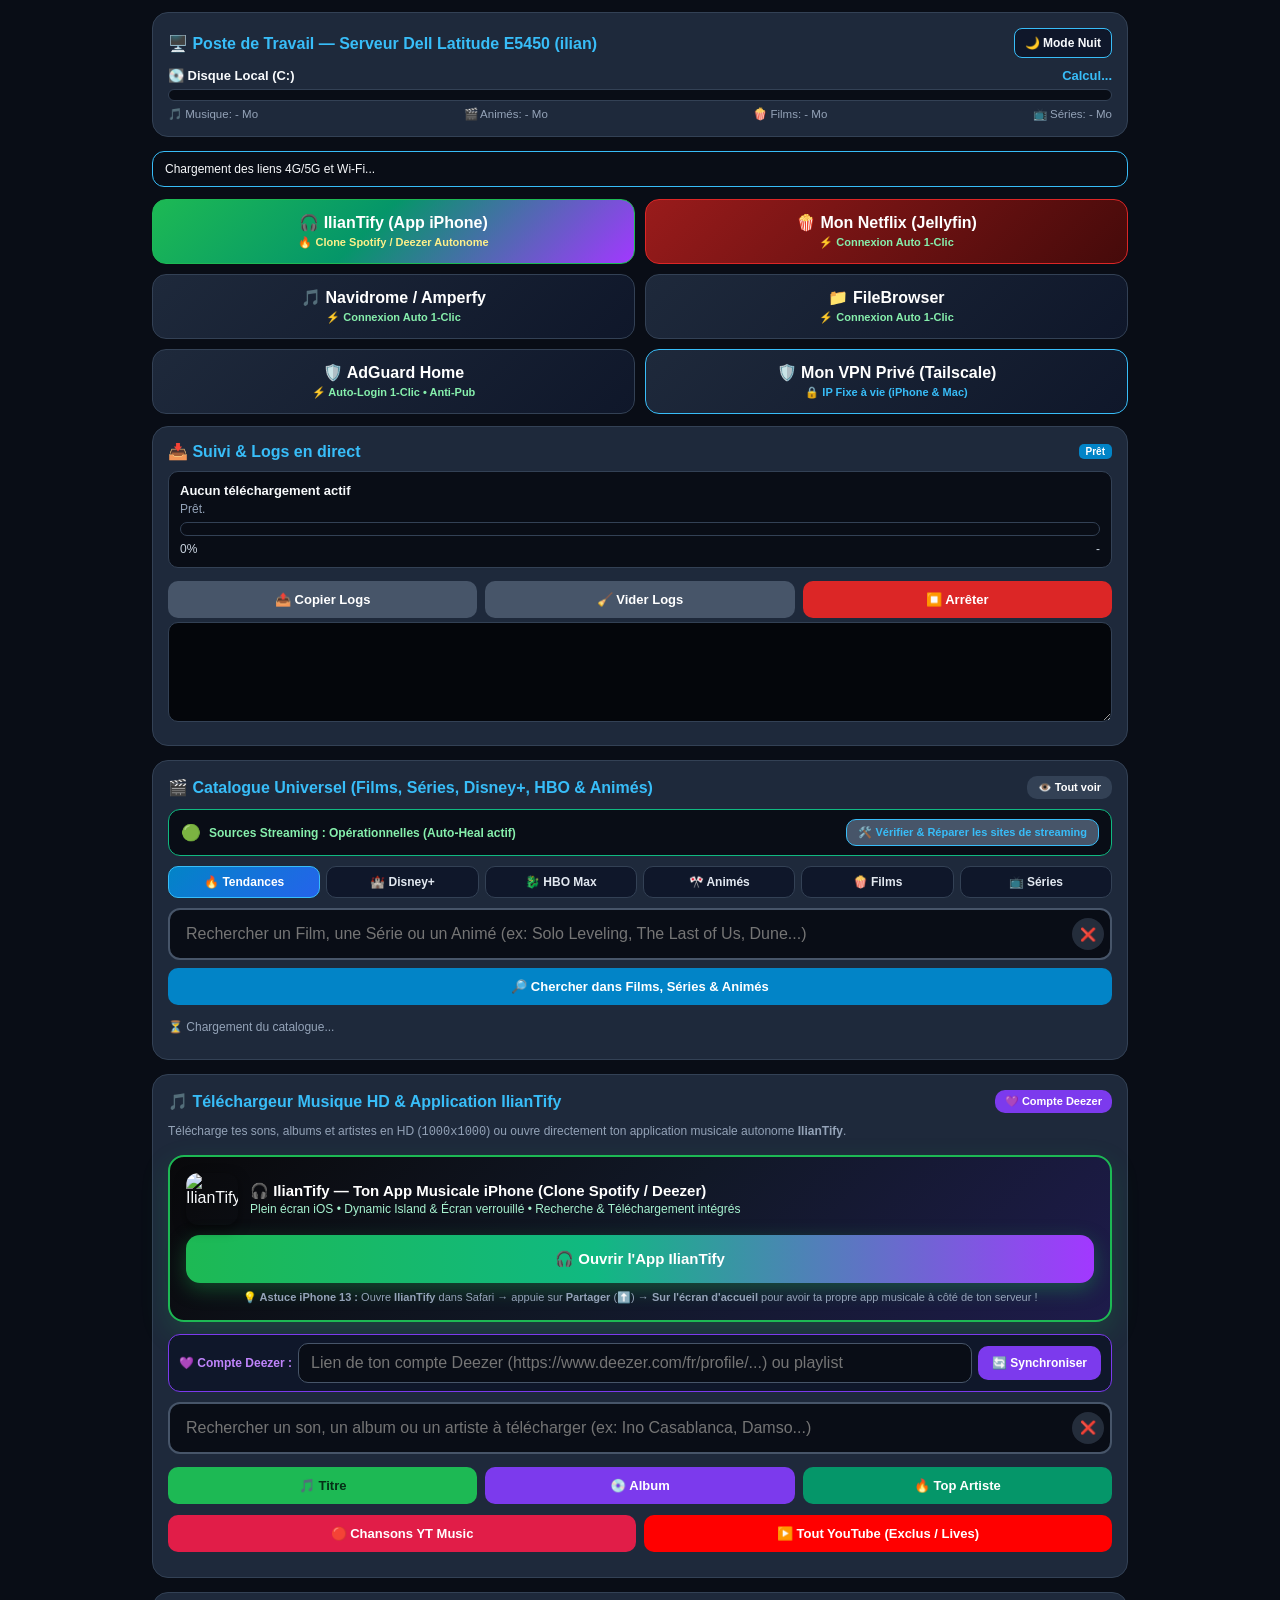
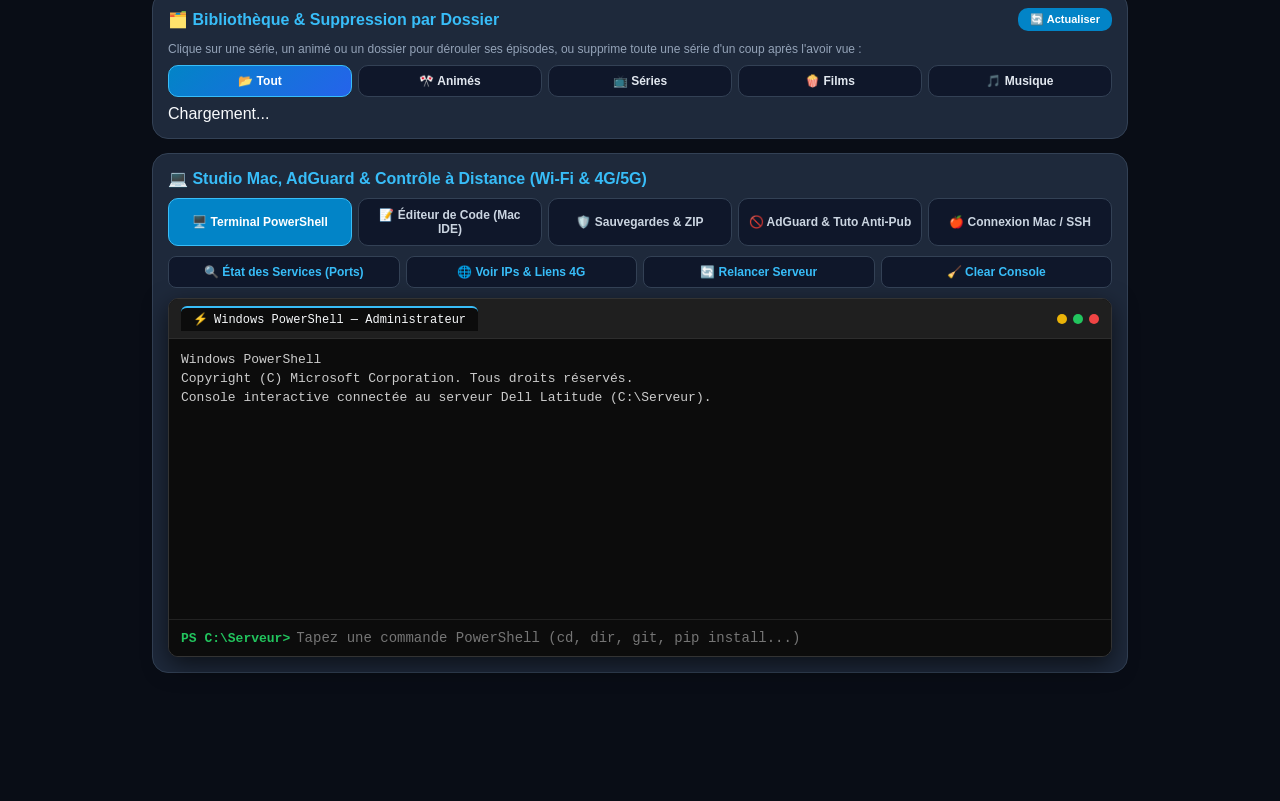
==== index.html @ 402a741f "Initial commit: Serveur Ilian (hub Flask, IlianTify PWA, watchdog)" ====
﻿<!DOCTYPE html>
<html lang="fr">
<head>
<meta charset="UTF-8">
<meta name="viewport" content="width=device-width,initial-scale=1,maximum-scale=1,user-scalable=no">
<title>Serveur PC - Ilian</title>
<style>
/* ==================== INTERFACE PAR DÉFAUT : MODE NUIT (SOMBRE) ==================== */
*{box-sizing:border-box}
body{
    font-family:-apple-system,BlinkMacSystemFont,"Segoe UI",Roboto,sans-serif;
    background:#090d16;
    color:#f8fafc;
    margin:0;
    padding:12px;
    padding-bottom:115px;
    max-width:1000px;
    margin-left:auto;
    margin-right:auto;
}
h2{font-size:16px;color:#38bdf8;margin:0 0 10px 0;display:flex;align-items:center;justify-content:space-between;flex-wrap:wrap;gap:6px}
.grid{display:grid;grid-template-columns:1fr 1fr;gap:10px;margin-bottom:12px}
.grid3{display:grid;grid-template-columns:1fr 1fr 1fr;gap:8px;margin-top:8px}
.grid2{display:grid;grid-template-columns:1fr 1fr;gap:8px;margin-top:6px}
.filter-bar{display:flex;flex-wrap:wrap;gap:6px;margin-bottom:10px}
.filter-btn{flex:1;min-width:95px;padding:8px 8px;border-radius:10px;border:1px solid #334155;background:#0f172a;color:#e2e8f0;font-weight:700;font-size:12px;cursor:pointer;transition:all 0.2s;margin:0}
.filter-btn.active,.filter-btn:hover{background:linear-gradient(135deg,#0284c7,#2563eb);border-color:#38bdf8;color:#fff}
.filter-disney.active{background:linear-gradient(135deg,#1d4ed8,#1e3a8a);border-color:#60a5fa}
.filter-hbo.active{background:linear-gradient(135deg,#6d28d9,#4c1d95);border-color:#a78bfa}
.filter-anime.active{background:linear-gradient(135deg,#db2777,#9d174d);border-color:#f472b6}
.ep-grid{display:grid;grid-template-columns:repeat(auto-fill,minmax(78px,1fr));gap:6px;margin-top:10px;max-height:210px;overflow-y:auto;padding:4px}
.app-btn{background:linear-gradient(135deg,#1e293b,#0f172a);border:1px solid #334155;padding:13px 8px;border-radius:14px;text-align:center;color:#fff;text-decoration:none;font-weight:700;display:block;cursor:pointer;transition:transform 0.15s}
.app-btn:hover{transform:translateY(-1px);border-color:#38bdf8}
.app-btn-nf{background:linear-gradient(135deg,#991b1b,#450a0a);border:1px solid #dc2626}
.card{background:#1e293b;padding:15px;border-radius:16px;margin-bottom:14px;border:1px solid #334155}
input,select,textarea{width:100%;padding:10px 12px;margin:4px 0;border-radius:10px;border:1px solid #475569;background:#090d16;color:#fff;box-sizing:border-box;font-size:16px}
button{width:100%;padding:11px 10px;border-radius:10px;border:none;background:#0284c7;color:#fff;font-weight:700;font-size:13px;margin-top:5px;cursor:pointer}
.btn-purp{background:#7c3aed}.btn-green{background:#059669}.btn-red{background:#dc2626}.btn-sec{background:#475569}.btn-yt{background:#e11d48}.btn-spot{background:#1db954;color:#052e16}.btn-ytall{background:#ff0000;color:#fff}
.sub{font-size:12px;color:#94a3b8;margin-bottom:8px;line-height:1.4}
.p-bar-bg{width:100%;background:#090d16;height:14px;border-radius:8px;overflow:hidden;border:1px solid #334155;margin:6px 0}
.p-bar-fill{height:100%;background:linear-gradient(90deg,#0284c7,#10b981);width:0%;transition:width 0.4s}
.status-box{background:#090d16;padding:11px;border-radius:10px;border:1px solid #334155;font-size:13px}
.badge{background:#0284c7;color:#fff;padding:2px 7px;border-radius:5px;font-size:10px;font-weight:700;display:inline-block}
.badge-disney{background:#1d4ed8}.badge-hbo{background:#6d28d9}.badge-film{background:#b45309}.badge-anime{background:#db2777}
#raw_logs{font-family:Consolas,monospace;font-size:11px;height:100px;background:#04060b;color:#38bdf8;border:1px solid #334155;resize:vertical}
.link-box{background:#090d16;padding:10px 12px;border-radius:12px;border:1px solid #38bdf8;font-size:12px;margin-bottom:12px;word-break:break-all}
.link-box a{color:#38bdf8;font-weight:700;text-decoration:none}

/* ==================== MISSION 1 : ERGONOMIE MOBILE GRAND CONFORT (IOS SAFARI) ==================== */
.mobile-search-wrap{
    position:relative;
    width:100%;
    display:block;
    margin-bottom:8px;
}
#m_query, #ms_query, #a_query, .mobile-search-input{
    width:100% !important;
    min-height:48px !important;
    padding:14px 44px 14px 16px !important;
    border-radius:12px !important;
    font-size:16px !important; /* Obligatoire pour empêcher le zoom auto de Safari sur iPhone */
    line-height:1.25 !important;
    border:2px solid #475569 !important;
    background:#090d16;
    color:#ffffff;
    margin:0 !important;
    transition:border-color 0.15s, box-shadow 0.15s;
    -webkit-appearance:none;
    appearance:none;
}
#m_query:focus, #ms_query:focus, #a_query:focus, .mobile-search-input:focus{
    border:2px solid #38bdf8 !important;
    box-shadow:0 0 0 3px rgba(56,189,248,0.25) !important;
    outline:none !important;
}
.input-clear-btn{
    position:absolute;
    right:8px;
    top:50%;
    transform:translateY(-50%);
    width:32px !important;
    height:32px !important;
    min-height:32px !important;
    padding:0 !important;
    margin:0 !important;
    border-radius:50% !important;
    background:rgba(71,85,105,0.45) !important;
    border:none !important;
    color:#f8fafc !important;
    font-size:13px !important;
    display:flex;
    align-items:center;
    justify-content:center;
    cursor:pointer;
    z-index:3;
}
.input-clear-btn:hover, .input-clear-btn:active{
    background:#dc2626 !important;
}

/* BOUTON DE SWITCH THÈME STRICT (MODE NUIT <-> MODE JOUR WINDOWS XP ORIGINAL) */
.theme-mini-btn{
    width:auto;
    height:30px;
    padding:0 10px;
    margin:0;
    border-radius:8px;
    background:#0f172a;
    border:1px solid #38bdf8;
    color:#f8fafc;
    font-size:12px;
    font-weight:700;
    display:inline-flex;
    align-items:center;
    justify-content:center;
    gap:5px;
    cursor:pointer;
    flex-shrink:0;
    transition:transform 0.15s,border-color 0.15s;
}
.theme-mini-btn:hover{transform:scale(1.04);border-color:#7dd3fc}

/* CARROUSEL COMPACT CATALOGUE (ANTI-SCROLL INFINI) */
.poster-strip{display:flex;gap:10px;overflow-x:auto;padding:6px 2px 10px 2px;scroll-behavior:smooth}
.poster-strip::-webkit-scrollbar{height:6px}
.poster-strip::-webkit-scrollbar-thumb{background:#334155;border-radius:4px}
.poster-card{width:128px;flex-shrink:0;background:#090d16;border:1px solid #334155;border-radius:12px;overflow:hidden;cursor:pointer;transition:transform 0.15s,border-color 0.15s;display:flex;flex-direction:column}
.poster-card:hover{transform:translateY(-2px);border-color:#38bdf8}
.poster-card img{width:100%;height:168px;object-fit:cover;background:#0f172a}
.poster-card-body{padding:7px;flex:1;display:flex;flex-direction:column;justify-content:space-between}
.poster-card-title{font-size:12px;font-weight:700;color:#f8fafc;white-space:nowrap;overflow:hidden;text-overflow:ellipsis;margin-bottom:4px}

.poster-grid-expanded{display:grid;grid-template-columns:repeat(auto-fill,minmax(240px,1fr));gap:8px;max-height:420px;overflow-y:auto;padding-right:4px}
.res-item{display:flex;align-items:flex-start;background:#090d16;padding:9px;border-radius:12px;border:1px solid #334155;gap:10px}
.res-item img{width:56px;height:80px;border-radius:8px;object-fit:cover;background:#1e293b;flex-shrink:0}
.res-info{flex:1;font-size:12px;min-width:0}
.res-info b{display:block;color:#f8fafc;font-size:13px;margin-bottom:2px;white-space:nowrap;overflow:hidden;text-overflow:ellipsis}
.synopsis{font-size:11px;color:#94a3b8;display:-webkit-box;-webkit-line-clamp:2;-webkit-box-orient:vertical;overflow:hidden;margin-top:3px;line-height:1.3}
.season-box{background:#0f172a;padding:12px;border-radius:12px;margin-bottom:10px;border:1px solid #38bdf8}
.season-btn{background:#1e293b;border:1px solid #475569;padding:8px 12px;border-radius:8px;margin-top:6px;display:flex;justify-content:space-between;align-items:center}

/* MUSIQUE : RÉSULTATS DE RECHERCHE & MINI-SPOTIFY / DEEZER */
.music-grid{display:grid;grid-template-columns:repeat(auto-fill,minmax(265px,1fr));gap:8px;margin-top:10px;max-height:360px;overflow-y:auto;padding-right:4px}
.spot-card{display:flex;align-items:center;gap:10px;background:#121212;border:1px solid #282828;padding:9px 10px;border-radius:12px;transition:border-color 0.15s}
.spot-card:hover{border-color:#1db954}
.spot-card img{width:54px;height:54px;border-radius:8px;object-fit:cover;background:#1e293b;flex-shrink:0}
.spot-info{flex:1;min-width:0}
.spot-info b{display:block;font-size:13px;color:#fff;white-space:nowrap;overflow:hidden;text-overflow:ellipsis}
.spot-info span{display:block;font-size:11px;color:#b3b3b3;white-space:nowrap;overflow:hidden;text-overflow:ellipsis;margin-top:2px}
.spot-actions{display:flex;gap:5px;flex-shrink:0}
.spot-btn-play{width:36px;height:36px;border-radius:50%;background:#1db954;color:#000;border:none;font-size:13px;font-weight:900;cursor:pointer;display:flex;align-items:center;justify-content:center;margin:0;padding:0}
.spot-btn-dl{width:auto;padding:7px 10px;border-radius:8px;background:#0284c7;color:#fff;font-size:12px;margin:0}
.deezer-bar{display:flex;gap:6px;align-items:center;background:#0f172a;border:1px solid #7c3aed;padding:8px 10px;border-radius:12px;margin-bottom:10px;flex-wrap:wrap}

/* MISSION 4 : GRILLE VISUELLE BIBLIOTHÈQUE LOCALE MINI-SPOTIFY / DEEZER */
.lib-shell{
    background:linear-gradient(180deg,#121212 0%,#0b0f17 100%);
    border:1px solid #2e2e2e;
    border-radius:14px;
    padding:12px;
    margin-top:14px;
    color:#ffffff;
}
.lib-Visual-grid{
    display:grid;
    grid-template-columns:repeat(auto-fill,minmax(138px,1fr));
    gap:10px;
    margin-top:10px;
    max-height:390px;
    overflow-y:auto;
    padding:4px 2px;
}
.lib-album-card{
    background:#181818;
    border:1px solid #282828;
    border-radius:12px;
    padding:9px;
    cursor:pointer;
    transition:transform 0.15s, border-color 0.15s, background 0.15s;
    display:flex;
    flex-direction:column;
}
.lib-album-card:hover{
    transform:translateY(-2px);
    border-color:#1db954;
    background:#222222;
}
.lib-album-card img{
    width:100%;
    aspect-ratio:1/1;
    object-fit:cover;
    border-radius:8px;
    background:#0f172a;
    margin-bottom:8px;
    box-shadow:0 4px 12px rgba(0,0,0,0.45);
}
.lib-album-card.artist-mode img{
    border-radius:50%;
}
.lib-card-title{
    font-size:12.5px;
    font-weight:700;
    color:#ffffff;
    white-space:nowrap;
    overflow:hidden;
    text-overflow:ellipsis;
}
.lib-card-sub{
    font-size:11px;
    color:#9ca3af;
    white-space:nowrap;
    overflow:hidden;
    text-overflow:ellipsis;
    margin-top:2px;
}

/* PLAYER AUDIO FIXE EN BAS DE L'ÉCRAN (MINI-SPOTIFY AVEC MEDIA SESSION IPHONE) */
.bottom-spotify-player{
    position:fixed;
    left:0;
    right:0;
    bottom:0;
    z-index:1600;
    background:rgba(12,16,24,0.97);
    backdrop-filter:blur(12px);
    -webkit-backdrop-filter:blur(12px);
    border-top:2px solid #1db954;
    padding:8px 14px 10px 14px;
    box-shadow:0 -6px 24px rgba(0,0,0,0.65);
    color:#ffffff;
    display:none;
}
.bp-inner{
    max-width:1000px;
    margin:0 auto;
    display:flex;
    flex-direction:column;
    gap:6px;
}
.bp-top-row{
    display:flex;
    align-items:center;
    justify-content:space-between;
    gap:10px;
}
.bp-track-meta{
    display:flex;
    align-items:center;
    gap:10px;
    flex:1;
    min-width:0;
}
.bp-track-meta img{
    width:46px;
    height:46px;
    border-radius:8px;
    object-fit:cover;
    background:#1e293b;
    flex-shrink:0;
    border:1px solid rgba(255,255,255,0.15);
}
.bp-track-text{
    flex:1;
    min-width:0;
}
.bp-track-text b{
    display:block;
    font-size:13px;
    color:#ffffff;
    white-space:nowrap;
    overflow:hidden;
    text-overflow:ellipsis;
}
.bp-track-text span{
    display:block;
    font-size:11px;
    color:#86efac;
    white-space:nowrap;
    overflow:hidden;
    text-overflow:ellipsis;
    margin-top:2px;
}
.bp-controls{
    display:flex;
    align-items:center;
    gap:6px;
    flex-shrink:0;
}
.bp-ctl-btn{
    width:36px !important;
    height:36px !important;
    padding:0 !important;
    margin:0 !important;
    border-radius:50% !important;
    background:#1e293b !important;
    border:1px solid #334155 !important;
    color:#ffffff !important;
    font-size:14px !important;
    display:inline-flex;
    align-items:center;
    justify-content:center;
    cursor:pointer;
}
.bp-ctl-btn.active{
    background:#059669 !important;
    border-color:#34d399 !important;
}
.bp-play-main{
    width:42px !important;
    height:42px !important;
    background:#1db954 !important;
    color:#041f0e !important;
    border:none !important;
    font-size:16px !important;
    font-weight:900 !important;
}
.bp-progress-row{
    display:flex;
    align-items:center;
    gap:8px;
    font-size:11px;
    color:#9ca3af;
}
.bp-seek{
    flex:1;
    height:5px !important;
    margin:0 !important;
    padding:0 !important;
    accent-color:#1db954;
    cursor:pointer;
}

/* BOUTON & CARTE APPLICATION AUTONOME ILIANTIFY */
.iliantify-promo-card{
    margin-top:14px;
    background:linear-gradient(135deg,#09090b 0%,#111827 50%,#1e1b4b 100%);
    border:2px solid #1db954;
    border-radius:16px;
    padding:16px;
    box-shadow:0 10px 28px rgba(29,185,84,0.18);
}
.btn-iliantify-launch{
    display:flex;
    align-items:center;
    justify-content:center;
    gap:10px;
    width:100%;
    padding:15px 18px;
    margin-top:10px;
    border-radius:14px;
    background:linear-gradient(90deg,#1db954 0%,#10b981 45%,#a238ff 100%);
    color:#ffffff !important;
    font-size:15px;
    font-weight:900;
    text-decoration:none !important;
    box-shadow:0 6px 20px rgba(29,185,84,0.35);
    transition:transform 0.15s,box-shadow 0.15s;
}
.btn-iliantify-launch:hover{
    transform:translateY(-1px);
    box-shadow:0 8px 25px rgba(162,56,255,0.45);
}

/* SÉLECTEUR DE LANGUE COMPACT [ 🇫🇷 VF ] [ 🇯🇵 VOSTFR ] [ 🇬🇧 VO ] */
.lang-pill-bar{
    display:flex;
    align-items:center;
    justify-content:space-between;
    flex-wrap:wrap;
    gap:8px;
    margin:10px 0 8px 0;
    padding:8px 10px;
    background:#090d16;
    border:1px solid #334155;
    border-radius:12px;
}
.lang-pill-group{
    display:inline-flex;
    background:#1e293b;
    padding:3px;
    border-radius:999px;
    gap:4px;
}
.lang-pill{
    width:auto !important;
    margin:0 !important;
    padding:6px 13px !important;
    border-radius:999px !important;
    background:transparent !important;
    color:#cbd5e1 !important;
    font-size:12px !important;
    font-weight:800 !important;
    border:none !important;
    cursor:pointer;
    transition:all 0.15s;
}
.lang-pill.active{
    background:linear-gradient(90deg,#0284c7,#6366f1) !important;
    color:#ffffff !important;
    box-shadow:0 2px 8px rgba(2,132,199,0.45);
}
.lang-fallback-badge{
    display:inline-block;
    background:#422006;
    border:1px solid #f59e0b;
    color:#fde68a;
    padding:4px 9px;
    border-radius:999px;
    font-size:11px;
    font-weight:700;
}

/* BARRE STREAM HEALER (AUTO-RÉPARATEUR DE SOURCES STREAMING) */
.healer-bar{
    display:flex;
    justify-content:space-between;
    align-items:center;
    flex-wrap:wrap;
    gap:8px;
    background:#090d16;
    border:1px solid #10b981;
    border-radius:12px;
    padding:9px 12px;
    margin-bottom:10px;
}
.healer-pill{
    font-size:10.5px;
    padding:2px 7px;
    border-radius:6px;
    background:#1e293b;
    color:#cbd5e1;
    border:1px solid #334155;
}
.healer-pill.ok{border-color:#059669;color:#86efac}
.healer-pill.healed{border-color:#f59e0b;color:#fde68a}

/* CARTE VPN PRIVÉ FIXE (TAILSCALE) */
.ts-step-grid{
    display:grid;
    grid-template-columns:repeat(auto-fit,minmax(220px,1fr));
    gap:8px;
    margin-top:8px;
}
.ts-step-box{
    background:#090d16;
    border:1px solid #334155;
    border-radius:10px;
    padding:10px;
    font-size:12px;
    line-height:1.5;
}

/* ACCORDÉONS MÉDIAS SUR LE PC */
.folder-acc{background:#090d16;border:1px solid #334155;border-radius:10px;margin-top:7px;overflow:hidden}
.folder-acc-head{display:flex;justify-content:space-between;align-items:center;padding:9px 12px;cursor:pointer;background:#0f172a;transition:background 0.15s}
.folder-acc-head:hover{background:#1e293b}
.folder-acc-body{display:none;padding:6px 10px 10px 10px;border-top:1px solid #1e293b;max-height:240px;overflow-y:auto}
.folder-acc.open .folder-acc-body{display:block}
.ep-row{display:flex;justify-content:space-between;align-items:center;background:#090d16;padding:7px 10px;border-radius:8px;margin-top:5px;border:1px solid #1e293b;font-size:12px}

/* STUDIO MAC & TERMINAL */
.studio-tabs{display:flex;flex-wrap:wrap;gap:6px;margin-bottom:10px}
.studio-tab{flex:1;min-width:120px;padding:9px;border-radius:10px;background:#0f172a;border:1px solid #334155;color:#cbd5e1;font-weight:700;font-size:12px;cursor:pointer;margin:0}
.studio-tab.active{background:#0284c7;border-color:#38bdf8;color:#fff}
.term-quick-bar{display:grid;grid-template-columns:repeat(auto-fit,minmax(150px,1fr));gap:6px;margin-bottom:10px}
.term-quick-btn{background:#0f172a;border:1px solid #334155;color:#38bdf8;padding:8px 10px;border-radius:8px;font-size:12px;font-weight:700;cursor:pointer;margin:0}
.term-quick-btn:hover{background:#1e293b;border-color:#38bdf8}
.win-term{background:#0c0c0c;border:1px solid #333;border-radius:10px;overflow:hidden;box-shadow:0 8px 24px rgba(0,0,0,0.6);font-family:Consolas,'Courier New',monospace}
.win-term-header{background:#1f1f1f;padding:7px 12px;display:flex;align-items:center;justify-content:space-between;border-bottom:1px solid #2d2d2d;user-select:none}
.win-term-tab{background:#0c0c0c;color:#f8fafc;padding:4px 12px;border-radius:6px 6px 0 0;font-size:12px;display:flex;align-items:center;gap:6px;border-top:2px solid #38bdf8}
.win-term-dots{display:flex;gap:6px}
.win-term-dot{width:10px;height:10px;border-radius:50%;display:inline-block}
.win-term-body{padding:12px;height:280px;overflow-y:auto;color:#cccccc;font-size:13px;line-height:1.45;white-space:pre-wrap;word-break:break-word}
.term-cmd-echo{color:#4ec9b0;font-weight:700}
.term-out-text{color:#d4d4d4}
.win-term-input-row{display:flex;align-items:center;background:#0c0c0c;border-top:1px solid #222;padding:6px 12px;gap:6px}
.win-term-prompt{color:#22c55e;font-weight:700;font-size:13px;white-space:nowrap;font-family:Consolas,'Courier New',monospace}
.win-term-input{flex:1;background:transparent !important;border:none !important;color:#f8fafc !important;font-family:Consolas,'Courier New',monospace;font-size:14px !important;padding:4px 0 !important;margin:0 !important;outline:none !important;box-shadow:none !important}
#code_editor{font-family:Consolas,'Courier New',monospace;font-size:12px;height:340px;background:#090d16;color:#e2e8f0;border:1px solid #38bdf8;white-space:pre;overflow:auto;tab-size:4}

/* Éléments décoratifs Windows XP masqués en Mode Nuit */
.xp-win-btns{display:none;align-items:center;gap:3px;margin-left:6px}
.xp-ctl{width:20px;height:20px;border-radius:3px;border:1px solid rgba(255,255,255,0.85);background:linear-gradient(180deg,#63a4ff 0%,#1d64f2 55%,#0b46c4 100%);color:#fff;font-family:'Tahoma',sans-serif;font-size:11px;font-weight:700;display:inline-flex;align-items:center;justify-content:center;text-shadow:none;box-shadow:inset 0 1px 0 rgba(255,255,255,0.45)}
.xp-ctl.close{background:linear-gradient(180deg,#ff8770 0%,#e04328 55%,#b82107 100%)}
.xp-taskbar{display:none}

/* ============================================================================
   MISSION 2 : MODE JOUR (WINDOWS XP ORIGINAL AUTHENTIQUE — VRAI FOND "BLISS" HD)
   ============================================================================ */
body.theme-xp{
    font-family:'Tahoma','Trebuchet MS','Segoe UI',sans-serif;
    background-image:url('/static/xp_bliss.jpg');
    background-size:cover;
    background-position:center center;
    background-attachment:fixed;
    background-repeat:no-repeat;
    color:#111827;
    padding-bottom:145px;
}
/* Support plein écran fixe sur iPhone (iOS Safari) sans aucune altération de l'image Bliss */
body.theme-xp::before{
    content:"";
    position:fixed;
    top:0;left:0;right:0;bottom:0;
    background:url('/static/xp_bliss.jpg') no-repeat center center;
    background-size:cover;
    z-index:-1;
    pointer-events:none;
}
body.theme-xp .xp-win-btns{display:inline-flex}
body.theme-xp .card{
    background:linear-gradient(180deg, rgba(252,252,249,0.96) 0%, rgba(236,233,216,0.98) 100%);
    padding:0 14px 14px 14px;
    border-radius:9px 9px 4px 4px;
    margin-bottom:15px;
    border:3px solid #0054e3;
    box-shadow:0 8px 22px rgba(0,20,60,0.38), inset 0 0 0 1px rgba(255,255,255,0.75);
    overflow:hidden;
}
body.theme-xp .card > h2{
    background:linear-gradient(180deg,
        #3d95ff 0%,
        #0058ee 9%,
        #0050e6 45%,
        #0066ff 85%,
        #003dd9 94%,
        #002799 100%);
    color:#ffffff;
    font-family:'Trebuchet MS','Tahoma',sans-serif;
    font-size:14.5px;
    font-weight:700;
    text-shadow:1px 1px 2px rgba(0,0,0,0.75);
    margin:0 -14px 12px -14px;
    padding:7px 12px;
    border-bottom:1px solid #001f7a;
}
body.theme-xp .app-btn{
    background:linear-gradient(180deg,#ffffff 0%,#ebf3fc 50%,#d3e4f8 100%);
    border:2px solid #0054e3;
    border-radius:8px;
    color:#002b7a;
    box-shadow:inset 0 1px 0 #ffffff, 0 4px 10px rgba(0,30,80,0.22);
}
body.theme-xp .app-btn-nf{
    background:linear-gradient(180deg,#ff6b6b 0%,#dc2626 48%,#991b1b 100%);
    border-color:#7f1d1d;
    color:#ffffff;
}
body.theme-xp .filter-btn, body.theme-xp .studio-tab, body.theme-xp .term-quick-btn{
    background:linear-gradient(180deg,#ffffff 0%,#e4effa 55%,#cce0f5 100%);
    border:1px solid #6c92b8;
    color:#003380;
    box-shadow:inset 0 1px 0 #fff;
}
body.theme-xp .filter-btn.active, body.theme-xp .studio-tab.active{
    background:linear-gradient(180deg,#52b6ff 0%,#0066ff 50%,#0044b8 100%);
    border-color:#002b7a;
    color:#ffffff;
}
body.theme-xp .p-bar-bg{
    background:#ffffff;
    border:1px solid #688caf;
    padding:2px;
    border-radius:3px;
}
body.theme-xp .p-bar-fill{
    background:repeating-linear-gradient(90deg,#28d13b 0px,#58f56a 6px,#1ca82b 9px,transparent 9px,transparent 11px);
}
body.theme-xp .status-box, body.theme-xp .poster-card, body.theme-xp .res-item, body.theme-xp .folder-acc, body.theme-xp .ep-row, body.theme-xp .deezer-bar, body.theme-xp .season-box{
    background:#ffffff;
    border-color:#7f9db9;
    color:#111827;
}
body.theme-xp .link-box{
    background:linear-gradient(180deg,#ffffff 0%,#e6f0fc 100%);
    border:2px solid #0054e3;
    color:#002b7a;
    box-shadow:0 3px 10px rgba(0,30,80,0.2);
}
body.theme-xp .link-box a{color:#0054e3;text-decoration:underline}
body.theme-xp .poster-card-title, body.theme-xp .res-info b, body.theme-xp #dl_title{color:#002b7a !important}
body.theme-xp .sub{color:#374151}
body.theme-xp input, body.theme-xp select{
    background:#ffffff;
    color:#111827;
    border:2px solid #7f9db9;
}
body.theme-xp #m_query, body.theme-xp #ms_query{
    background:#ffffff !important;
    color:#111827 !important;
    border:2px solid #0054e3 !important;
}
body.theme-xp .folder-acc-head{background:linear-gradient(180deg,#f3f7fd 0%,#dce7f7 100%);color:#002b7a}
body.theme-xp .theme-mini-btn{
    background:linear-gradient(180deg,#ffffff 0%,#dce7f7 100%);
    color:#002b7a;
    border:1px solid #002b7a;
    text-shadow:none;
}
body.theme-xp .bottom-spotify-player{
    bottom:34px;
}

/* Barre des tâches authentique Windows XP Luna en bas de l'écran */
body.theme-xp .xp-taskbar{
    position:fixed;
    bottom:0;left:0;right:0;
    height:34px;
    background:linear-gradient(180deg,
        #3168d5 0%,
        #4993e6 6%,
        #2257d5 18%,
        #245edb 75%,
        #1941a5 92%,
        #122e7a 100%);
    border-top:1px solid #67a9ff;
    display:flex;
    align-items:center;
    justify-content:space-between;
    z-index:1700;
    box-shadow:0 -2px 10px rgba(0,0,0,0.45);
    user-select:none;
}
.xp-start-btn{
    width:auto !important;
    height:100% !important;
    margin:0 !important;
    padding:0 16px 0 10px !important;
    background:linear-gradient(180deg,
        #86d674 0%,
        #3ea027 12%,
        #38961d 50%,
        #2c7c14 85%,
        #1b5709 100%) !important;
    border:none !important;
    border-radius:0 14px 14px 0 !important;
    border-right:2px solid #164906 !important;
    color:#ffffff !important;
    font-family:'Trebuchet MS','Tahoma',sans-serif !important;
    font-size:14px !important;
    font-weight:700 !important;
    font-style:italic !important;
    text-shadow:1px 1px 2px rgba(0,0,0,0.75) !important;
    display:flex;
    align-items:center;
    gap:6px;
    cursor:pointer;
}
.xp-task-items{display:flex;align-items:center;gap:4px;flex:1;padding:0 8px;overflow-x:auto}
.xp-task-pill{background:linear-gradient(180deg,#3c7ff2 0%,#2962cc 50%,#1f50b0 100%);border:1px solid #143985;box-shadow:inset 0 1px 0 rgba(255,255,255,0.35);color:#ffffff;font-size:11px;padding:4px 9px;border-radius:3px;cursor:pointer;white-space:nowrap;text-decoration:none;font-weight:700}
.xp-systray{height:100%;padding:0 12px;background:linear-gradient(180deg,#16adf0 0%,#0e8ee0 18%,#0d85d6 80%,#0961a3 100%);border-left:2px solid #094f8a;color:#ffffff;display:flex;align-items:center;gap:8px;font-size:11.5px;font-weight:700;text-shadow:0 1px 1px rgba(0,0,0,0.5)}
</style>
</head>
<body>

<!-- STATUT DISQUE & SERVEUR + SWITCH STRICT 2 THÈMES (NUIT / JOUR WINDOWS XP) -->
<div class="card" id="sec_top">
<h2>
    <span>🖥️ Poste de Travail — Serveur Dell Latitude E5450 (ilian)</span>
    <span style="display:flex;align-items:center;gap:6px">
        <button type="button" id="theme_toggle_btn" class="theme-mini-btn" onclick="cycleTheme()" title="Basculer entre Mode Nuit et Mode Jour Windows XP Original">🌙 Mode Nuit</button>
        <span class="xp-win-btns"><span class="xp-ctl">_</span><span class="xp-ctl">□</span><span class="xp-ctl close">✕</span></span>
    </span>
</h2>
<div style="display:flex;justify-content:space-between;align-items:center;font-size:13px;font-weight:700;gap:8px">
<span>💽 Disque Local (C:)</span>
<span id="disk_txt" style="color:#38bdf8">Calcul...</span>
</div>
<div class="p-bar-bg" style="height:12px;margin:6px 0"><div id="disk_bar" class="p-bar-fill"></div></div>
<div id="disk_details" style="font-size:11.5px;color:#94a3b8;display:flex;justify-content:space-between;flex-wrap:wrap;gap:6px">
<span>🎵 Musique: - Mo</span><span>🎬 Animés: - Mo</span><span>🍿 Films: - Mo</span><span>📺 Séries: - Mo</span>
</div>
</div>

<!-- LIENS 4G/5G & LOCAL FIXE -->
<div class="link-box" id="links_panel">Chargement des liens 4G/5G et Wi-Fi...</div>

<!-- APPLICATIONS PRINCIPALES (AUTO-LOGIN 1-CLIC ACTIVÉ + APP AUTONOME ILIANTIFY) -->
<div class="grid">
<a class="app-btn" href="/iliantify" style="background:linear-gradient(135deg,#1db954 0%,#059669 45%,#a238ff 100%);border-color:#1db954;color:#fff">🎧 IlianTify (App iPhone)<br><span style="font-size:11px;color:#fef08a">🔥 Clone Spotify / Deezer Autonome</span></a>
<a class="app-btn app-btn-nf" onclick="openService(8096, window.JF_URL, '/web/index.html#!/home.html')">🍿 Mon Netflix (Jellyfin)<br><span style="font-size:11px;color:#86efac">⚡ Connexion Auto 1-Clic</span></a>
<a class="app-btn" onclick="openService(4533, window.ND_URL, '/app/')">🎵 Navidrome / Amperfy<br><span style="font-size:11px;color:#86efac">⚡ Connexion Auto 1-Clic</span></a>
<a class="app-btn" onclick="openService(8080, window.FB_URL, '/')">📁 FileBrowser<br><span style="font-size:11px;color:#86efac">⚡ Connexion Auto 1-Clic</span></a>
<a class="app-btn" href="/go/adguard" target="_blank">🛡️ AdGuard Home<br><span style="font-size:11px;color:#86efac">⚡ Auto-Login 1-Clic • Anti-Pub</span></a>
<a class="app-btn" onclick="toggleTailscaleCard()" style="border-color:#38bdf8">🛡️ Mon VPN Privé (Tailscale)<br><span id="ts_mini_badge" style="font-size:11px;color:#38bdf8">🔒 IP Fixe à vie (iPhone & Mac)</span></a>
</div>

<!-- MISSION 4 : CARTE REPLIABLE "MON VPN PRIVÉ (TAILSCALE)" + TUTO 3 ÉTAPES -->
<div class="card" id="sec_tailscale" style="display:none;border-color:#38bdf8">
<h2>
    <span>🛡️ Mon VPN Privé Gratuit (Tailscale) — Accès Fixe à Vie (4G/5G/Wi-Fi)</span>
    <span style="display:flex;align-items:center;gap:6px">
        <button type="button" class="btn-sec" style="width:auto;padding:4px 9px;margin:0;font-size:11px" onclick="toggleTailscaleCard(false)">✖️ Fermer</button>
    </span>
</h2>
<div class="sub">Même si ton serveur Dell redémarre en pleine nuit, l'adresse IP Tailscale (<code>100.x.y.z</code>) ne change <b>JAMAIS</b>. Tes icônes sur l'écran d'accueil de ton iPhone 13 et tes favoris Mac marchent à vie sans jamais les refaire !</div>
<div class="status-box" id="ts_live_box" style="margin-bottom:8px;display:flex;justify-content:space-between;align-items:center;flex-wrap:wrap;gap:8px">
    <div>
        <b id="ts_state_title" style="color:#38bdf8">⏳ Vérification du service Tailscale sur le Dell...</b>
        <div id="ts_state_sub" style="font-size:12px;color:#94a3b8;margin-top:2px">Service Windows Tailscale installé et actif.</div>
    </div>
    <button type="button" id="ts_connect_btn" class="btn-spot" style="width:auto;padding:8px 14px;margin:0;font-size:12px" onclick="connectTailscaleNow(this)">🔗 Connecter le Dell (1-Clic)</button>
</div>
<div class="ts-step-grid">
    <div class="ts-step-box">
        <b style="color:#38bdf8">1️⃣ Étape 1 : Sur ce PC Serveur Dell (1 seule fois)</b><br>
        Clique sur <b>🔗 Connecter le Dell (1-Clic)</b> ci-dessus (ou sur l'icône Tailscale près de l'horloge Windows en bas à droite) et connecte-toi avec ton compte <b>Google, Apple ou GitHub</b>.
    </div>
    <div class="ts-step-box">
        <b style="color:#a855f7">2️⃣ Étape 2 : Sur ton iPhone 13 & ton Mac</b><br>
        Télécharge l'app gratuite <b>Tailscale</b> sur l'App Store (iPhone) et sur ton Mac, puis connecte-toi avec <b>exactement le même compte</b>.
    </div>
    <div class="ts-step-box">
        <b style="color:#10b981">3️⃣ Étape 3 : Tes liens fixes à vie partout</b><br>
        Active le switch VPN Tailscale sur ton iPhone ou ton Mac :
        <div style="margin-top:4px;font-size:11.5px" id="ts_links_tuto">
            • Portail : <code style="color:#86efac">http://100.x.y.z:5000</code><br>
            • IlianTify : <code style="color:#86efac">http://100.x.y.z:5000/iliantify</code><br>
            • Jellyfin : <code style="color:#86efac">http://100.x.y.z:8096</code>
        </div>
    </div>
</div>
</div>

<!-- SUIVI DES TÉLÉCHARGEMENTS -->
<div class="card">
<h2>
    <span>📥 Suivi & Logs en direct</span>
    <span style="display:flex;align-items:center;gap:6px">
        <span id="dl_state" class="badge">Prêt</span>
        <span class="xp-win-btns"><span class="xp-ctl">_</span><span class="xp-ctl">□</span><span class="xp-ctl close">✕</span></span>
    </span>
</h2>
<div class="status-box">
<div id="dl_title" style="font-weight:700;color:#f8fafc;margin-bottom:4px">Aucun téléchargement actif</div>
<div id="dl_step" style="font-size:12px;color:#94a3b8">Prêt.</div>
<div class="p-bar-bg"><div id="dl_bar" class="p-bar-fill"></div></div>
<div style="display:flex;justify-content:space-between;font-size:12px;color:#cbd5e1">
<span id="dl_pct">0%</span><span id="dl_speed">-</span>
</div>
</div>
<div class="grid3" style="margin-top:8px">
<button class="btn-sec" onclick="copyLogs()">📤 Copier Logs</button>
<button class="btn-sec" onclick="clearLogs()">🧹 Vider Logs</button>
<button class="btn-red" onclick="stopDownload()">⏹️ Arrêter</button>
</div>
<textarea id="raw_logs" readonly></textarea>
</div>

<!-- CATALOGUE UNIVERSEL COMPACT : TENDANCES, DISNEY+, HBO MAX, ANIMÉS, FILMS & SÉRIES -->
<div class="card" id="sec_catalog">
<h2>
<span>🎬 Catalogue Universel (Films, Séries, Disney+, HBO & Animés)</span>
<span style="display:flex;align-items:center;gap:6px">
    <button type="button" id="toggle_cat_view_btn" onclick="toggleCatalogExpanded()" style="width:auto;padding:5px 11px;margin:0;font-size:11px;background:#334155">👁️ Tout voir</button>
    <span class="xp-win-btns"><span class="xp-ctl">_</span><span class="xp-ctl">□</span><span class="xp-ctl close">✕</span></span>
</span>
</h2>

<!-- MISSION 3 : AUTO-RÉPARATEUR DES SOURCES DE STREAMING ("STREAM HEALER") -->
<div class="healer-bar" id="stream_healer_bar">
    <div style="display:flex;align-items:center;gap:8px;flex-wrap:wrap">
        <span id="healer_dot">🟢</span>
        <b id="healer_txt" style="font-size:12px;color:#86efac">Sources Streaming : Opérationnelles (Auto-Heal actif)</b>
        <span id="healer_domains_pills" style="display:flex;gap:4px;flex-wrap:wrap"></span>
    </div>
    <button type="button" id="btn_run_healer" class="btn-sec" style="width:auto;padding:6px 11px;margin:0;font-size:11px;border:1px solid #38bdf8;color:#38bdf8" onclick="runStreamHealerNow(this)">🛠️ Vérifier & Réparer les sites de streaming</button>
</div>

<div class="filter-bar">
<button type="button" id="flt_trending" class="filter-btn active" onclick="loadMediaCatalog('trending')">🔥 Tendances</button>
<button type="button" id="flt_disney" class="filter-btn filter-disney" onclick="loadMediaCatalog('disney')">🏰 Disney+</button>
<button type="button" id="flt_hbo" class="filter-btn filter-hbo" onclick="loadMediaCatalog('hbo')">🐉 HBO Max</button>
<button type="button" id="flt_animes" class="filter-btn filter-anime" onclick="loadMediaCatalog('animes')">🎌 Animés</button>
<button type="button" id="flt_movies" class="filter-btn" onclick="loadMediaCatalog('movies')">🍿 Films</button>
<button type="button" id="flt_series" class="filter-btn" onclick="loadMediaCatalog('series')">📺 Séries</button>
</div>

<!-- Barre de recherche Films/Séries/Animés grand confort iOS 16px + bouton ❌ 1-tap -->
<div class="mobile-search-wrap">
    <input type="text" id="ms_query" class="mobile-search-input" placeholder="Rechercher un Film, une Série ou un Animé (ex: Solo Leveling, The Last of Us, Dune...)" onkeydown="if(event.key==='Enter') searchMediaCatalog()">
    <button type="button" class="input-clear-btn" onclick="clearMediaSearchInput()" title="Effacer la recherche">❌</button>
</div>
<button type="button" onclick="searchMediaCatalog()" style="margin-top:0;margin-bottom:6px">🔎 Chercher dans Films, Séries & Animés</button>

<!-- Tiroir de sélection Saison / Épisode / Téléchargement (avec Sélecteur VF / VOSTFR / VO) -->
<div id="media_action_panel" style="margin-top:8px"></div>
<!-- Résultats (Bandeau horizontal compact par défaut, ou grille dépliée lors d'une recherche) -->
<div id="media_results" style="margin-top:8px"></div>
</div>

<!-- MUSIQUE : TÉLÉCHARGEMENT RAPIDE + BOUTON GÉANT VERS L'APP AUTONOME ILIANTIFY -->
<div class="card" id="sec_music">
<h2>
    <span>🎵 Téléchargeur Musique HD & Application IlianTify</span>
    <span style="display:flex;align-items:center;gap:6px">
        <button type="button" onclick="toggleDeezerDrawer()" style="width:auto;padding:5px 10px;margin:0;font-size:11px;background:#7c3aed">💜 Compte Deezer</button>
        <span class="xp-win-btns"><span class="xp-ctl">_</span><span class="xp-ctl">□</span><span class="xp-ctl close">✕</span></span>
    </span>
</h2>
<div class="sub">Télécharge tes sons, albums et artistes en HD (<code>1000x1000</code>) ou ouvre directement ton application musicale autonome <b>IlianTify</b>.</div>

<!-- MISSION 1 : GROS BOUTON VERT/VIOLET BIEN VISIBLE POUR OUVRIR L'APP AUTONOME ILIANTIFY -->
<div class="iliantify-promo-card">
    <div style="display:flex;align-items:center;justify-content:space-between;flex-wrap:wrap;gap:10px">
        <div style="display:flex;align-items:center;gap:12px">
            <img src="/iliantify_icon.png" alt="IlianTify" style="width:52px;height:52px;border-radius:12px;box-shadow:0 4px 12px rgba(0,0,0,0.5)">
            <div>
                <b style="font-size:15px;color:#fff">🎧 IlianTify — Ton App Musicale iPhone (Clone Spotify / Deezer)</b>
                <div style="font-size:12px;color:#a7f3d0;margin-top:2px">Plein écran iOS • Dynamic Island & Écran verrouillé • Recherche & Téléchargement intégrés</div>
            </div>
        </div>
    </div>
    <a href="/iliantify" class="btn-iliantify-launch">🎧 Ouvrir l'App IlianTify</a>
    <div style="font-size:11px;color:#94a3b8;text-align:center;margin-top:8px">💡 <b>Astuce iPhone 13 :</b> Ouvre <b>IlianTify</b> dans Safari → appuie sur <b>Partager</b> (⬆️) → <b>Sur l'écran d'accueil</b> pour avoir ta propre app musicale à côté de ton serveur !</div>
</div>

<!-- Barre Synchronisation Compte / Playlist Deezer -->
<div class="deezer-bar" style="margin-top:12px">
    <span style="font-size:12px;font-weight:700;color:#c084fc" id="dz_acct_status">💜 Compte Deezer :</span>
    <input type="text" id="sp_sync_url" placeholder="Lien de ton compte Deezer (https://www.deezer.com/fr/profile/...) ou playlist" style="flex:1;min-width:200px;margin:0;padding:10px 12px;font-size:16px" onkeydown="if(event.key==='Enter') syncDeezerNow(this)">
    <button type="button" class="btn-purp" style="width:auto;padding:10px 14px;margin:0;font-size:12px" onclick="syncDeezerNow(this)">🔄 Synchroniser</button>
</div>

<!-- Tiroir Propositions & Playlists Deezer -->
<div id="deezer_drawer" style="display:none;margin-bottom:12px;background:#090d16;border:1px solid #334155;border-radius:12px;padding:10px">
    <div style="display:flex;gap:6px;flex-wrap:wrap;margin-bottom:8px">
        <button type="button" class="filter-btn active" id="dztab_recs" onclick="switchDeezerTab('recs')">✨ Sons Proposés</button>
        <button type="button" class="filter-btn" id="dztab_pls" onclick="switchDeezerTab('pls')">💜 Mes Playlists (<span id="sp_pl_cnt">0</span>)</button>
        <button type="button" class="filter-btn" id="dztab_albs" onclick="switchDeezerTab('albs')">💿 Albums Recommandés</button>
    </div>
    <div id="dzview_recs" class="music-grid" style="max-height:240px"></div>
    <div id="dzview_pls" style="display:none;max-height:300px;overflow-y:auto"></div>
    <div id="dzview_albs" class="music-grid" style="display:none;max-height:240px"></div>
</div>

<!-- BARRE DE RECHERCHE MUSIQUE 100% LARGEUR SUR LIGNE DÉDIÉE + BOUTON ❌ 1-TAP -->
<div class="mobile-search-wrap">
    <input type="text" id="m_query" placeholder="Rechercher un son, un album ou un artiste à télécharger (ex: Ino Casablanca, Damso...)" onkeydown="if(event.key==='Enter') previewMusic(LAST_MUSIC_MODE)">
    <button type="button" class="input-clear-btn" onclick="clearMusicSearchInput()" title="Effacer la recherche">❌</button>
</div>

<!-- Grille principale des 3 boutons (🎵 Titre, 💿 Album, 🔥 Top Artiste) -->
<div class="grid3">
    <button type="button" class="btn-spot" onclick="previewMusic('track')">🎵 Titre</button>
    <button type="button" class="btn-purp" onclick="previewMusic('album')">💿 Album</button>
    <button type="button" class="btn-green" onclick="previewMusic('artist')">🔥 Top Artiste</button>
</div>
<!-- Grille complémentaire YouTube Music / Tout YouTube -->
<div class="grid2">
    <button type="button" class="btn-yt" onclick="previewMusic('ytmusic')">🔴 Chansons YT Music</button>
    <button type="button" class="btn-ytall" onclick="previewMusic('youtube_all')">▶️ Tout YouTube (Exclus / Lives)</button>
</div>

<div id="preview_bar_mini" style="display:none;margin-top:8px;background:#121212;border:1px solid #1db954;border-radius:10px;padding:8px 12px;align-items:center;justify-content:space-between;gap:8px">
    <span id="preview_bar_txt" style="font-size:12px;color:#86efac;font-weight:700">▶ Aperçu 30s en cours...</span>
    <button type="button" class="btn-red" style="width:auto;padding:4px 10px;margin:0;font-size:11px" onclick="stopMiniPreview()">⏹ Stop</button>
</div>
<audio id="preview_audio" preload="none"></audio>

<div id="music_results" class="music-grid"></div>
</div>

<!-- MÉDIAS SUR LE PC (RANGÉS PAR SÉRIES / DOSSIERS PLIABLES) -->
<div class="card" id="sec_files">
<h2>
<span>🗂️ Bibliothèque & Suppression par Dossier</span>
<span style="display:flex;align-items:center;gap:6px">
    <button onclick="loadFiles()" style="width:auto;padding:5px 12px;margin:0;font-size:11px">🔄 Actualiser</button>
    <span class="xp-win-btns"><span class="xp-ctl">_</span><span class="xp-ctl">□</span><span class="xp-ctl close">✕</span></span>
</span>
</h2>
<div class="sub">Clique sur une série, un animé ou un dossier pour dérouler ses épisodes, ou supprime toute une série d'un coup après l'avoir vue :</div>
<div class="filter-bar" style="margin-bottom:8px">
<button type="button" id="fcat_all" class="filter-btn active" onclick="setFilesFilter('all')">📂 Tout</button>
<button type="button" id="fcat_animes" class="filter-btn" onclick="setFilesFilter('animes')">🎌 Animés</button>
<button type="button" id="fcat_series" class="filter-btn" onclick="setFilesFilter('series')">📺 Séries</button>
<button type="button" id="fcat_films" class="filter-btn" onclick="setFilesFilter('films')">🍿 Films</button>
<button type="button" id="fcat_musique" class="filter-btn" onclick="setFilesFilter('musique')">🎵 Musique</button>
</div>
<div id="files_list">Chargement...</div>
</div>

<!-- STUDIO MAC & CONTRÔLE À DISTANCE (TERMINAL + IDE WEB + SAUVEGARDES + ADGUARD TUTO) -->
<div class="card" id="sec_studio">
<h2>
    <span>💻 Studio Mac, AdGuard & Contrôle à Distance (Wi-Fi & 4G/5G)</span>
    <span class="xp-win-btns"><span class="xp-ctl">_</span><span class="xp-ctl">□</span><span class="xp-ctl close">✕</span></span>
</h2>
<div class="studio-tabs">
<button type="button" id="stab_term" class="studio-tab active" onclick="switchStudioTab('term')">🖥️ Terminal PowerShell</button>
<button type="button" id="stab_ide" class="studio-tab" onclick="switchStudioTab('ide')">📝 Éditeur de Code (Mac IDE)</button>
<button type="button" id="stab_bk" class="studio-tab" onclick="switchStudioTab('bk')">🛡️ Sauvegardes & ZIP</button>
<button type="button" id="stab_ag" class="studio-tab" onclick="switchStudioTab('ag')">🚫 AdGuard & Tuto Anti-Pub</button>
<button type="button" id="stab_mac" class="studio-tab" onclick="switchStudioTab('mac')">🍎 Connexion Mac / SSH</button>
</div>

<!-- ONGLET 1 : TERMINAL POWERSHELL -->
<div id="spanel_term">
<div class="term-quick-bar">
<button type="button" class="term-quick-btn" onclick="quickTermPorts()">🔍 État des Services (Ports)</button>
<button type="button" class="term-quick-btn" onclick="quickTermLinks()">🌐 Voir IPs & Liens 4G</button>
<button type="button" class="term-quick-btn" onclick="restartServices()">🔄 Relancer Serveur</button>
<button type="button" class="term-quick-btn" onclick="clearTerminal()">🧹 Clear Console</button>
</div>
<div class="win-term" onclick="document.getElementById('term_input').focus()">
<div class="win-term-header">
<div class="win-term-tab"><span>⚡</span> <span>Windows PowerShell — Administrateur</span></div>
<div class="win-term-dots">
<span class="win-term-dot" style="background:#eab308"></span>
<span class="win-term-dot" style="background:#22c55e"></span>
<span class="win-term-dot" style="background:#ef4444"></span>
</div>
</div>
<div class="win-term-body" id="term_body">Windows PowerShell
Copyright (C) Microsoft Corporation. Tous droits réservés.
Console interactive connectée au serveur Dell Latitude (C:\Serveur).
</div>
<div class="win-term-input-row">
<span class="win-term-prompt" id="term_prompt">PS C:\Serveur&gt;</span>
<input type="text" id="term_input" class="win-term-input" placeholder="Tapez une commande PowerShell (cd, dir, git, pip install...)" autocomplete="off" spellcheck="false" onkeydown="handleTermKey(event)">
</div>
</div>
</div>

<!-- ONGLET 2 : ÉDITEUR DE CODE EN DIRECT (POUR MODIFIER DEPUIS LE MAC) -->
<div id="spanel_ide" style="display:none">
<div class="sub">Modifie le code du serveur directement depuis ton Mac (une sauvegarde automatique est créée avant chaque enregistrement + vérification anti-erreur Python) :</div>
<div style="display:flex;gap:8px;align-items:center;margin-bottom:6px">
<select id="ide_file_sel" onchange="loadCodeFile()" style="margin:0;flex:1">
<option value="index.html">🌐 index.html (Interface Portail Web)</option>
<option value="music_app.html">🎧 music_app.html (Application Autonome IlianTify)</option>
<option value="hub.py">🐍 hub.py (Serveur Python & API)</option>
<option value="sources_config.json">🛠️ sources_config.json (Domaines Stream Healer)</option>
<option value="TUTO_VPN_TAILSCALE.md">🛡️ TUTO_VPN_TAILSCALE.md (Guide VPN Tailscale)</option>
<option value="watchdog.ps1">🛡️ watchdog.ps1 (Maintien en vie & Tunnels)</option>
<option value="start_all.ps1">🚀 start_all.ps1 (Script de Démarrage)</option>
<option value="navidrome\navidrome.toml">🎵 navidrome\navidrome.toml (Config Navidrome)</option>
</select>
<button type="button" class="btn-sec" onclick="loadCodeFile()" style="width:auto;padding:10px 14px;margin:0">🔄 Recharger</button>
</div>
<textarea id="code_editor" spellcheck="false" placeholder="Chargement du fichier..."></textarea>
<div id="ide_status" style="font-size:12px;color:#86efac;margin:4px 0"></div>
<div style="display:flex;gap:8px;flex-wrap:wrap">
<button type="button" class="btn-green" onclick="saveCodeFile()" style="flex:2">💾 Enregistrer & Appliquer (Avec Auto-Backup)</button>
<button type="button" class="btn-purp" onclick="restartServices()" style="flex:1">🔄 Redémarrer Services</button>
</div>
</div>

<!-- ONGLET 3 : SAUVEGARDES & RESTAURATION -->
<div id="spanel_bk" style="display:none">
<div class="sub">Crée un point de sauvegarde avant de faire un test, télécharge tout le code en ZIP sur ton Mac, ou restaure une version stable en 1 clic :</div>
<div style="display:flex;gap:8px;flex-wrap:wrap;margin-bottom:10px">
<input type="text" id="bk_label" placeholder="Nom de la sauvegarde (ex: avant_modif_mac)" style="flex:2;margin:0">
<button type="button" class="btn-green" onclick="createBackupNow()" style="flex:1;margin:0">➕ Créer Sauvegarde</button>
<a href="/api/backups_download_zip" target="_blank" style="flex:1;background:#7c3aed;color:#fff;padding:10px;border-radius:10px;text-align:center;text-decoration:none;font-weight:700;font-size:12px;display:flex;align-items:center;justify-content:center">📦 Télécharger ZIP sur mon Mac</a>
</div>
<div id="backups_list_box">Chargement des sauvegardes...</div>
</div>

<!-- ONGLET 4 : ADGUARD HOME & TUTORIEL MULTI-APPAREILS -->
<div id="spanel_ag" style="display:none">
<div class="status-box" style="line-height:1.6">
    <div style="display:flex;justify-content:space-between;align-items:center;flex-wrap:wrap;gap:8px;margin-bottom:8px">
        <b style="color:#38bdf8;font-size:14px">🛡️ AdGuard Home — Bloqueur de Pubs Maison (DNS : <code>192.168.1.33</code>)</b>
        <a href="/go/adguard" target="_blank" style="background:#059669;color:#fff;padding:6px 12px;border-radius:8px;text-decoration:none;font-weight:700;font-size:12px">⚡ Ouvrir AdGuard (Auto-Login)</a>
    </div>
    <div><b>1️⃣ Toute la maison d'un coup (Box Internet) :</b> Ouvre <code>http://192.168.1.1</code> (ou <code>http://mafreebox.freebox.fr</code>) → Réseau / DHCP / DNS → mets l'IP locale du serveur en DNS Primaire.</div>
    <div style="margin-top:6px"><b>2️⃣ iPhone / iPad :</b> Réglages → Wi-Fi → <b>ⓘ</b> à côté de ton Wi-Fi → Configurer le DNS → <b>Manuel</b> → mets l'IP du serveur → Enregistrer.</div>
    <div style="margin-top:6px"><b>3️⃣ Mac :</b> Réglages Système → Wi-Fi → Détails... → onglet <b>DNS</b> → clique sur <b>+</b> et ajoute l'IP du serveur.</div>
</div>
</div>

<!-- ONGLET 5 : AIDE CONNEXION MAC (SSH / VS CODE / CURSOR) -->
<div id="spanel_mac" style="display:none">
<div class="status-box" style="line-height:1.6">
<b style="color:#38bdf8;font-size:14px">🍎 Comment contrôler et coder sur le serveur depuis ton Mac :</b>
<div style="margin-top:8px">
<b>1️⃣ Depuis n'importe où (4G / Café / Train / Fac / Maison) via le navigateur du Mac :</b><br>
• Ouvre le lien 4G/5G Cloudflare ou ton IP fixe <b>Tailscale</b> affiché tout en haut de cette page.<br>
• Utilise l'onglet <b>📝 Éditeur de Code (Mac IDE)</b> ci-dessus pour modifier <code>index.html</code>, <code>music_app.html</code> ou <code>hub.py</code>, et l'onglet <b>🖥️ Terminal PowerShell</b> pour installer des paquets (<code>pip install ...</code>) ou gérer Windows.
</div>
<div style="margin-top:10px">
<b>2️⃣ Depuis le Terminal de ton Mac ou VS Code / Cursor (extension Remote-SSH) :</b><br>
• Commande Terminal Mac : <code id="mac_ssh_cmd" style="color:#86efac;background:#1e293b;padding:3px 7px;border-radius:5px">ssh ilian@192.168.1.33</code> (ou port de secours : <code>ssh -p 8022 ilian@192.168.1.33</code>)<br>
• Dans <b>VS Code / Cursor sur Mac</b> : installe l'extension <i>Remote - SSH</i>, connecte-toi à <code>ilian@192.168.1.33</code> et ouvre directement le dossier <code>C:\Serveur</code> !
</div>
</div>
</div>
</div>

<!-- BARRE DES TÂCHES WINDOWS XP LUNA (AFFICHÉE EN MODE JOUR WINDOWS XP) -->
<div class="xp-taskbar">
    <button type="button" class="xp-start-btn" onclick="window.scrollTo({top:0,behavior:'smooth'})">
        <span style="font-style:normal;font-size:16px">🪟</span> <span>démarrer</span>
    </button>
    <div class="xp-task-items">
        <a class="xp-task-pill" href="/iliantify">🎧 IlianTify</a>
        <a class="xp-task-pill" onclick="document.getElementById('sec_catalog').scrollIntoView({behavior:'smooth'})">🎬 Catalogue</a>
        <a class="xp-task-pill" onclick="document.getElementById('sec_music').scrollIntoView({behavior:'smooth'})">🎵 Musique</a>
        <a class="xp-task-pill" onclick="document.getElementById('sec_files').scrollIntoView({behavior:'smooth'})">🗂️ Fichiers</a>
        <a class="xp-task-pill" onclick="document.getElementById('sec_studio').scrollIntoView({behavior:'smooth'})">💻 Studio Mac</a>
    </div>
    <div class="xp-systray">
        <span>🛡️</span>
        <span>🔊</span>
        <span id="xp_clock">12:00</span>
    </div>
</div>

<script>
let CURRENT_FILTER = "trending";
let CATALOG_ITEMS = [];
let CATALOG_EXPANDED = false;
let IS_SEARCH_MODE = false;
let LAST_MUSIC_MODE = "track";
let ALL_FILE_GROUPS = [];
let CURRENT_FILES_FILTER = "all";
let OPEN_ACCORDIONS = {};
let TERM_HISTORY = [];
let TERM_HIST_IDX = -1;

/* ==================== MISSION 2 : SYSTÈME DE THÈME STRICT (UNIQUEMENT NUIT & WINDOWS XP ORIGINAL) ==================== */
const THEMES = ["dark", "xp"];

function applyTheme(t) {
    // Migration auto si l'utilisateur avait "light" enregistré auparavant
    if (t === "light" || !THEMES.includes(t)) {
        t = (t === "light") ? "xp" : "dark";
    }
    document.body.classList.remove("theme-xp");
    if (t === "xp") {
        document.body.classList.add("theme-xp");
    }
    localStorage.setItem("serveur_ilian_theme", t);
    const btn = document.getElementById("theme_toggle_btn");
    if (btn) {
        btn.innerHTML = (t === "xp") ? "🪟 Mode XP (Jour)" : "🌙 Mode Nuit";
    }
}

function cycleTheme() {
    const cur = localStorage.getItem("serveur_ilian_theme") || "dark";
    const next = (cur === "dark") ? "xp" : "dark";
    applyTheme(next);
}

applyTheme(localStorage.getItem("serveur_ilian_theme") || "dark");

function updateXpClock() {
    const el = document.getElementById("xp_clock");
    if (el) {
        const d = new Date();
        el.textContent = String(d.getHours()).padStart(2, "0") + ":" + String(d.getMinutes()).padStart(2, "0");
    }
}
setInterval(updateXpClock, 15000);
updateXpClock();

/* ==================== MISSION 1 : BOUTONS CLEAR (❌) RAPIDES POUR IPHONE ==================== */
function clearMusicSearchInput() {
    const inp = document.getElementById("m_query");
    if (inp) {
        inp.value = "";
        inp.focus();
    }
    document.getElementById("music_results").innerHTML = "";
}

function clearMediaSearchInput() {
    const inp = document.getElementById("ms_query");
    if (inp) {
        inp.value = "";
        inp.focus();
    }
    if (IS_SEARCH_MODE) {
        loadMediaCatalog(CURRENT_FILTER);
    }
}

/* ==================== FEEDBACK BOUTON VALIDÉ SANS REMONTER EN HAUT DE LA PAGE ==================== */
function markBtnValidated(btnEl) {
    if (!btnEl) return;
    if (!btnEl.dataset.origHtml) {
        btnEl.dataset.origHtml = btnEl.innerHTML;
        btnEl.dataset.origBg = btnEl.style.background || "";
    }
    btnEl.innerHTML = "✅";
    btnEl.style.background = "#16a34a";
    btnEl.style.color = "#ffffff";
    setTimeout(() => {
        if (btnEl && btnEl.dataset.origHtml) {
            btnEl.innerHTML = "✅ " + btnEl.dataset.origHtml.replace(/^✅\s*/, "");
        }
    }, 1200);
}

function escJs(s) {
    return String(s || "").replace(/\\/g, "\\\\").replace(/'/g, "\\'").replace(/"/g, "&quot;");
}

function openService(port, tunnelUrl, subPath) {
    const path = subPath || "/";
    if (window.location.hostname.includes("trycloudflare.com") && tunnelUrl && tunnelUrl.startsWith("http")) {
        window.open(tunnelUrl.replace(/\/$/, "") + path, "_blank");
    } else {
        window.open("http://" + window.location.hostname + ":" + port + path, "_blank");
    }
}

function copyLogs() {
    const el = document.getElementById("raw_logs");
    el.select();
    document.execCommand("copy");
    alert("Logs copiés !");
}
async function clearLogs() { await fetch("/api/clear_logs", {method:"POST"}); updateStatus(); }
async function stopDownload() { await fetch("/api/stop", {method:"POST"}); updateStatus(); }

/* ==================== CATALOGUE UNIVERSEL COMPACT ==================== */
function setActiveFilterBtn(flt) {
    CURRENT_FILTER = flt;
    ["trending", "disney", "hbo", "animes", "movies", "series"].forEach(k => {
        const el = document.getElementById("flt_" + k);
        if (el) el.classList.toggle("active", k === flt);
    });
}

function toggleCatalogExpanded() {
    CATALOG_EXPANDED = !CATALOG_EXPANDED;
    renderMediaItems(CATALOG_ITEMS);
}

async function loadMediaCatalog(flt) {
    setActiveFilterBtn(flt);
    IS_SEARCH_MODE = false;
    CATALOG_EXPANDED = false;
    document.getElementById("ms_query").value = "";
    document.getElementById("media_action_panel").innerHTML = "";
    const box = document.getElementById("media_results");
    box.innerHTML = "<div class='sub'>⏳ Chargement du catalogue...</div>";
    const r = await fetch(`/api/media_catalog?filter=${encodeURIComponent(flt)}`);
    CATALOG_ITEMS = await r.json();
    renderMediaItems(CATALOG_ITEMS);
}

async function searchMediaCatalog() {
    const q = document.getElementById("ms_query").value.trim();
    if (!q) return loadMediaCatalog(CURRENT_FILTER);
    IS_SEARCH_MODE = true;
    CATALOG_EXPANDED = true;
    document.getElementById("media_action_panel").innerHTML = "";
    const box = document.getElementById("media_results");
    box.innerHTML = "<div class='sub'>⏳ Recherche dans Films, Séries & Animés...</div>";
    const r = await fetch(`/api/media_catalog?filter=all&q=${encodeURIComponent(q)}`);
    CATALOG_ITEMS = await r.json();
    renderMediaItems(CATALOG_ITEMS);
}

function renderMediaItems(items) {
    const box = document.getElementById("media_results");
    const toggleBtn = document.getElementById("toggle_cat_view_btn");
    if (!items || !items.length) {
        box.innerHTML = "<div class='sub' style='color:#fca5a5'>Aucun résultat trouvé.</div>";
        if (toggleBtn) toggleBtn.style.display = "none";
        return;
    }
    if (toggleBtn) {
        toggleBtn.style.display = "inline-block";
        toggleBtn.innerText = CATALOG_EXPANDED ? "🔼 Vue compacte" : `👁️ Tout voir (${items.length})`;
    }

    if (!CATALOG_EXPANDED && !IS_SEARCH_MODE) {
        box.innerHTML = `<div class="poster-strip">` + items.map(it => {
            const bClass = it.badge.includes("Disney") ? "badge-disney" : (it.badge.includes("HBO") ? "badge-hbo" : (it.media_type === "anime" ? "badge-anime" : (it.media_type === "movie" ? "badge-film" : "")));
            return `
            <div class="poster-card" onclick="openMediaPanel('${escJs(it.id)}', '${escJs(it.media_type)}', '${escJs(it.title)}', '${escJs(it.year)}', '${escJs(it.imdb_id)}', '${escJs(it.url || '')}', '${escJs(it.synopsis || '')}')">
                <img src="${it.image || ''}" alt="" onerror="this.style.background='#334155'">
                <div class="poster-card-body">
                    <div class="poster-card-title" title="${escJs(it.title)}">${it.title}</div>
                    <div style="display:flex;justify-content:space-between;align-items:center">
                        <span class="badge ${bClass}">${it.badge}</span>
                        <span style="font-size:10px;color:#94a3b8">${it.year}</span>
                    </div>
                </div>
            </div>`;
        }).join("") + `</div>`;
        return;
    }

    box.innerHTML = `<div class="poster-grid-expanded">` + items.map(it => {
        const bClass = it.badge.includes("Disney") ? "badge-disney" : (it.badge.includes("HBO") ? "badge-hbo" : (it.media_type === "anime" ? "badge-anime" : (it.media_type === "movie" ? "badge-film" : "")));
        const btnLabel = it.media_type === "movie" ? "🍿 Film" : (it.media_type === "anime" ? "🎌 Saisons" : "📺 Saisons");
        return `
        <div class="res-item">
            <img src="${it.image || ''}" alt="" onerror="this.style.background='#334155'">
            <div class="res-info">
                <b title="${escJs(it.title)}">${it.title} <span style="color:#94a3b8;font-weight:400">(${it.year})</span></b>
                <span class="badge ${bClass}">${it.badge}</span>
                <div class="synopsis">${it.synopsis || ''}</div>
            </div>
            <button class="${it.media_type === 'movie' ? 'btn-green' : ''}" style="width:auto;padding:8px 10px;margin:0;flex-shrink:0;font-size:11px"
                onclick="openMediaPanel('${escJs(it.id)}', '${escJs(it.media_type)}', '${escJs(it.title)}', '${escJs(it.year)}', '${escJs(it.imdb_id)}', '${escJs(it.url || '')}', '${escJs(it.synopsis || '')}')">
                ${btnLabel}
            </button>
        </div>`;
    }).join("") + `</div>`;
}

/* ==================== MISSION 2 : SÉLECTEUR DE LANGUE COMPACT [ 🇫🇷 VF ] [ 🇯🇵 VOSTFR ] [ 🇬🇧 VO ] ==================== */
let SELECTED_MEDIA_LANG = "vf";
let CURRENT_PANEL_CTX = null;
let CURRENT_ANIME_SEASONS = [];

function buildLangPillBarHtml() {
    return `
    <div class="lang-pill-bar">
        <div style="display:flex;align-items:center;gap:8px;flex-wrap:wrap">
            <span style="font-size:11.5px;color:#94a3b8;font-weight:700">🌐 Langue :</span>
            <div class="lang-pill-group">
                <button type="button" class="lang-pill ${SELECTED_MEDIA_LANG === 'vf' ? 'active' : ''}" id="lpill_vf" onclick="selectMediaLang('vf')">🇫🇷 VF</button>
                <button type="button" class="lang-pill ${SELECTED_MEDIA_LANG === 'vostfr' ? 'active' : ''}" id="lpill_vostfr" onclick="selectMediaLang('vostfr')">🇯🇵 VOSTFR</button>
                <button type="button" class="lang-pill ${SELECTED_MEDIA_LANG === 'vo' ? 'active' : ''}" id="lpill_vo" onclick="selectMediaLang('vo')">🇬🇧 VO</button>
            </div>
        </div>
        <span id="lang_fallback_badge" class="lang-fallback-badge" style="display:none"></span>
    </div>`;
}

function selectMediaLang(lang) {
    SELECTED_MEDIA_LANG = lang;
    ["vf", "vostfr", "vo"].forEach(k => {
        const el = document.getElementById("lpill_" + k);
        if (el) el.classList.toggle("active", k === lang);
    });
    if (!CURRENT_PANEL_CTX) return;
    if (CURRENT_PANEL_CTX.mediaType === "anime") {
        renderAnimeSeasonsByLang();
    } else if (CURRENT_PANEL_CTX.mediaType === "movie") {
        const btn = document.getElementById("movie_dl_btn_main");
        if (btn) {
            btn.innerHTML = `📥 Télécharger le Film en ${lang.toUpperCase()} (Jellyfin)`;
        }
        const fb = document.getElementById("lang_fallback_badge");
        if (fb) {
            fb.style.display = "inline-block";
            fb.textContent = `Priorité ${lang.toUpperCase()} (bascule auto si indisponible)`;
        }
    } else if (CURRENT_PANEL_CTX.mediaType === "series") {
        renderSeriesSeasonEps(CURRENT_PANEL_CTX.title, CURRENT_PANEL_CTX.year, CURRENT_PANEL_CTX.imdbId);
    }
}

function renderAnimeSeasonsByLang() {
    const listBox = document.getElementById("anime_seasons_list_box");
    const fbBadge = document.getElementById("lang_fallback_badge");
    const epSub = document.getElementById("anime_ep_subpanel");
    if (epSub) epSub.innerHTML = "";
    if (!listBox) return;

    if (!CURRENT_ANIME_SEASONS || !CURRENT_ANIME_SEASONS.length) {
        listBox.innerHTML = `<div class="sub" style="margin-top:6px;color:#fca5a5">Aucune saison détectée.</div>`;
        if (fbBadge) fbBadge.style.display = "none";
        return;
    }

    let matching = CURRENT_ANIME_SEASONS.filter(s => (s.lang || "").toLowerCase() === SELECTED_MEDIA_LANG);
    let effectiveLang = SELECTED_MEDIA_LANG;

    if (!matching.length) {
        // Bascule automatique intelligente vers VOSTFR (ou VF) sans planter
        const fallbackOrder = SELECTED_MEDIA_LANG === "vo" ? ["vostfr", "vf"] : ["vostfr", "vf", "vo"];
        for (const cand of fallbackOrder) {
            const found = CURRENT_ANIME_SEASONS.filter(s => (s.lang || "").toLowerCase() === cand);
            if (found.length) {
                matching = found;
                effectiveLang = cand;
                break;
            }
        }
        if (!matching.length) {
            matching = CURRENT_ANIME_SEASONS;
            effectiveLang = (matching[0].lang || "vostfr").toLowerCase();
        }
        if (fbBadge) {
            fbBadge.style.display = "inline-block";
            fbBadge.textContent = `⚠️ Indisponible en ${SELECTED_MEDIA_LANG.toUpperCase()} — bascule auto ${effectiveLang.toUpperCase()}`;
        }
    } else {
        if (fbBadge) {
            fbBadge.style.display = "none";
            fbBadge.textContent = "";
        }
    }

    const title = CURRENT_PANEL_CTX ? CURRENT_PANEL_CTX.title : "Anime";
    listBox.innerHTML = matching.map(s => `
        <div class="season-btn">
            <div><b>${s.name}</b> <span class="badge badge-anime">${s.lang.toUpperCase()}</span></div>
            <button style="width:auto;padding:6px 12px;margin:0;font-size:12px" onclick="openAnimeSeasonEpisodes('${escJs(title)}', '${escJs(s.name)} (${s.lang.toUpperCase()})', '${escJs(s.js_url)}')">🎞️ Épisodes</button>
        </div>`).join("");
}

async function openMediaPanel(id, mediaType, title, year, imdbId, animeUrl, synopsis) {
    const panel = document.getElementById("media_action_panel");
    CURRENT_PANEL_CTX = {id, mediaType, title, year, imdbId, animeUrl, synopsis};

    if (mediaType === "anime") {
        const targetUrl = animeUrl || id.replace(/^anime:/, "");
        panel.innerHTML = "<div class='season-box'>⏳ Analyse des saisons VF / VOSTFR / VO sur Anime-Sama...</div>";
        const r = await fetch("/api/anime_seasons?url=" + encodeURIComponent(targetUrl));
        const data = await r.json();
        CURRENT_ANIME_SEASONS = data.seasons || [];
        panel.innerHTML = `<div class="season-box" style="border-color:#f472b6">
            <div style="display:flex;justify-content:space-between;align-items:center">
                <b style="color:#f472b6;font-size:14px">🎌 ${title}</b>
                <button type="button" class="btn-sec" style="width:auto;padding:4px 9px;margin:0;font-size:11px" onclick="document.getElementById('media_action_panel').innerHTML=''">✖️ Fermer</button>
            </div>
            ${buildLangPillBarHtml()}
            <div id="anime_seasons_list_box"></div>
            <div id="anime_ep_subpanel"></div>
        </div>`;
        renderAnimeSeasonsByLang();
        return;
    }

    if (mediaType === "movie") {
        panel.innerHTML = `
        <div class="season-box" style="border-color:#10b981">
            <div style="display:flex;justify-content:space-between;align-items:center;gap:6px">
                <b style="color:#10b981;font-size:14px">🍿 ${title} (${year})</b>
                <button type="button" class="btn-sec" style="width:auto;padding:4px 9px;margin:0;font-size:11px" onclick="document.getElementById('media_action_panel').innerHTML=''">✖️ Fermer</button>
            </div>
            <div class="sub" style="margin-top:5px">${synopsis || ''}</div>
            ${buildLangPillBarHtml()}
            <input type="text" id="custom_media_url" placeholder="Optionnel : Lien direct hébergeur (uqload, vidmoly, voe, doodstream, m3u8, mp4)...">
            <button id="movie_dl_btn_main" class="btn-green" onclick="triggerMediaDownload('movie', '${escJs(title)}', '${escJs(year)}', 1, 1, 1, '${escJs(imdbId)}', this)">📥 Télécharger le Film en ${SELECTED_MEDIA_LANG.toUpperCase()} (Jellyfin)</button>
        </div>`;
    } else {
        panel.innerHTML = "<div class='season-box'>⏳ Chargement des saisons et épisodes...</div>";
        const r = await fetch(`/api/series_episodes?id=${encodeURIComponent(id)}&title=${encodeURIComponent(title)}`);
        const data = await r.json();
        window.CURRENT_SERIES_SEASONS = data.seasons || [];
        let sOpts = window.CURRENT_SERIES_SEASONS.map(s => `<option value="${s.season}">Season ${String(s.season).padStart(2,'0')} (${s.count} ép.)</option>`).join("");
        panel.innerHTML = `
        <div class="season-box">
            <div style="display:flex;justify-content:space-between;align-items:center;gap:6px">
                <b style="color:#38bdf8;font-size:14px">📺 ${title} (${year})</b>
                <button type="button" class="btn-sec" style="width:auto;padding:4px 9px;margin:0;font-size:11px" onclick="document.getElementById('media_action_panel').innerHTML=''">✖️ Fermer</button>
            </div>
            <div class="sub" style="margin-top:4px">${synopsis || ''}</div>
            ${buildLangPillBarHtml()}
            <select id="series_season_sel" onchange="renderSeriesSeasonEps('${escJs(title)}', '${escJs(year)}', '${escJs(imdbId)}')" style="margin-top:4px">${sOpts}</select>
            <input type="text" id="custom_media_url" placeholder="Optionnel : Lien direct hébergeur (uqload, vidmoly, voe, doodstream, vidoza, lulustream, m3u8)...">
            <div id="series_eps_box"></div>
        </div>`;
        renderSeriesSeasonEps(title, year, imdbId);
    }
}

async function openAnimeSeasonEpisodes(animeTitle, seasonLabel, jsUrl) {
    const epPanel = document.getElementById("anime_ep_subpanel");
    epPanel.innerHTML = "<div class='sub' style='margin-top:8px'>⏳ Lecture des épisodes...</div>";
    const r = await fetch("/api/season_info?js_url=" + encodeURIComponent(jsUrl));
    const data = await r.json();
    if (!data.count) {
        epPanel.innerHTML = `<div class='sub' style='color:#fca5a5;margin-top:8px'>Aucun épisode trouvé.</div>`;
        return;
    }
    let btns = "";
    for (let i = 1; i <= data.count; i++) {
        btns += `<button class="btn-green" style="padding:7px 4px;margin:0;font-size:11px" onclick="startEpDl('${escJs(animeTitle)}', '${escJs(seasonLabel)}', '${escJs(jsUrl)}', ${i}, ${i}, this)">📥 Ép ${i}</button>`;
    }
    epPanel.innerHTML = `<div style="margin-top:10px;padding-top:8px;border-top:1px solid #334155">
        <b style="color:#10b981;font-size:13px">🎬 ${animeTitle} - ${seasonLabel} (${data.count} ép.)</b>
        <div class="ep-grid">${btns}</div>
        <div style="display:flex;gap:6px;align-items:center;margin-top:8px">
            <span style="font-size:12px">De</span>
            <input type="number" id="ep_start" value="1" min="1" max="${data.count}" style="width:60px;padding:7px;margin:0">
            <span style="font-size:12px">à</span>
            <input type="number" id="ep_end" value="${data.count}" min="1" max="${data.count}" style="width:60px;padding:7px;margin:0">
            <button onclick="startRangeDl('${escJs(animeTitle)}', '${escJs(seasonLabel)}', '${escJs(jsUrl)}', this)" style="margin:0;padding:8px">📥 Tout télécharger</button>
        </div></div>`;
}

function renderSeriesSeasonEps(title, year, imdbId) {
    const selEl = document.getElementById("series_season_sel");
    if (!selEl) return;
    const sNum = parseInt(selEl.value || "1", 10);
    const sObj = (window.CURRENT_SERIES_SEASONS || []).find(x => x.season === sNum) || {season: sNum, count: 10};
    const count = sObj.count || 10;
    const langTag = SELECTED_MEDIA_LANG.toUpperCase();
    let btns = "";
    for (let i = 1; i <= count; i++) {
        const epTag = `S${String(sNum).padStart(2,'0')}E${String(i).padStart(2,'0')}`;
        btns += `<button class="btn-green" style="padding:7px 4px;margin:0;font-size:11px" onclick="triggerMediaDownload('series', '${escJs(title)}', '${escJs(year)}', ${sNum}, ${i}, ${i}, '${escJs(imdbId)}', this)">📥 ${epTag} (${langTag})</button>`;
    }
    document.getElementById("series_eps_box").innerHTML = `
        <div class="ep-grid">${btns}</div>
        <div style="display:flex;gap:6px;align-items:center;margin-top:8px">
            <span style="font-size:12px">Ép.</span>
            <input type="number" id="ser_ep_start" value="1" min="1" max="${count}" style="width:60px;padding:7px;margin:0">
            <span style="font-size:12px">à</span>
            <input type="number" id="ser_ep_end" value="${count}" min="1" max="${count}" style="width:60px;padding:7px;margin:0">
            <button onclick="triggerMediaRangeDownload('${escJs(title)}', '${escJs(year)}', ${sNum}, '${escJs(imdbId)}', this)" style="margin:0;padding:8px">📥 Télécharger en ${langTag}</button>
        </div>`;
}

async function triggerMediaDownload(mediaType, title, year, season, startEp, endEp, imdbId, btnEl) {
    markBtnValidated(btnEl);
    const customUrlEl = document.getElementById("custom_media_url");
    const customUrl = customUrlEl ? customUrlEl.value.trim() : "";
    const fd = new FormData();
    fd.append("media_type", mediaType);
    fd.append("title", title);
    fd.append("year", year);
    fd.append("season", season);
    fd.append("start_ep", startEp);
    fd.append("end_ep", endEp);
    fd.append("imdb_id", imdbId || "");
    fd.append("custom_url", customUrl);
    fd.append("lang", SELECTED_MEDIA_LANG || "vf");
    await fetch("/api/download_media", {method: "POST", body: fd});
    updateStatus();
}

function triggerMediaRangeDownload(title, year, season, imdbId, btnEl) {
    const s = document.getElementById("ser_ep_start").value || 1;
    const e = document.getElementById("ser_ep_end").value || 1;
    triggerMediaDownload("series", title, year, season, s, e, imdbId, btnEl);
}

async function startEpDl(title, season, jsUrl, startEp, endEp, btnEl) {
    markBtnValidated(btnEl);
    const fd = new FormData();
    fd.append("title", title);
    fd.append("season", season);
    fd.append("js_url", jsUrl);
    fd.append("start_ep", startEp);
    fd.append("end_ep", endEp);
    await fetch("/api/download_season", {method:"POST", body:fd});
    updateStatus();
}

function startRangeDl(title, season, jsUrl, btnEl) {
    startEpDl(title, season, jsUrl, document.getElementById("ep_start").value || 1, document.getElementById("ep_end").value || 12, btnEl);
}

/* ==================== MISSION 3 : STREAM HEALER (AUTO-RÉPARATEUR DE SITES STREAMING) ==================== */
function renderStreamHealerBar(sh) {
    if (!sh) return;
    const txtEl = document.getElementById("healer_txt");
    const pillsEl = document.getElementById("healer_domains_pills");
    if (txtEl) {
        txtEl.textContent = `Sources Streaming : ${sh.last_status || 'Opérationnelles'} (Auto-Heal actif)`;
    }
    if (pillsEl && sh.sources) {
        pillsEl.innerHTML = Object.keys(sh.sources).map(k => {
            const s = sh.sources[k];
            const host = (s.active_domain || "").replace(/^https?:\/\//, "");
            const stClass = s.status === "healed" ? "healed" : "ok";
            const msTxt = s.latency_ms ? ` (${s.latency_ms}ms)` : "";
            return `<span class="healer-pill ${stClass}" title="${escJs(s.label || k)}">✔ ${host}${msTxt}</span>`;
        }).join("");
    }
}

async function runStreamHealerNow(btnEl) {
    if (btnEl) {
        btnEl.disabled = true;
        btnEl.textContent = "⏳ Vérification & réparation en cours...";
    }
    try {
        const r = await fetch("/api/stream_healer_run", {method: "POST"});
        const d = await r.json();
        renderStreamHealerBar(d);
        if (btnEl) {
            btnEl.textContent = "✅ Sites vérifiés & à jour !";
            setTimeout(() => {
                btnEl.disabled = false;
                btnEl.textContent = "🛠️ Vérifier & Réparer les sites de streaming";
            }, 2500);
        }
    } catch (e) {
        if (btnEl) {
            btnEl.disabled = false;
            btnEl.textContent = "🛠️ Vérifier & Réparer les sites de streaming";
        }
    }
}

/* ==================== MISSION 4 : VPN PRIVÉ FIXE (TAILSCALE) ==================== */
function toggleTailscaleCard(forceOpen = null) {
    const card = document.getElementById("sec_tailscale");
    if (!card) return;
    const open = forceOpen !== null ? forceOpen : (card.style.display === "none");
    card.style.display = open ? "block" : "none";
    if (open) {
        card.scrollIntoView({behavior: "smooth", block: "nearest"});
    }
}

function renderTailscaleStatus(ts) {
    if (!ts) return;
    const badge = document.getElementById("ts_mini_badge");
    const stTitle = document.getElementById("ts_state_title");
    const stSub = document.getElementById("ts_state_sub");
    const btn = document.getElementById("ts_connect_btn");
    const tutoLinks = document.getElementById("ts_links_tuto");

    if (ts.connected && ts.ip) {
        if (badge) {
            badge.style.color = "#86efac";
            badge.textContent = `🟢 Actif : ${ts.ip}`;
        }
        if (stTitle) {
            stTitle.style.color = "#86efac";
            stTitle.innerHTML = `🟢 VPN Privé Tailscale Connecté — IP Fixe à Vie : <code>${ts.ip}</code>`;
        }
        if (stSub) {
            stSub.innerHTML = `Portail : <a href="http://${ts.ip}:5000" style="color:#38bdf8">http://${ts.ip}:5000</a> • IlianTify : <a href="http://${ts.ip}:5000/iliantify" style="color:#1db954">http://${ts.ip}:5000/iliantify</a>`;
        }
        if (btn) {
            btn.textContent = "✅ Dell Connecté";
            btn.style.background = "#059669";
        }
        if (tutoLinks) {
            tutoLinks.innerHTML = `
                • Portail : <a href="http://${ts.ip}:5000" style="color:#86efac;font-weight:700">http://${ts.ip}:5000</a><br>
                • IlianTify : <a href="http://${ts.ip}:5000/iliantify" style="color:#86efac;font-weight:700">http://${ts.ip}:5000/iliantify</a><br>
                • Jellyfin : <a href="http://${ts.ip}:8096" style="color:#86efac;font-weight:700">http://${ts.ip}:8096</a>`;
        }
    } else if (ts.auth_url) {
        if (badge) {
            badge.style.color = "#fde68a";
            badge.textContent = "🔑 Prêt à valider (1-Clic)";
        }
        if (stTitle) {
            stTitle.style.color = "#fde68a";
            stTitle.textContent = "🔑 Tailscale est installé ! Clique sur le bouton à droite pour lier ton compte :";
        }
        if (stSub) {
            stSub.innerHTML = `<a href="${ts.auth_url}" target="_blank" style="color:#38bdf8;font-weight:700">👉 Ouvrir la page d'activation Tailscale (${ts.auth_url.slice(0, 42)}...)</a>`;
        }
        if (btn) {
            btn.textContent = "🔑 Valider mon compte Tailscale";
            btn.onclick = () => window.open(ts.auth_url, "_blank");
        }
    } else {
        if (badge) {
            badge.style.color = "#38bdf8";
            badge.textContent = "🔒 Configurer mon IP Fixe";
        }
        if (stTitle) {
            stTitle.style.color = "#38bdf8";
            stTitle.textContent = "🛡️ Service Tailscale installé sur le Dell (En attente d'association 1-Clic)";
        }
    }
}

async function connectTailscaleNow(btnEl) {
    if (btnEl) {
        btnEl.disabled = true;
        btnEl.textContent = "⏳ Génération du lien Tailscale...";
    }
    try {
        const r = await fetch("/api/tailscale_connect", {method: "POST"});
        const d = await r.json();
        renderTailscaleStatus(d);
        if (d.auth_url) {
            window.open(d.auth_url, "_blank");
        }
    } catch (e) {}
    if (btnEl) {
        btnEl.disabled = false;
    }
}

/* ==================== MUSIQUE : DEEZER SYNC, RECHERCHE & APERÇU RAPIDE ==================== */
function toggleDeezerDrawer(forceOpen = null) {
    const dr = document.getElementById("deezer_drawer");
    const isNowOpen = forceOpen !== null ? forceOpen : (dr.style.display === "none");
    dr.style.display = isNowOpen ? "block" : "none";
}

function switchDeezerTab(tab) {
    ["recs", "pls", "albs"].forEach(k => {
        document.getElementById("dzview_" + k).style.display = (k === tab) ? (k === "pls" ? "block" : "grid") : "none";
        document.getElementById("dztab_" + k).classList.toggle("active", k === tab);
    });
}

function renderMusicCardHtml(item, isServerStream = false) {
    const img = item.image || item.cover_url || "https://images.unsplash.com/photo-1511671782779-c97d3d27a1d4?w=120";
    const playUrl = isServerStream ? item.stream_url : (item.preview || "");
    const subTxt = item.subtitle || (item.artist ? `${item.artist}${item.album ? ' • ' + item.album : ''}` : "");
    return `
    <div class="spot-card">
        <img src="${img}" alt="" onerror="this.style.background='#282828'">
        <div class="spot-info">
            <b title="${escJs(item.title)}">${item.title}</b>
            <span title="${escJs(subTxt)}">${subTxt}</span>
        </div>
        <div class="spot-actions">
            <button type="button" class="spot-btn-play" title="Écouter un extrait 30s" onclick="playMusicPreview('${escJs(item.title)}', '${escJs(item.artist || '')}', '${escJs(img)}', '${escJs(playUrl)}', ${isServerStream})">▶</button>
            ${!isServerStream ? `<button type="button" class="spot-btn-dl" onclick="downloadMusicItem('${item.type || 'track'}', '${escJs(item.id)}', '${escJs(item.title)}', '${escJs(item.artist || '')}', '${escJs(img)}', this)">📥</button>` : ``}
        </div>
    </div>`;
}

async function loadDeezerHome(force = false) {
    try {
        const r = await fetch("/api/deezer_home" + (force ? "?refresh=1" : ""));
        const d = await r.json();
        if (d.account_name && d.account_name !== "Non connecté") {
            document.getElementById("dz_acct_status").textContent = "💜 " + d.account_name;
        }
        if (d.account_url) {
            document.getElementById("sp_sync_url").value = d.account_url;
        }
        document.getElementById("dzview_recs").innerHTML = (d.recommendations || []).map(it => renderMusicCardHtml(it, false)).join("");
        document.getElementById("dzview_albs").innerHTML = (d.top_albums || []).map(it => renderMusicCardHtml(it, false)).join("");

        const pls = d.playlists || [];
        document.getElementById("sp_pl_cnt").textContent = pls.length;
        document.getElementById("dzview_pls").innerHTML = pls.length
            ? pls.map(p => `
                <div style="background:#121212;border:1px solid #7c3aed;border-radius:10px;padding:10px;margin-bottom:8px">
                    <div style="display:flex;justify-content:space-between;align-items:center;flex-wrap:wrap;gap:6px;margin-bottom:6px">
                        <b>💜 ${p.name} (${p.tracks_count || (p.tracks||[]).length} titres)</b>
                        <button type="button" class="btn-purp" style="width:auto;padding:5px 10px;margin:0;font-size:11px" onclick="downloadSpotifyPlaylist('${escJs(p.id)}', '${escJs(p.name)}', this)">📥 Tout télécharger</button>
                    </div>
                    <div class="music-grid" style="max-height:200px">
                        ${(p.tracks || []).slice(0, 30).map(tr => renderMusicCardHtml(tr, false)).join("")}
                    </div>
                </div>`).join("")
            : "<div class='sub'>Colle le lien de ton profil ou d'une playlist Deezer ci-dessus et clique sur Synchroniser.</div>";
    } catch (e) {}
}

async function syncDeezerNow(btnEl) {
    const u = document.getElementById("sp_sync_url").value.trim();
    if (!u) return alert("Colle le lien de ton compte Deezer (ex: https://www.deezer.com/fr/profile/...) ou d'une playlist Deezer !");
    markBtnValidated(btnEl);
    const fd = new FormData();
    fd.append("url", u);
    const r = await fetch("/api/deezer_sync", {method: "POST", body: fd});
    const d = await r.json();
    if (d.ok) {
        await loadDeezerHome(true);
        toggleDeezerDrawer(true);
        switchDeezerTab("pls");
    } else {
        alert(d.error || "Impossible de synchroniser ce lien Deezer.");
    }
}

async function downloadSpotifyPlaylist(pid, name, btnEl) {
    markBtnValidated(btnEl);
    const fd = new FormData();
    fd.append("id", pid);
    await fetch("/api/spotify_download_playlist", {method: "POST", body: fd});
    updateStatus();
}

async function previewMusic(type) {
    LAST_MUSIC_MODE = type;
    const q = document.getElementById("m_query").value.trim();
    const box = document.getElementById("music_results");
    if (!q) {
        document.getElementById("m_query").focus();
        return;
    }
    box.innerHTML = "<div class='sub'>⏳ Recherche musicale en cours...</div>";
    const r = await fetch(`/api/music_preview?q=${encodeURIComponent(q)}&type=${type}`);
    const data = await r.json();
    if (!data.length) {
        box.innerHTML = "<div class='sub' style='color:#fca5a5'>Aucun résultat trouvé.</div>";
        return;
    }
    box.innerHTML = data.map(item => renderMusicCardHtml(item, false)).join("");
}

async function downloadMusicItem(type, id, title, artist, image, btnEl) {
    markBtnValidated(btnEl);
    const fd = new FormData();
    fd.append("type", type);
    fd.append("id", id);
    fd.append("title", title);
    fd.append("artist", artist || "");
    fd.append("image", image || "");
    await fetch("/api/music_download", {method:"POST", body:fd});
    updateStatus();
    setTimeout(() => { loadFiles(); }, 8000);
}

async function playMusicPreview(title, artist, image, directPreviewUrl, isFullStream = false) {
    let url = directPreviewUrl;
    if (!url && !isFullStream) {
        const q = (artist && !title.toLowerCase().includes(artist.toLowerCase())) ? `${artist} ${title}` : title;
        const r = await fetch(`/api/music_find_preview?q=${encodeURIComponent(q)}`);
        const d = await r.json();
        url = d.preview || "";
    }
    if (!url) {
        alert("Aucun extrait 30s disponible pour ce titre (clique sur 📥 pour le télécharger dans IlianTify).");
        return;
    }
    const audio = document.getElementById("preview_audio");
    const bar = document.getElementById("preview_bar_mini");
    const txt = document.getElementById("preview_bar_txt");
    if (audio) {
        audio.src = url;
        audio.play().catch(() => {});
        if (bar) bar.style.display = "flex";
        if (txt) txt.textContent = `▶ Extrait 30s : ${artist ? artist + ' - ' : ''}${title}`;
        audio.onended = () => { if (bar) bar.style.display = "none"; };
    }
}

function stopMiniPreview() {
    const audio = document.getElementById("preview_audio");
    const bar = document.getElementById("preview_bar_mini");
    if (audio) {
        audio.pause();
        audio.src = "";
    }
    if (bar) bar.style.display = "none";
}

/* ==================== MÉDIAS SUR LE PC (ACCORDÉONS RANGÉS PAR DOSSIER) ==================== */
function setFilesFilter(cat) {
    CURRENT_FILES_FILTER = cat;
    ["all", "animes", "series", "films", "musique"].forEach(k => {
        const el = document.getElementById("fcat_" + k);
        if (el) el.classList.toggle("active", k === cat);
    });
    renderFileGroups();
}

function toggleFolderAcc(folderPath) {
    OPEN_ACCORDIONS[folderPath] = !OPEN_ACCORDIONS[folderPath];
    renderFileGroups();
}

async function loadFiles() {
    const r = await fetch("/api/files");
    const data = await r.json();
    ALL_FILE_GROUPS = data.groups || [];
    renderFileGroups();
}

function renderFileGroups() {
    const box = document.getElementById("files_list");
    const filtered = ALL_FILE_GROUPS.filter(g => CURRENT_FILES_FILTER === "all" || g.category === CURRENT_FILES_FILTER);
    if (!filtered.length) {
        box.innerHTML = "<div class='sub'>Aucun média dans cette catégorie.</div>";
        return;
    }
    box.innerHTML = filtered.map(g => {
        const isOpen = !!OPEN_ACCORDIONS[g.folder_path];
        const filesHtml = g.files.map(f => `
            <div class="ep-row">
                <div style="flex:1;padding-right:8px;min-width:0">
                    <b style="display:block;white-space:nowrap;overflow:hidden;text-overflow:ellipsis">${f.name}</b>
                    <span style="font-size:11px;color:#64748b">${f.subfolder ? f.subfolder + ' • ' : ''}${f.size_mb} Mo</span>
                </div>
                <div style="display:flex;gap:5px;flex-shrink:0">
                    <a href="/stream?path=${encodeURIComponent(f.path)}" target="_blank" style="background:#059669;color:#fff;padding:6px 9px;border-radius:7px;text-decoration:none;font-weight:700;font-size:11px">▶️ Voir</a>
                    <button class="btn-red" style="width:auto;padding:6px 9px;margin:0;font-size:11px" onclick="deleteFile('${escJs(f.path)}', false)">🗑️</button>
                </div>
            </div>`).join("");

        return `
        <div class="folder-acc ${isOpen ? 'open' : ''}">
            <div class="folder-acc-head" onclick="toggleFolderAcc('${escJs(g.folder_path)}')">
                <div style="flex:1;min-width:0">
                    <b style="font-size:13px">${isOpen ? '📂' : '📁'} ${g.title}</b>
                    <span style="font-size:11px;color:#38bdf8;margin-left:6px">${g.category_label} • ${g.count} fichier(s) • ${g.total_mb} Mo</span>
                </div>
                <div style="display:flex;gap:6px;align-items:center" onclick="event.stopPropagation()">
                    <button type="button" class="btn-red" style="width:auto;padding:5px 9px;margin:0;font-size:11px" onclick="deleteFile('${escJs(g.folder_path)}', true)">🗑️ Tout supprimer</button>
                </div>
            </div>
            <div class="folder-acc-body">${filesHtml}</div>
        </div>`;
    }).join("");
}

async function deleteFile(path, isFolder) {
    const msg = isFolder ? "Supprimer ce dossier complet et tous ses épisodes ?" : "Supprimer ce fichier ?";
    if (!confirm(msg)) return;
    const fd = new FormData();
    fd.append("path", path);
    await fetch("/api/delete_file", {method:"POST", body:fd});
    loadFiles();
    updateStatus();
}

/* ==================== STUDIO MAC (TERMINAL + IDE + SAUVEGARDES + ADGUARD) ==================== */
function switchStudioTab(tab) {
    ["term", "ide", "bk", "ag", "mac"].forEach(t => {
        const btn = document.getElementById("stab_" + t);
        const pan = document.getElementById("spanel_" + t);
        if (btn) btn.classList.toggle("active", t === tab);
        if (pan) pan.style.display = (t === tab) ? "block" : "none";
    });
    if (tab === "ide" && !document.getElementById("code_editor").value) {
        loadCodeFile();
    } else if (tab === "bk") {
        loadBackupsList();
    }
}

async function loadCodeFile() {
    const f = document.getElementById("ide_file_sel").value;
    const st = document.getElementById("ide_status");
    st.textContent = "⏳ Chargement de " + f + "...";
    const r = await fetch(`/api/code_read?file=${encodeURIComponent(f)}`);
    const d = await r.json();
    if (d.ok) {
        document.getElementById("code_editor").value = d.content;
        st.textContent = `✅ Fichier chargé : C:\\Serveur\\${d.file}`;
    } else {
        st.textContent = "❌ " + (d.error || "Erreur");
    }
}

async function saveCodeFile() {
    const f = document.getElementById("ide_file_sel").value;
    const content = document.getElementById("code_editor").value;
    const st = document.getElementById("ide_status");
    st.textContent = "⏳ Vérification et sauvegarde en cours...";
    const fd = new FormData();
    fd.append("file", f);
    fd.append("content", content);
    const r = await fetch("/api/code_save", {method: "POST", body: fd});
    const d = await r.json();
    if (d.ok) {
        st.style.color = "#86efac";
        st.textContent = `✅ Enregistré avec succès ! Sauvegarde auto créée : ${d.snapshot}`;
        if (f === "index.html") {
            if (confirm("index.html a été mis à jour ! Recharger la page maintenant pour voir les changements ?")) {
                window.location.reload();
            }
        }
    } else {
        st.style.color = "#fca5a5";
        st.textContent = `❌ Refusé : ${d.error}`;
    }
}

async function loadBackupsList() {
    const box = document.getElementById("backups_list_box");
    const r = await fetch("/api/backups_list");
    const d = await r.json();
    if (!d.backups || !d.backups.length) {
        box.innerHTML = "<div class='sub'>Aucune sauvegarde.</div>";
        return;
    }
    box.innerHTML = d.backups.map(b => `
        <div class="ep-row">
            <div><b>🛡️ ${b.name}</b><br><span style="font-size:11px;color:#38bdf8">${b.files_count} fichiers système • ${b.size_kb} Ko</span></div>
            <button type="button" class="btn-purp" style="width:auto;padding:6px 12px;margin:0;font-size:11px" onclick="restoreBackup('${escJs(b.name)}')">⏪ Restaurer</button>
        </div>`).join("");
}

async function createBackupNow() {
    const lbl = document.getElementById("bk_label").value.trim() || "manuel";
    const fd = new FormData();
    fd.append("label", lbl);
    await fetch("/api/backups_create", {method: "POST", body: fd});
    document.getElementById("bk_label").value = "";
    loadBackupsList();
}

async function restoreBackup(name) {
    if (!confirm(`Restaurer la sauvegarde '${name}' ? (Une sauvegarde de l'état actuel sera créée automatiquement avant)`)) return;
    const fd = new FormData();
    fd.append("name", name);
    const r = await fetch("/api/backups_restore", {method: "POST", body: fd});
    const d = await r.json();
    if (d.ok) {
        alert("Restauration effectuée ! La page va se recharger.");
        window.location.reload();
    }
}

/* ==================== TERMINAL POWERSHELL ==================== */
function appendTerminalEntry(promptStr, cmdStr, outStr) {
    const body = document.getElementById("term_body");
    const block = document.createElement("div");
    block.style.marginTop = "6px";
    const echoLine = document.createElement("div");
    echoLine.innerHTML = `<span style="color:#22c55e;font-weight:700">${promptStr}</span> <span class="term-cmd-echo"></span>`;
    echoLine.querySelector(".term-cmd-echo").textContent = cmdStr;
    block.appendChild(echoLine);
    if (outStr) {
        const outDiv = document.createElement("div");
        outDiv.className = "term-out-text";
        outDiv.textContent = outStr;
        block.appendChild(outDiv);
    }
    body.appendChild(block);
    body.scrollTop = body.scrollHeight;
}

async function execTerminalCmd(cmdStr) {
    const c = (cmdStr || "").trim();
    if (!c) return;
    if (c.toLowerCase() === "cls" || c.toLowerCase() === "clear") {
        clearTerminal();
        return;
    }
    TERM_HISTORY.push(c);
    TERM_HIST_IDX = TERM_HISTORY.length;
    const promptEl = document.getElementById("term_prompt");
    const curPrompt = promptEl.textContent || "PS C:\\Serveur>";
    const inp = document.getElementById("term_input");
    inp.value = "";
    inp.disabled = true;

    try {
        const fd = new FormData();
        fd.append("cmd", c);
        const r = await fetch("/api/cmd", {method: "POST", body: fd});
        const d = await r.json();
        appendTerminalEntry(curPrompt, c, d.output || "");
        if (d.prompt) promptEl.textContent = d.prompt;
    } catch (e) {
        appendTerminalEntry(curPrompt, c, "Erreur de connexion : " + e);
    } finally {
        inp.disabled = false;
        inp.focus();
    }
}

function handleTermKey(e) {
    const inp = document.getElementById("term_input");
    if (e.key === "Enter") {
        e.preventDefault();
        execTerminalCmd(inp.value);
    } else if (e.key === "ArrowUp") {
        e.preventDefault();
        if (TERM_HISTORY.length > 0 && TERM_HIST_IDX > 0) {
            TERM_HIST_IDX--;
            inp.value = TERM_HISTORY[TERM_HIST_IDX];
        }
    } else if (e.key === "ArrowDown") {
        e.preventDefault();
        if (TERM_HIST_IDX < TERM_HISTORY.length - 1) {
            TERM_HIST_IDX++;
            inp.value = TERM_HISTORY[TERM_HIST_IDX];
        } else {
            TERM_HIST_IDX = TERM_HISTORY.length;
            inp.value = "";
        }
    }
}

function clearTerminal() {
    document.getElementById("term_body").innerHTML = "Console nettoyée.";
}

function quickTermPorts() {
    execTerminalCmd("netstat -ano | Select-String 'LISTENING' | Select-String ':(22|8022|5000|8096|4533|8080|8053)\\s' | Out-String");
}

function quickTermLinks() {
    execTerminalCmd("Write-Output \"Hostname : $(hostname)\"; Get-ChildItem C:\\Serveur\\logs\\cf_*.log | ForEach-Object { $m = Select-String -Path $_.FullName -Pattern 'https://[a-zA-Z0-9-]+\\.trycloudflare\\.com' -AllMatches; if ($m) { Write-Output \"$($_.Name) -> $($m.Matches[-1].Value)\" } }");
}

async function restartServices() {
    if (!confirm("Relancer les services du serveur (les liens 4G/5G seront conservés à l'identique) ?")) return;
    appendTerminalEntry(document.getElementById("term_prompt").textContent, "start_all.ps1", "🔄 Relance des services en cours (lien 4G/5G conservé)...");
    await fetch("/api/restart_all", {method:"POST"});
    setTimeout(updateStatus, 8000);
}

/* ==================== STATUT GLOBAL ==================== */
async function updateStatus() {
    try {
        const r = await fetch("/api/status");
        const st = await r.json();
        window.JF_URL = st.jf_url;
        window.ND_URL = st.nd_url;
        window.FB_URL = st.fb_url;
        window.AG_PORT = st.ag_port;
        document.getElementById("disk_txt").innerText = `Libre: ${st.disk_free} Go / ${st.disk_total} Go`;
        document.getElementById("disk_bar").style.width = st.disk_pct + "%";
        document.getElementById("disk_details").innerHTML =
            `<span>🎵 Musique: ${st.music_mb} Mo</span>` +
            `<span>🎬 Animés: ${st.anime_mb} Mo</span>` +
            `<span>🍿 Films: ${st.films_mb || 0} Mo</span>` +
            `<span>📺 Séries: ${st.series_mb || 0} Mo</span>`;
        const mainIp = (st.ips || "192.168.1.33").split(",")[0].trim();
        const tsInfo = st.tailscale || {};
        const tsLine = (tsInfo.connected && tsInfo.ip)
            ? `<div style="margin-top:4px">🛡️ <b>VPN Privé Fixe (Tailscale) :</b> <a href="http://${tsInfo.ip}:5000">http://${tsInfo.ip}:5000</a> • 🎧 <a href="http://${tsInfo.ip}:5000/iliantify">IlianTify VPN</a></div>`
            : `<div style="margin-top:4px">🛡️ <b>VPN Privé Fixe (Tailscale) :</b> <a href="javascript:void(0)" onclick="toggleTailscaleCard(true)" style="color:#38bdf8">Activer mon IP fixe à vie (Tuto 3 étapes)</a></div>`;
        document.getElementById("links_panel").innerHTML = `
            <div style="display:flex;justify-content:space-between;align-items:center;flex-wrap:wrap;gap:6px">
                <div>🌍 <b>Lien 4G/5G (Mac / iPhone) :</b> ${st.hub_url ? `<a href="${st.hub_url}" target="_blank">${st.hub_url}</a> • 🎧 <a href="${st.hub_url}/iliantify" target="_blank">IlianTify 4G</a>` : "⏳ Génération..."}</div>
                <a href="/api/permanent_bookmark" style="background:#0284c7;color:#fff;padding:4px 9px;border-radius:7px;font-size:11px;text-decoration:none">📌 Favori 4G Fixe</a>
            </div>
            <div style="margin-top:4px">🏠 <b>Lien Fixe Maison (Wi-Fi / Ethernet) :</b> <a href="http://${mainIp}:5000">http://${mainIp}:5000</a> • 🎧 <a href="http://${mainIp}:5000/iliantify">http://${mainIp}:5000/iliantify</a></div>
            ${tsLine}
        `;
        renderTailscaleStatus(st.tailscale);
        renderStreamHealerBar(st.stream_healer);
        const macSsh = document.getElementById("mac_ssh_cmd");
        if (macSsh && mainIp) macSsh.textContent = `ssh ilian@${mainIp}`;
        const qTxt = st.queue_count > 0 ? ` (+${st.queue_count} en file)` : "";
        document.getElementById("dl_state").innerText = (st.active ? "En cours" : "Prêt") + qTxt;
        document.getElementById("dl_title").innerText = st.title;
        document.getElementById("dl_step").innerText = st.step;
        document.getElementById("dl_bar").style.width = (st.percent || 0) + "%";
        document.getElementById("dl_pct").innerText = (st.percent || 0) + "%";
        document.getElementById("dl_speed").innerText = st.speed || "-";
        if (st.cwd) {
            document.getElementById("term_prompt").textContent = `PS ${st.cwd}>`;
        }
        const logEl = document.getElementById("raw_logs");
        if (document.activeElement !== logEl) {
            logEl.value = st.logs || "";
            logEl.scrollTop = logEl.scrollHeight;
        }
    } catch (e) {}
}

setInterval(updateStatus, 2500);
setInterval(loadFiles, 10000);
updateStatus();
loadFiles();
loadMediaCatalog("trending");
loadDeezerHome();
</script>
</body>
</html>
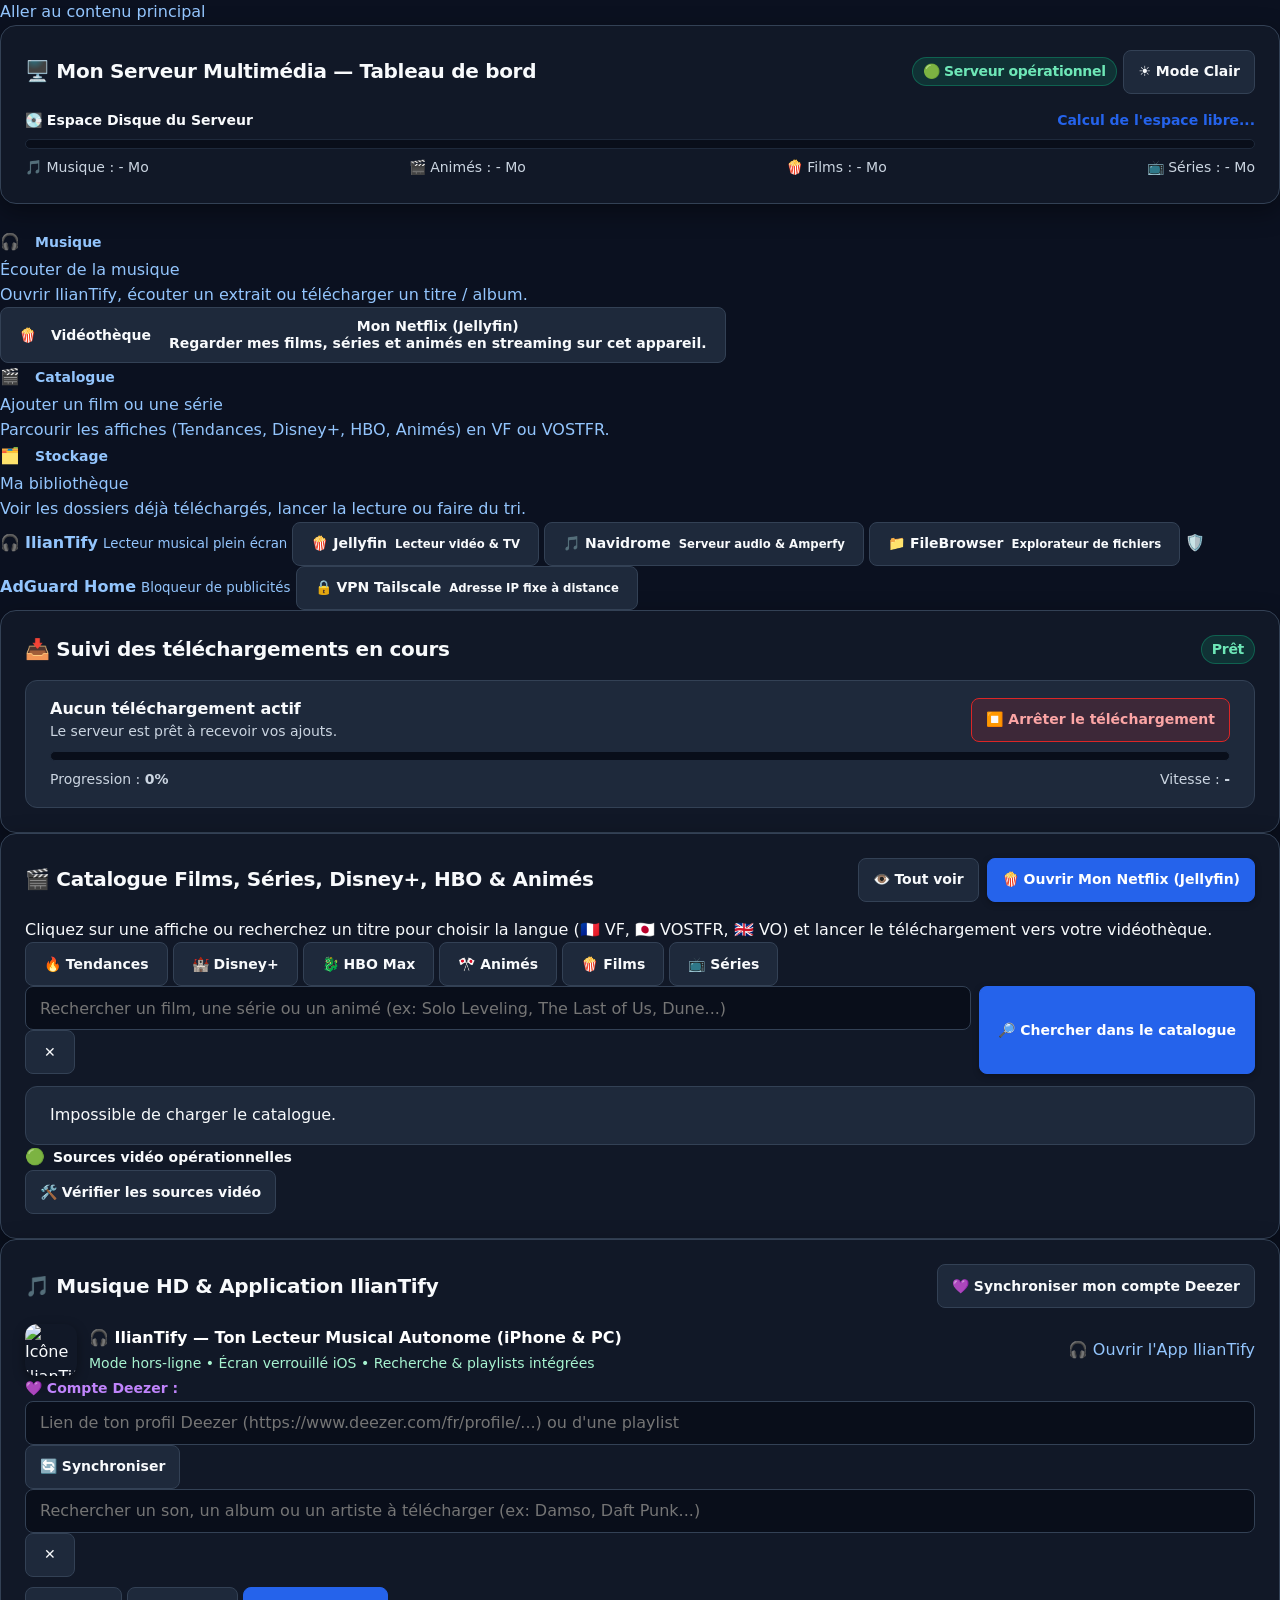
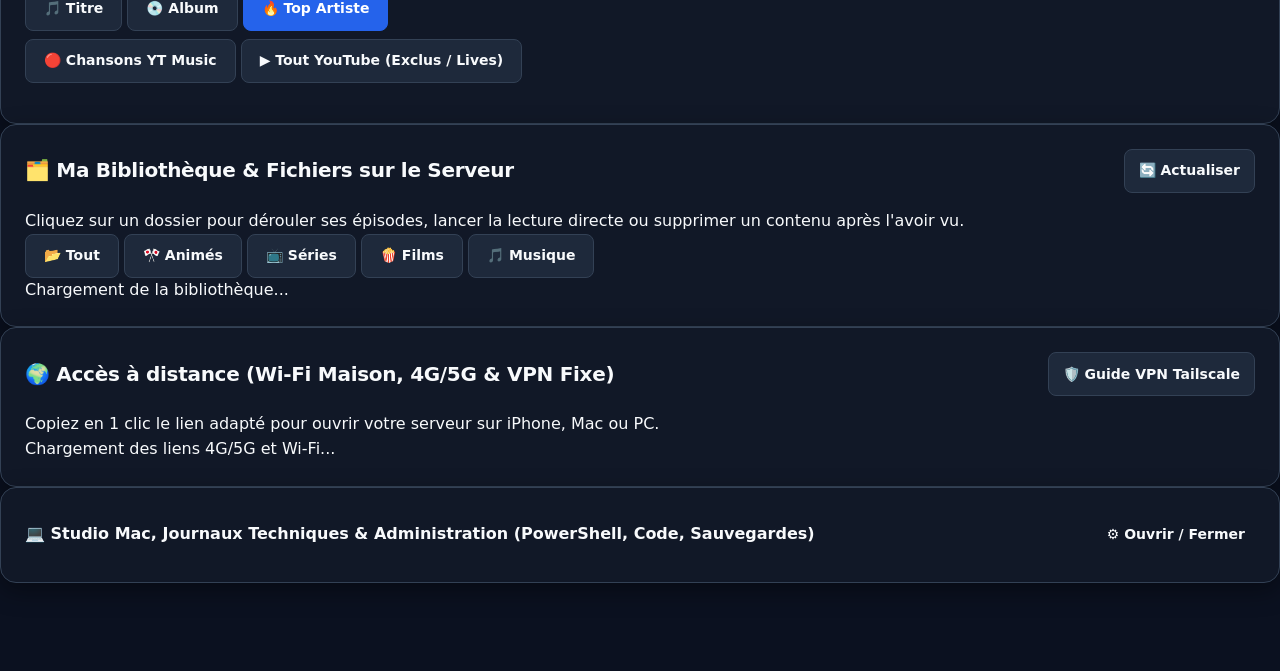
==== commit 0265f579: "Etape F : Squelettes de chargement, accessibilite ARIA/clavier et consolidation finale" ====
--- a/index.html
+++ b/index.html
@@ -1,2039 +1,422 @@
 ﻿<!DOCTYPE html>
 <html lang="fr">
 <head>
-<meta charset="UTF-8">
-<meta name="viewport" content="width=device-width,initial-scale=1,maximum-scale=1,user-scalable=no">
-<title>Serveur PC - Ilian</title>
-<style>
-/* ==================== INTERFACE PAR DÉFAUT : MODE NUIT (SOMBRE) ==================== */
-*{box-sizing:border-box}
-body{
-    font-family:-apple-system,BlinkMacSystemFont,"Segoe UI",Roboto,sans-serif;
-    background:#090d16;
-    color:#f8fafc;
-    margin:0;
-    padding:12px;
-    padding-bottom:115px;
-    max-width:1000px;
-    margin-left:auto;
-    margin-right:auto;
-}
-h2{font-size:16px;color:#38bdf8;margin:0 0 10px 0;display:flex;align-items:center;justify-content:space-between;flex-wrap:wrap;gap:6px}
-.grid{display:grid;grid-template-columns:1fr 1fr;gap:10px;margin-bottom:12px}
-.grid3{display:grid;grid-template-columns:1fr 1fr 1fr;gap:8px;margin-top:8px}
-.grid2{display:grid;grid-template-columns:1fr 1fr;gap:8px;margin-top:6px}
-.filter-bar{display:flex;flex-wrap:wrap;gap:6px;margin-bottom:10px}
-.filter-btn{flex:1;min-width:95px;padding:8px 8px;border-radius:10px;border:1px solid #334155;background:#0f172a;color:#e2e8f0;font-weight:700;font-size:12px;cursor:pointer;transition:all 0.2s;margin:0}
-.filter-btn.active,.filter-btn:hover{background:linear-gradient(135deg,#0284c7,#2563eb);border-color:#38bdf8;color:#fff}
-.filter-disney.active{background:linear-gradient(135deg,#1d4ed8,#1e3a8a);border-color:#60a5fa}
-.filter-hbo.active{background:linear-gradient(135deg,#6d28d9,#4c1d95);border-color:#a78bfa}
-.filter-anime.active{background:linear-gradient(135deg,#db2777,#9d174d);border-color:#f472b6}
-.ep-grid{display:grid;grid-template-columns:repeat(auto-fill,minmax(78px,1fr));gap:6px;margin-top:10px;max-height:210px;overflow-y:auto;padding:4px}
-.app-btn{background:linear-gradient(135deg,#1e293b,#0f172a);border:1px solid #334155;padding:13px 8px;border-radius:14px;text-align:center;color:#fff;text-decoration:none;font-weight:700;display:block;cursor:pointer;transition:transform 0.15s}
-.app-btn:hover{transform:translateY(-1px);border-color:#38bdf8}
-.app-btn-nf{background:linear-gradient(135deg,#991b1b,#450a0a);border:1px solid #dc2626}
-.card{background:#1e293b;padding:15px;border-radius:16px;margin-bottom:14px;border:1px solid #334155}
-input,select,textarea{width:100%;padding:10px 12px;margin:4px 0;border-radius:10px;border:1px solid #475569;background:#090d16;color:#fff;box-sizing:border-box;font-size:16px}
-button{width:100%;padding:11px 10px;border-radius:10px;border:none;background:#0284c7;color:#fff;font-weight:700;font-size:13px;margin-top:5px;cursor:pointer}
-.btn-purp{background:#7c3aed}.btn-green{background:#059669}.btn-red{background:#dc2626}.btn-sec{background:#475569}.btn-yt{background:#e11d48}.btn-spot{background:#1db954;color:#052e16}.btn-ytall{background:#ff0000;color:#fff}
-.sub{font-size:12px;color:#94a3b8;margin-bottom:8px;line-height:1.4}
-.p-bar-bg{width:100%;background:#090d16;height:14px;border-radius:8px;overflow:hidden;border:1px solid #334155;margin:6px 0}
-.p-bar-fill{height:100%;background:linear-gradient(90deg,#0284c7,#10b981);width:0%;transition:width 0.4s}
-.status-box{background:#090d16;padding:11px;border-radius:10px;border:1px solid #334155;font-size:13px}
-.badge{background:#0284c7;color:#fff;padding:2px 7px;border-radius:5px;font-size:10px;font-weight:700;display:inline-block}
-.badge-disney{background:#1d4ed8}.badge-hbo{background:#6d28d9}.badge-film{background:#b45309}.badge-anime{background:#db2777}
-#raw_logs{font-family:Consolas,monospace;font-size:11px;height:100px;background:#04060b;color:#38bdf8;border:1px solid #334155;resize:vertical}
-.link-box{background:#090d16;padding:10px 12px;border-radius:12px;border:1px solid #38bdf8;font-size:12px;margin-bottom:12px;word-break:break-all}
-.link-box a{color:#38bdf8;font-weight:700;text-decoration:none}
-
-/* ==================== MISSION 1 : ERGONOMIE MOBILE GRAND CONFORT (IOS SAFARI) ==================== */
-.mobile-search-wrap{
-    position:relative;
-    width:100%;
-    display:block;
-    margin-bottom:8px;
-}
-#m_query, #ms_query, #a_query, .mobile-search-input{
-    width:100% !important;
-    min-height:48px !important;
-    padding:14px 44px 14px 16px !important;
-    border-radius:12px !important;
-    font-size:16px !important; /* Obligatoire pour empêcher le zoom auto de Safari sur iPhone */
-    line-height:1.25 !important;
-    border:2px solid #475569 !important;
-    background:#090d16;
-    color:#ffffff;
-    margin:0 !important;
-    transition:border-color 0.15s, box-shadow 0.15s;
-    -webkit-appearance:none;
-    appearance:none;
-}
-#m_query:focus, #ms_query:focus, #a_query:focus, .mobile-search-input:focus{
-    border:2px solid #38bdf8 !important;
-    box-shadow:0 0 0 3px rgba(56,189,248,0.25) !important;
-    outline:none !important;
-}
-.input-clear-btn{
-    position:absolute;
-    right:8px;
-    top:50%;
-    transform:translateY(-50%);
-    width:32px !important;
-    height:32px !important;
-    min-height:32px !important;
-    padding:0 !important;
-    margin:0 !important;
-    border-radius:50% !important;
-    background:rgba(71,85,105,0.45) !important;
-    border:none !important;
-    color:#f8fafc !important;
-    font-size:13px !important;
-    display:flex;
-    align-items:center;
-    justify-content:center;
-    cursor:pointer;
-    z-index:3;
-}
-.input-clear-btn:hover, .input-clear-btn:active{
-    background:#dc2626 !important;
-}
-
-/* BOUTON DE SWITCH THÈME STRICT (MODE NUIT <-> MODE JOUR WINDOWS XP ORIGINAL) */
-.theme-mini-btn{
-    width:auto;
-    height:30px;
-    padding:0 10px;
-    margin:0;
-    border-radius:8px;
-    background:#0f172a;
-    border:1px solid #38bdf8;
-    color:#f8fafc;
-    font-size:12px;
-    font-weight:700;
-    display:inline-flex;
-    align-items:center;
-    justify-content:center;
-    gap:5px;
-    cursor:pointer;
-    flex-shrink:0;
-    transition:transform 0.15s,border-color 0.15s;
-}
-.theme-mini-btn:hover{transform:scale(1.04);border-color:#7dd3fc}
-
-/* CARROUSEL COMPACT CATALOGUE (ANTI-SCROLL INFINI) */
-.poster-strip{display:flex;gap:10px;overflow-x:auto;padding:6px 2px 10px 2px;scroll-behavior:smooth}
-.poster-strip::-webkit-scrollbar{height:6px}
-.poster-strip::-webkit-scrollbar-thumb{background:#334155;border-radius:4px}
-.poster-card{width:128px;flex-shrink:0;background:#090d16;border:1px solid #334155;border-radius:12px;overflow:hidden;cursor:pointer;transition:transform 0.15s,border-color 0.15s;display:flex;flex-direction:column}
-.poster-card:hover{transform:translateY(-2px);border-color:#38bdf8}
-.poster-card img{width:100%;height:168px;object-fit:cover;background:#0f172a}
-.poster-card-body{padding:7px;flex:1;display:flex;flex-direction:column;justify-content:space-between}
-.poster-card-title{font-size:12px;font-weight:700;color:#f8fafc;white-space:nowrap;overflow:hidden;text-overflow:ellipsis;margin-bottom:4px}
-
-.poster-grid-expanded{display:grid;grid-template-columns:repeat(auto-fill,minmax(240px,1fr));gap:8px;max-height:420px;overflow-y:auto;padding-right:4px}
-.res-item{display:flex;align-items:flex-start;background:#090d16;padding:9px;border-radius:12px;border:1px solid #334155;gap:10px}
-.res-item img{width:56px;height:80px;border-radius:8px;object-fit:cover;background:#1e293b;flex-shrink:0}
-.res-info{flex:1;font-size:12px;min-width:0}
-.res-info b{display:block;color:#f8fafc;font-size:13px;margin-bottom:2px;white-space:nowrap;overflow:hidden;text-overflow:ellipsis}
-.synopsis{font-size:11px;color:#94a3b8;display:-webkit-box;-webkit-line-clamp:2;-webkit-box-orient:vertical;overflow:hidden;margin-top:3px;line-height:1.3}
-.season-box{background:#0f172a;padding:12px;border-radius:12px;margin-bottom:10px;border:1px solid #38bdf8}
-.season-btn{background:#1e293b;border:1px solid #475569;padding:8px 12px;border-radius:8px;margin-top:6px;display:flex;justify-content:space-between;align-items:center}
-
-/* MUSIQUE : RÉSULTATS DE RECHERCHE & MINI-SPOTIFY / DEEZER */
-.music-grid{display:grid;grid-template-columns:repeat(auto-fill,minmax(265px,1fr));gap:8px;margin-top:10px;max-height:360px;overflow-y:auto;padding-right:4px}
-.spot-card{display:flex;align-items:center;gap:10px;background:#121212;border:1px solid #282828;padding:9px 10px;border-radius:12px;transition:border-color 0.15s}
-.spot-card:hover{border-color:#1db954}
-.spot-card img{width:54px;height:54px;border-radius:8px;object-fit:cover;background:#1e293b;flex-shrink:0}
-.spot-info{flex:1;min-width:0}
-.spot-info b{display:block;font-size:13px;color:#fff;white-space:nowrap;overflow:hidden;text-overflow:ellipsis}
-.spot-info span{display:block;font-size:11px;color:#b3b3b3;white-space:nowrap;overflow:hidden;text-overflow:ellipsis;margin-top:2px}
-.spot-actions{display:flex;gap:5px;flex-shrink:0}
-.spot-btn-play{width:36px;height:36px;border-radius:50%;background:#1db954;color:#000;border:none;font-size:13px;font-weight:900;cursor:pointer;display:flex;align-items:center;justify-content:center;margin:0;padding:0}
-.spot-btn-dl{width:auto;padding:7px 10px;border-radius:8px;background:#0284c7;color:#fff;font-size:12px;margin:0}
-.deezer-bar{display:flex;gap:6px;align-items:center;background:#0f172a;border:1px solid #7c3aed;padding:8px 10px;border-radius:12px;margin-bottom:10px;flex-wrap:wrap}
-
-/* MISSION 4 : GRILLE VISUELLE BIBLIOTHÈQUE LOCALE MINI-SPOTIFY / DEEZER */
-.lib-shell{
-    background:linear-gradient(180deg,#121212 0%,#0b0f17 100%);
-    border:1px solid #2e2e2e;
-    border-radius:14px;
-    padding:12px;
-    margin-top:14px;
-    color:#ffffff;
-}
-.lib-Visual-grid{
-    display:grid;
-    grid-template-columns:repeat(auto-fill,minmax(138px,1fr));
-    gap:10px;
-    margin-top:10px;
-    max-height:390px;
-    overflow-y:auto;
-    padding:4px 2px;
-}
-.lib-album-card{
-    background:#181818;
-    border:1px solid #282828;
-    border-radius:12px;
-    padding:9px;
-    cursor:pointer;
-    transition:transform 0.15s, border-color 0.15s, background 0.15s;
-    display:flex;
-    flex-direction:column;
-}
-.lib-album-card:hover{
-    transform:translateY(-2px);
-    border-color:#1db954;
-    background:#222222;
-}
-.lib-album-card img{
-    width:100%;
-    aspect-ratio:1/1;
-    object-fit:cover;
-    border-radius:8px;
-    background:#0f172a;
-    margin-bottom:8px;
-    box-shadow:0 4px 12px rgba(0,0,0,0.45);
-}
-.lib-album-card.artist-mode img{
-    border-radius:50%;
-}
-.lib-card-title{
-    font-size:12.5px;
-    font-weight:700;
-    color:#ffffff;
-    white-space:nowrap;
-    overflow:hidden;
-    text-overflow:ellipsis;
-}
-.lib-card-sub{
-    font-size:11px;
-    color:#9ca3af;
-    white-space:nowrap;
-    overflow:hidden;
-    text-overflow:ellipsis;
-    margin-top:2px;
-}
-
-/* PLAYER AUDIO FIXE EN BAS DE L'ÉCRAN (MINI-SPOTIFY AVEC MEDIA SESSION IPHONE) */
-.bottom-spotify-player{
-    position:fixed;
-    left:0;
-    right:0;
-    bottom:0;
-    z-index:1600;
-    background:rgba(12,16,24,0.97);
-    backdrop-filter:blur(12px);
-    -webkit-backdrop-filter:blur(12px);
-    border-top:2px solid #1db954;
-    padding:8px 14px 10px 14px;
-    box-shadow:0 -6px 24px rgba(0,0,0,0.65);
-    color:#ffffff;
-    display:none;
-}
-.bp-inner{
-    max-width:1000px;
-    margin:0 auto;
-    display:flex;
-    flex-direction:column;
-    gap:6px;
-}
-.bp-top-row{
-    display:flex;
-    align-items:center;
-    justify-content:space-between;
-    gap:10px;
-}
-.bp-track-meta{
-    display:flex;
-    align-items:center;
-    gap:10px;
-    flex:1;
-    min-width:0;
-}
-.bp-track-meta img{
-    width:46px;
-    height:46px;
-    border-radius:8px;
-    object-fit:cover;
-    background:#1e293b;
-    flex-shrink:0;
-    border:1px solid rgba(255,255,255,0.15);
-}
-.bp-track-text{
-    flex:1;
-    min-width:0;
-}
-.bp-track-text b{
-    display:block;
-    font-size:13px;
-    color:#ffffff;
-    white-space:nowrap;
-    overflow:hidden;
-    text-overflow:ellipsis;
-}
-.bp-track-text span{
-    display:block;
-    font-size:11px;
-    color:#86efac;
-    white-space:nowrap;
-    overflow:hidden;
-    text-overflow:ellipsis;
-    margin-top:2px;
-}
-.bp-controls{
-    display:flex;
-    align-items:center;
-    gap:6px;
-    flex-shrink:0;
-}
-.bp-ctl-btn{
-    width:36px !important;
-    height:36px !important;
-    padding:0 !important;
-    margin:0 !important;
-    border-radius:50% !important;
-    background:#1e293b !important;
-    border:1px solid #334155 !important;
-    color:#ffffff !important;
-    font-size:14px !important;
-    display:inline-flex;
-    align-items:center;
-    justify-content:center;
-    cursor:pointer;
-}
-.bp-ctl-btn.active{
-    background:#059669 !important;
-    border-color:#34d399 !important;
-}
-.bp-play-main{
-    width:42px !important;
-    height:42px !important;
-    background:#1db954 !important;
-    color:#041f0e !important;
-    border:none !important;
-    font-size:16px !important;
-    font-weight:900 !important;
-}
-.bp-progress-row{
-    display:flex;
-    align-items:center;
-    gap:8px;
-    font-size:11px;
-    color:#9ca3af;
-}
-.bp-seek{
-    flex:1;
-    height:5px !important;
-    margin:0 !important;
-    padding:0 !important;
-    accent-color:#1db954;
-    cursor:pointer;
-}
-
-/* BOUTON & CARTE APPLICATION AUTONOME ILIANTIFY */
-.iliantify-promo-card{
-    margin-top:14px;
-    background:linear-gradient(135deg,#09090b 0%,#111827 50%,#1e1b4b 100%);
-    border:2px solid #1db954;
-    border-radius:16px;
-    padding:16px;
-    box-shadow:0 10px 28px rgba(29,185,84,0.18);
-}
-.btn-iliantify-launch{
-    display:flex;
-    align-items:center;
-    justify-content:center;
-    gap:10px;
-    width:100%;
-    padding:15px 18px;
-    margin-top:10px;
-    border-radius:14px;
-    background:linear-gradient(90deg,#1db954 0%,#10b981 45%,#a238ff 100%);
-    color:#ffffff !important;
-    font-size:15px;
-    font-weight:900;
-    text-decoration:none !important;
-    box-shadow:0 6px 20px rgba(29,185,84,0.35);
-    transition:transform 0.15s,box-shadow 0.15s;
-}
-.btn-iliantify-launch:hover{
-    transform:translateY(-1px);
-    box-shadow:0 8px 25px rgba(162,56,255,0.45);
-}
-
-/* SÉLECTEUR DE LANGUE COMPACT [ 🇫🇷 VF ] [ 🇯🇵 VOSTFR ] [ 🇬🇧 VO ] */
-.lang-pill-bar{
-    display:flex;
-    align-items:center;
-    justify-content:space-between;
-    flex-wrap:wrap;
-    gap:8px;
-    margin:10px 0 8px 0;
-    padding:8px 10px;
-    background:#090d16;
-    border:1px solid #334155;
-    border-radius:12px;
-}
-.lang-pill-group{
-    display:inline-flex;
-    background:#1e293b;
-    padding:3px;
-    border-radius:999px;
-    gap:4px;
-}
-.lang-pill{
-    width:auto !important;
-    margin:0 !important;
-    padding:6px 13px !important;
-    border-radius:999px !important;
-    background:transparent !important;
-    color:#cbd5e1 !important;
-    font-size:12px !important;
-    font-weight:800 !important;
-    border:none !important;
-    cursor:pointer;
-    transition:all 0.15s;
-}
-.lang-pill.active{
-    background:linear-gradient(90deg,#0284c7,#6366f1) !important;
-    color:#ffffff !important;
-    box-shadow:0 2px 8px rgba(2,132,199,0.45);
-}
-.lang-fallback-badge{
-    display:inline-block;
-    background:#422006;
-    border:1px solid #f59e0b;
-    color:#fde68a;
-    padding:4px 9px;
-    border-radius:999px;
-    font-size:11px;
-    font-weight:700;
-}
-
-/* BARRE STREAM HEALER (AUTO-RÉPARATEUR DE SOURCES STREAMING) */
-.healer-bar{
-    display:flex;
-    justify-content:space-between;
-    align-items:center;
-    flex-wrap:wrap;
-    gap:8px;
-    background:#090d16;
-    border:1px solid #10b981;
-    border-radius:12px;
-    padding:9px 12px;
-    margin-bottom:10px;
-}
-.healer-pill{
-    font-size:10.5px;
-    padding:2px 7px;
-    border-radius:6px;
-    background:#1e293b;
-    color:#cbd5e1;
-    border:1px solid #334155;
-}
-.healer-pill.ok{border-color:#059669;color:#86efac}
-.healer-pill.healed{border-color:#f59e0b;color:#fde68a}
-
-/* CARTE VPN PRIVÉ FIXE (TAILSCALE) */
-.ts-step-grid{
-    display:grid;
-    grid-template-columns:repeat(auto-fit,minmax(220px,1fr));
-    gap:8px;
-    margin-top:8px;
-}
-.ts-step-box{
-    background:#090d16;
-    border:1px solid #334155;
-    border-radius:10px;
-    padding:10px;
-    font-size:12px;
-    line-height:1.5;
-}
-
-/* ACCORDÉONS MÉDIAS SUR LE PC */
-.folder-acc{background:#090d16;border:1px solid #334155;border-radius:10px;margin-top:7px;overflow:hidden}
-.folder-acc-head{display:flex;justify-content:space-between;align-items:center;padding:9px 12px;cursor:pointer;background:#0f172a;transition:background 0.15s}
-.folder-acc-head:hover{background:#1e293b}
-.folder-acc-body{display:none;padding:6px 10px 10px 10px;border-top:1px solid #1e293b;max-height:240px;overflow-y:auto}
-.folder-acc.open .folder-acc-body{display:block}
-.ep-row{display:flex;justify-content:space-between;align-items:center;background:#090d16;padding:7px 10px;border-radius:8px;margin-top:5px;border:1px solid #1e293b;font-size:12px}
-
-/* STUDIO MAC & TERMINAL */
-.studio-tabs{display:flex;flex-wrap:wrap;gap:6px;margin-bottom:10px}
-.studio-tab{flex:1;min-width:120px;padding:9px;border-radius:10px;background:#0f172a;border:1px solid #334155;color:#cbd5e1;font-weight:700;font-size:12px;cursor:pointer;margin:0}
-.studio-tab.active{background:#0284c7;border-color:#38bdf8;color:#fff}
-.term-quick-bar{display:grid;grid-template-columns:repeat(auto-fit,minmax(150px,1fr));gap:6px;margin-bottom:10px}
-.term-quick-btn{background:#0f172a;border:1px solid #334155;color:#38bdf8;padding:8px 10px;border-radius:8px;font-size:12px;font-weight:700;cursor:pointer;margin:0}
-.term-quick-btn:hover{background:#1e293b;border-color:#38bdf8}
-.win-term{background:#0c0c0c;border:1px solid #333;border-radius:10px;overflow:hidden;box-shadow:0 8px 24px rgba(0,0,0,0.6);font-family:Consolas,'Courier New',monospace}
-.win-term-header{background:#1f1f1f;padding:7px 12px;display:flex;align-items:center;justify-content:space-between;border-bottom:1px solid #2d2d2d;user-select:none}
-.win-term-tab{background:#0c0c0c;color:#f8fafc;padding:4px 12px;border-radius:6px 6px 0 0;font-size:12px;display:flex;align-items:center;gap:6px;border-top:2px solid #38bdf8}
-.win-term-dots{display:flex;gap:6px}
-.win-term-dot{width:10px;height:10px;border-radius:50%;display:inline-block}
-.win-term-body{padding:12px;height:280px;overflow-y:auto;color:#cccccc;font-size:13px;line-height:1.45;white-space:pre-wrap;word-break:break-word}
-.term-cmd-echo{color:#4ec9b0;font-weight:700}
-.term-out-text{color:#d4d4d4}
-.win-term-input-row{display:flex;align-items:center;background:#0c0c0c;border-top:1px solid #222;padding:6px 12px;gap:6px}
-.win-term-prompt{color:#22c55e;font-weight:700;font-size:13px;white-space:nowrap;font-family:Consolas,'Courier New',monospace}
-.win-term-input{flex:1;background:transparent !important;border:none !important;color:#f8fafc !important;font-family:Consolas,'Courier New',monospace;font-size:14px !important;padding:4px 0 !important;margin:0 !important;outline:none !important;box-shadow:none !important}
-#code_editor{font-family:Consolas,'Courier New',monospace;font-size:12px;height:340px;background:#090d16;color:#e2e8f0;border:1px solid #38bdf8;white-space:pre;overflow:auto;tab-size:4}
-
-/* Éléments décoratifs Windows XP masqués en Mode Nuit */
-.xp-win-btns{display:none;align-items:center;gap:3px;margin-left:6px}
-.xp-ctl{width:20px;height:20px;border-radius:3px;border:1px solid rgba(255,255,255,0.85);background:linear-gradient(180deg,#63a4ff 0%,#1d64f2 55%,#0b46c4 100%);color:#fff;font-family:'Tahoma',sans-serif;font-size:11px;font-weight:700;display:inline-flex;align-items:center;justify-content:center;text-shadow:none;box-shadow:inset 0 1px 0 rgba(255,255,255,0.45)}
-.xp-ctl.close{background:linear-gradient(180deg,#ff8770 0%,#e04328 55%,#b82107 100%)}
-.xp-taskbar{display:none}
-
-/* ============================================================================
-   MISSION 2 : MODE JOUR (WINDOWS XP ORIGINAL AUTHENTIQUE — VRAI FOND "BLISS" HD)
-   ============================================================================ */
-body.theme-xp{
-    font-family:'Tahoma','Trebuchet MS','Segoe UI',sans-serif;
-    background-image:url('/static/xp_bliss.jpg');
-    background-size:cover;
-    background-position:center center;
-    background-attachment:fixed;
-    background-repeat:no-repeat;
-    color:#111827;
-    padding-bottom:145px;
-}
-/* Support plein écran fixe sur iPhone (iOS Safari) sans aucune altération de l'image Bliss */
-body.theme-xp::before{
-    content:"";
-    position:fixed;
-    top:0;left:0;right:0;bottom:0;
-    background:url('/static/xp_bliss.jpg') no-repeat center center;
-    background-size:cover;
-    z-index:-1;
-    pointer-events:none;
-}
-body.theme-xp .xp-win-btns{display:inline-flex}
-body.theme-xp .card{
-    background:linear-gradient(180deg, rgba(252,252,249,0.96) 0%, rgba(236,233,216,0.98) 100%);
-    padding:0 14px 14px 14px;
-    border-radius:9px 9px 4px 4px;
-    margin-bottom:15px;
-    border:3px solid #0054e3;
-    box-shadow:0 8px 22px rgba(0,20,60,0.38), inset 0 0 0 1px rgba(255,255,255,0.75);
-    overflow:hidden;
-}
-body.theme-xp .card > h2{
-    background:linear-gradient(180deg,
-        #3d95ff 0%,
-        #0058ee 9%,
-        #0050e6 45%,
-        #0066ff 85%,
-        #003dd9 94%,
-        #002799 100%);
-    color:#ffffff;
-    font-family:'Trebuchet MS','Tahoma',sans-serif;
-    font-size:14.5px;
-    font-weight:700;
-    text-shadow:1px 1px 2px rgba(0,0,0,0.75);
-    margin:0 -14px 12px -14px;
-    padding:7px 12px;
-    border-bottom:1px solid #001f7a;
-}
-body.theme-xp .app-btn{
-    background:linear-gradient(180deg,#ffffff 0%,#ebf3fc 50%,#d3e4f8 100%);
-    border:2px solid #0054e3;
-    border-radius:8px;
-    color:#002b7a;
-    box-shadow:inset 0 1px 0 #ffffff, 0 4px 10px rgba(0,30,80,0.22);
-}
-body.theme-xp .app-btn-nf{
-    background:linear-gradient(180deg,#ff6b6b 0%,#dc2626 48%,#991b1b 100%);
-    border-color:#7f1d1d;
-    color:#ffffff;
-}
-body.theme-xp .filter-btn, body.theme-xp .studio-tab, body.theme-xp .term-quick-btn{
-    background:linear-gradient(180deg,#ffffff 0%,#e4effa 55%,#cce0f5 100%);
-    border:1px solid #6c92b8;
-    color:#003380;
-    box-shadow:inset 0 1px 0 #fff;
-}
-body.theme-xp .filter-btn.active, body.theme-xp .studio-tab.active{
-    background:linear-gradient(180deg,#52b6ff 0%,#0066ff 50%,#0044b8 100%);
-    border-color:#002b7a;
-    color:#ffffff;
-}
-body.theme-xp .p-bar-bg{
-    background:#ffffff;
-    border:1px solid #688caf;
-    padding:2px;
-    border-radius:3px;
-}
-body.theme-xp .p-bar-fill{
-    background:repeating-linear-gradient(90deg,#28d13b 0px,#58f56a 6px,#1ca82b 9px,transparent 9px,transparent 11px);
-}
-body.theme-xp .status-box, body.theme-xp .poster-card, body.theme-xp .res-item, body.theme-xp .folder-acc, body.theme-xp .ep-row, body.theme-xp .deezer-bar, body.theme-xp .season-box{
-    background:#ffffff;
-    border-color:#7f9db9;
-    color:#111827;
-}
-body.theme-xp .link-box{
-    background:linear-gradient(180deg,#ffffff 0%,#e6f0fc 100%);
-    border:2px solid #0054e3;
-    color:#002b7a;
-    box-shadow:0 3px 10px rgba(0,30,80,0.2);
-}
-body.theme-xp .link-box a{color:#0054e3;text-decoration:underline}
-body.theme-xp .poster-card-title, body.theme-xp .res-info b, body.theme-xp #dl_title{color:#002b7a !important}
-body.theme-xp .sub{color:#374151}
-body.theme-xp input, body.theme-xp select{
-    background:#ffffff;
-    color:#111827;
-    border:2px solid #7f9db9;
-}
-body.theme-xp #m_query, body.theme-xp #ms_query{
-    background:#ffffff !important;
-    color:#111827 !important;
-    border:2px solid #0054e3 !important;
-}
-body.theme-xp .folder-acc-head{background:linear-gradient(180deg,#f3f7fd 0%,#dce7f7 100%);color:#002b7a}
-body.theme-xp .theme-mini-btn{
-    background:linear-gradient(180deg,#ffffff 0%,#dce7f7 100%);
-    color:#002b7a;
-    border:1px solid #002b7a;
-    text-shadow:none;
-}
-body.theme-xp .bottom-spotify-player{
-    bottom:34px;
-}
-
-/* Barre des tâches authentique Windows XP Luna en bas de l'écran */
-body.theme-xp .xp-taskbar{
-    position:fixed;
-    bottom:0;left:0;right:0;
-    height:34px;
-    background:linear-gradient(180deg,
-        #3168d5 0%,
-        #4993e6 6%,
-        #2257d5 18%,
-        #245edb 75%,
-        #1941a5 92%,
-        #122e7a 100%);
-    border-top:1px solid #67a9ff;
-    display:flex;
-    align-items:center;
-    justify-content:space-between;
-    z-index:1700;
-    box-shadow:0 -2px 10px rgba(0,0,0,0.45);
-    user-select:none;
-}
-.xp-start-btn{
-    width:auto !important;
-    height:100% !important;
-    margin:0 !important;
-    padding:0 16px 0 10px !important;
-    background:linear-gradient(180deg,
-        #86d674 0%,
-        #3ea027 12%,
-        #38961d 50%,
-        #2c7c14 85%,
-        #1b5709 100%) !important;
-    border:none !important;
-    border-radius:0 14px 14px 0 !important;
-    border-right:2px solid #164906 !important;
-    color:#ffffff !important;
-    font-family:'Trebuchet MS','Tahoma',sans-serif !important;
-    font-size:14px !important;
-    font-weight:700 !important;
-    font-style:italic !important;
-    text-shadow:1px 1px 2px rgba(0,0,0,0.75) !important;
-    display:flex;
-    align-items:center;
-    gap:6px;
-    cursor:pointer;
-}
-.xp-task-items{display:flex;align-items:center;gap:4px;flex:1;padding:0 8px;overflow-x:auto}
-.xp-task-pill{background:linear-gradient(180deg,#3c7ff2 0%,#2962cc 50%,#1f50b0 100%);border:1px solid #143985;box-shadow:inset 0 1px 0 rgba(255,255,255,0.35);color:#ffffff;font-size:11px;padding:4px 9px;border-radius:3px;cursor:pointer;white-space:nowrap;text-decoration:none;font-weight:700}
-.xp-systray{height:100%;padding:0 12px;background:linear-gradient(180deg,#16adf0 0%,#0e8ee0 18%,#0d85d6 80%,#0961a3 100%);border-left:2px solid #094f8a;color:#ffffff;display:flex;align-items:center;gap:8px;font-size:11.5px;font-weight:700;text-shadow:0 1px 1px rgba(0,0,0,0.5)}
-</style>
+  <meta charset="UTF-8">
+  <meta name="viewport" content="width=device-width, initial-scale=1">
+  <title>Mon Serveur Multimédia — Tableau de bord</title>
+  <link rel="stylesheet" href="/static/css/tokens.css">
+  <link rel="stylesheet" href="/static/css/base.css">
+  <link rel="stylesheet" href="/static/css/components.css">
+  <link rel="stylesheet" href="/static/css/sections.css">
 </head>
 <body>
-
-<!-- STATUT DISQUE & SERVEUR + SWITCH STRICT 2 THÈMES (NUIT / JOUR WINDOWS XP) -->
-<div class="card" id="sec_top">
-<h2>
-    <span>🖥️ Poste de Travail — Serveur Dell Latitude E5450 (ilian)</span>
-    <span style="display:flex;align-items:center;gap:6px">
-        <button type="button" id="theme_toggle_btn" class="theme-mini-btn" onclick="cycleTheme()" title="Basculer entre Mode Nuit et Mode Jour Windows XP Original">🌙 Mode Nuit</button>
-        <span class="xp-win-btns"><span class="xp-ctl">_</span><span class="xp-ctl">□</span><span class="xp-ctl close">✕</span></span>
-    </span>
-</h2>
-<div style="display:flex;justify-content:space-between;align-items:center;font-size:13px;font-weight:700;gap:8px">
-<span>💽 Disque Local (C:)</span>
-<span id="disk_txt" style="color:#38bdf8">Calcul...</span>
-</div>
-<div class="p-bar-bg" style="height:12px;margin:6px 0"><div id="disk_bar" class="p-bar-fill"></div></div>
-<div id="disk_details" style="font-size:11.5px;color:#94a3b8;display:flex;justify-content:space-between;flex-wrap:wrap;gap:6px">
-<span>🎵 Musique: - Mo</span><span>🎬 Animés: - Mo</span><span>🍿 Films: - Mo</span><span>📺 Séries: - Mo</span>
-</div>
-</div>
-
-<!-- LIENS 4G/5G & LOCAL FIXE -->
-<div class="link-box" id="links_panel">Chargement des liens 4G/5G et Wi-Fi...</div>
-
-<!-- APPLICATIONS PRINCIPALES (AUTO-LOGIN 1-CLIC ACTIVÉ + APP AUTONOME ILIANTIFY) -->
-<div class="grid">
-<a class="app-btn" href="/iliantify" style="background:linear-gradient(135deg,#1db954 0%,#059669 45%,#a238ff 100%);border-color:#1db954;color:#fff">🎧 IlianTify (App iPhone)<br><span style="font-size:11px;color:#fef08a">🔥 Clone Spotify / Deezer Autonome</span></a>
-<a class="app-btn app-btn-nf" onclick="openService(8096, window.JF_URL, '/web/index.html#!/home.html')">🍿 Mon Netflix (Jellyfin)<br><span style="font-size:11px;color:#86efac">⚡ Connexion Auto 1-Clic</span></a>
-<a class="app-btn" onclick="openService(4533, window.ND_URL, '/app/')">🎵 Navidrome / Amperfy<br><span style="font-size:11px;color:#86efac">⚡ Connexion Auto 1-Clic</span></a>
-<a class="app-btn" onclick="openService(8080, window.FB_URL, '/')">📁 FileBrowser<br><span style="font-size:11px;color:#86efac">⚡ Connexion Auto 1-Clic</span></a>
-<a class="app-btn" href="/go/adguard" target="_blank">🛡️ AdGuard Home<br><span style="font-size:11px;color:#86efac">⚡ Auto-Login 1-Clic • Anti-Pub</span></a>
-<a class="app-btn" onclick="toggleTailscaleCard()" style="border-color:#38bdf8">🛡️ Mon VPN Privé (Tailscale)<br><span id="ts_mini_badge" style="font-size:11px;color:#38bdf8">🔒 IP Fixe à vie (iPhone & Mac)</span></a>
-</div>
-
-<!-- MISSION 4 : CARTE REPLIABLE "MON VPN PRIVÉ (TAILSCALE)" + TUTO 3 ÉTAPES -->
-<div class="card" id="sec_tailscale" style="display:none;border-color:#38bdf8">
-<h2>
-    <span>🛡️ Mon VPN Privé Gratuit (Tailscale) — Accès Fixe à Vie (4G/5G/Wi-Fi)</span>
-    <span style="display:flex;align-items:center;gap:6px">
-        <button type="button" class="btn-sec" style="width:auto;padding:4px 9px;margin:0;font-size:11px" onclick="toggleTailscaleCard(false)">✖️ Fermer</button>
-    </span>
-</h2>
-<div class="sub">Même si ton serveur Dell redémarre en pleine nuit, l'adresse IP Tailscale (<code>100.x.y.z</code>) ne change <b>JAMAIS</b>. Tes icônes sur l'écran d'accueil de ton iPhone 13 et tes favoris Mac marchent à vie sans jamais les refaire !</div>
-<div class="status-box" id="ts_live_box" style="margin-bottom:8px;display:flex;justify-content:space-between;align-items:center;flex-wrap:wrap;gap:8px">
-    <div>
-        <b id="ts_state_title" style="color:#38bdf8">⏳ Vérification du service Tailscale sur le Dell...</b>
-        <div id="ts_state_sub" style="font-size:12px;color:#94a3b8;margin-top:2px">Service Windows Tailscale installé et actif.</div>
+  <a href="#main_content" class="skip-link">Aller au contenu principal</a>
+
+  <!-- EN-TÊTE GLOBAL & ÉTAT DU DISQUE -->
+  <header class="card" id="sec_top" style="margin-bottom:var(--space-3)">
+    <h2>
+      <span>🖥️ Mon Serveur Multimédia — Tableau de bord</span>
+      <div class="header-controls">
+        <span class="badge badge-success" title="Tous les services principaux répondent normalement">🟢 Serveur opérationnel</span>
+        <button type="button" id="theme_toggle_btn" class="btn-secondary btn-sm" onclick="cycleTheme()">☀️ Mode Clair</button>
+      </div>
+    </h2>
+    <div style="display:flex;justify-content:space-between;align-items:center;font-size:var(--text-sm);font-weight:700;gap:8px">
+      <span>💽 Espace Disque du Serveur</span>
+      <span id="disk_txt" style="color:var(--color-accent)">Calcul de l'espace libre...</span>
     </div>
-    <button type="button" id="ts_connect_btn" class="btn-spot" style="width:auto;padding:8px 14px;margin:0;font-size:12px" onclick="connectTailscaleNow(this)">🔗 Connecter le Dell (1-Clic)</button>
-</div>
-<div class="ts-step-grid">
-    <div class="ts-step-box">
-        <b style="color:#38bdf8">1️⃣ Étape 1 : Sur ce PC Serveur Dell (1 seule fois)</b><br>
-        Clique sur <b>🔗 Connecter le Dell (1-Clic)</b> ci-dessus (ou sur l'icône Tailscale près de l'horloge Windows en bas à droite) et connecte-toi avec ton compte <b>Google, Apple ou GitHub</b>.
+    <div class="p-bar-bg"><div id="disk_bar" class="p-bar-fill"></div></div>
+    <div id="disk_details" style="font-size:var(--text-xs);color:var(--text-secondary);display:flex;justify-content:space-between;flex-wrap:wrap;gap:8px">
+      <span>🎵 Musique : - Mo</span><span>🎬 Animés : - Mo</span><span>🍿 Films : - Mo</span><span>📺 Séries : - Mo</span>
     </div>
-    <div class="ts-step-box">
-        <b style="color:#a855f7">2️⃣ Étape 2 : Sur ton iPhone 13 & ton Mac</b><br>
-        Télécharge l'app gratuite <b>Tailscale</b> sur l'App Store (iPhone) et sur ton Mac, puis connecte-toi avec <b>exactement le même compte</b>.
+  </header>
+
+  <main id="main_content">
+    <!-- 1. ACCUEIL : NAVIGATION RAPIDE & APPLICATIONS DU SERVEUR (VISIBLES D'UN COUP D'ŒIL) -->
+    <nav aria-label="Navigation rapide par tâche" class="hero-actions-grid">
+      <a href="#sec_music" class="hero-task-card card-accent-music">
+        <div class="hero-task-header">
+          <span class="hero-emoji">🎧</span>
+          <span class="badge badge-music">Musique</span>
+        </div>
+        <div>
+          <div class="hero-task-title">Écouter de la musique</div>
+          <p class="hero-task-desc">Ouvrir IlianTify, écouter un extrait ou télécharger un titre / album.</p>
+        </div>
+      </a>
+
+      <button type="button" class="hero-task-card card-accent-cinema" onclick="openService(8096, window.JF_URL, '/web/index.html#!/home.html')">
+        <div class="hero-task-header">
+          <span class="hero-emoji">🍿</span>
+          <span class="badge badge-cinema">Vidéothèque</span>
+        </div>
+        <div>
+          <div class="hero-task-title">Mon Netflix (Jellyfin)</div>
+          <p class="hero-task-desc">Regarder mes films, séries et animés en streaming sur cet appareil.</p>
+        </div>
+      </button>
+
+      <a href="#sec_catalog" class="hero-task-card card-accent-add">
+        <div class="hero-task-header">
+          <span class="hero-emoji">🎬</span>
+          <span class="badge">Catalogue</span>
+        </div>
+        <div>
+          <div class="hero-task-title">Ajouter un film ou une série</div>
+          <p class="hero-task-desc">Parcourir les affiches (Tendances, Disney+, HBO, Animés) en VF ou VOSTFR.</p>
+        </div>
+      </a>
+
+      <a href="#sec_files" class="hero-task-card card-accent-files">
+        <div class="hero-task-header">
+          <span class="hero-emoji">🗂️</span>
+          <span class="badge">Stockage</span>
+        </div>
+        <div>
+          <div class="hero-task-title">Ma bibliothèque</div>
+          <p class="hero-task-desc">Voir les dossiers déjà téléchargés, lancer la lecture ou faire du tri.</p>
+        </div>
+      </a>
+    </nav>
+
+    <!-- BARRE D'ACCÈS DIRECT AUX SERVICES COMPLÉMENTAIRES -->
+    <div class="services-strip" aria-label="Services complémentaires du serveur">
+      <a class="service-pill pill-iliantify" href="/iliantify">
+        <span>🎧 <b>IlianTify</b></span>
+        <small>Lecteur musical plein écran</small>
+      </a>
+      <button type="button" class="service-pill pill-netflix" onclick="openService(8096, window.JF_URL, '/web/index.html#!/home.html')">
+        <span>🍿 <b>Jellyfin</b></span>
+        <small>Lecteur vidéo & TV</small>
+      </button>
+      <button type="button" class="service-pill" onclick="openService(4533, window.ND_URL, '/app/')">
+        <span>🎵 <b>Navidrome</b></span>
+        <small>Serveur audio & Amperfy</small>
+      </button>
+      <button type="button" class="service-pill" onclick="openService(8080, window.FB_URL, '/')">
+        <span>📁 <b>FileBrowser</b></span>
+        <small>Explorateur de fichiers</small>
+      </button>
+      <a class="service-pill" href="/go/adguard" target="_blank">
+        <span>🛡️ <b>AdGuard Home</b></span>
+        <small>Bloqueur de publicités</small>
+      </a>
+      <button type="button" class="service-pill" onclick="toggleTailscaleCard()">
+        <span>🔒 <b>VPN Tailscale</b></span>
+        <small id="ts_mini_badge">Adresse IP fixe à distance</small>
+      </button>
     </div>
-    <div class="ts-step-box">
-        <b style="color:#10b981">3️⃣ Étape 3 : Tes liens fixes à vie partout</b><br>
-        Active le switch VPN Tailscale sur ton iPhone ou ton Mac :
-        <div style="margin-top:4px;font-size:11.5px" id="ts_links_tuto">
-            • Portail : <code style="color:#86efac">http://100.x.y.z:5000</code><br>
-            • IlianTify : <code style="color:#86efac">http://100.x.y.z:5000/iliantify</code><br>
-            • Jellyfin : <code style="color:#86efac">http://100.x.y.z:8096</code>
-        </div>
+
+    <!-- SUIVI DES TÉLÉCHARGEMENTS EN DIRECT -->
+    <section class="card" aria-labelledby="title_dl_box">
+      <h2>
+        <span id="title_dl_box">📥 Suivi des téléchargements en cours</span>
+        <span id="dl_state" class="badge badge-success">Prêt</span>
+      </h2>
+      <div class="status-box">
+        <div style="display:flex;justify-content:space-between;align-items:center;gap:8px;flex-wrap:wrap">
+          <div>
+            <div id="dl_title" style="font-size:var(--text-base);font-weight:700">Aucun téléchargement actif</div>
+            <div id="dl_step" style="font-size:var(--text-xs);color:var(--text-secondary)">Le serveur est prêt à recevoir vos ajouts.</div>
+          </div>
+          <button type="button" class="btn-danger btn-sm" onclick="stopDownload()">⏹️ Arrêter le téléchargement</button>
+        </div>
+        <div class="p-bar-bg"><div id="dl_bar" class="p-bar-fill"></div></div>
+        <div style="display:flex;justify-content:space-between;font-size:var(--text-xs);color:var(--text-secondary)">
+          <span>Progression : <b id="dl_pct">0%</b></span>
+          <span>Vitesse : <b id="dl_speed">-</b></span>
+        </div>
+      </div>
+    </section>
+
+    <!-- 2. CATALOGUE UNIVERSEL : REGARDER & AJOUTER (FILMS, SÉRIES, ANIMÉS) -->
+    <section class="card" id="sec_catalog" aria-labelledby="title_catalog">
+      <h2>
+        <span id="title_catalog">🎬 Catalogue Films, Séries, Disney+, HBO & Animés</span>
+        <div style="display:flex;gap:8px;flex-wrap:wrap">
+          <button type="button" id="toggle_cat_view_btn" class="btn-secondary btn-sm" onclick="toggleCatalogExpanded()">👁️ Tout voir</button>
+          <button type="button" class="btn-primary btn-sm" onclick="openService(8096, window.JF_URL, '/web/index.html#!/home.html')">🍿 Ouvrir Mon Netflix (Jellyfin)</button>
+        </div>
+      </h2>
+      <p class="section-desc">Cliquez sur une affiche ou recherchez un titre pour choisir la langue (🇫🇷 VF, 🇯🇵 VOSTFR, 🇬🇧 VO) et lancer le téléchargement vers votre vidéothèque.</p>
+
+      <div class="filter-bar" role="group" aria-label="Catégories du catalogue">
+        <button type="button" id="flt_trending" class="filter-btn active" onclick="loadMediaCatalog('trending')">🔥 Tendances</button>
+        <button type="button" id="flt_disney" class="filter-btn filter-disney" onclick="loadMediaCatalog('disney')">🏰 Disney+</button>
+        <button type="button" id="flt_hbo" class="filter-btn filter-hbo" onclick="loadMediaCatalog('hbo')">🐉 HBO Max</button>
+        <button type="button" id="flt_animes" class="filter-btn filter-anime" onclick="loadMediaCatalog('animes')">🎌 Animés</button>
+        <button type="button" id="flt_movies" class="filter-btn" onclick="loadMediaCatalog('movies')">🍿 Films</button>
+        <button type="button" id="flt_series" class="filter-btn" onclick="loadMediaCatalog('series')">📺 Séries</button>
+      </div>
+
+      <div class="search-row" style="display:flex;gap:8px;flex-wrap:wrap;margin-bottom:12px">
+        <div class="search-field-wrap" style="flex:1;min-width:240px">
+          <input type="text" id="ms_query" aria-label="Rechercher un film, une série ou un animé" placeholder="Rechercher un film, une série ou un animé (ex: Solo Leveling, The Last of Us, Dune...)" onkeydown="if(event.key==='Enter') searchMediaCatalog()">
+          <button type="button" class="input-clear-btn" onclick="clearMediaSearchInput()" aria-label="Effacer la recherche" title="Effacer">✕</button>
+        </div>
+        <button type="button" class="btn-primary" onclick="searchMediaCatalog()">🔎 Chercher dans le catalogue</button>
+      </div>
+
+      <!-- Panneau de sélection de saison / épisode / langue -->
+      <div id="media_action_panel"></div>
+      <!-- Grille d'affiches -->
+      <div id="media_results"></div>
+
+      <!-- État des sources du catalogue -->
+      <div id="stream_healer_bar" class="healer-bar">
+        <div style="display:flex;align-items:center;gap:8px;flex-wrap:wrap">
+          <span id="healer_dot" aria-hidden="true">🟢</span>
+          <b id="healer_txt" style="font-size:var(--text-xs)">Sources vidéo opérationnelles</b>
+          <span id="healer_domains_pills" style="display:flex;gap:6px;flex-wrap:wrap"></span>
+        </div>
+        <button type="button" id="btn_run_healer" class="btn-secondary btn-sm" onclick="runStreamHealerNow(this)" title="Vérifie automatiquement si les sites de téléchargement ont changé d'adresse">🛠️ Vérifier les sources vidéo</button>
+      </div>
+    </section>
+
+    <!-- 3. ÉCOUTER & TÉLÉCHARGER DE LA MUSIQUE -->
+    <section class="card" id="sec_music" aria-labelledby="title_music">
+      <h2>
+        <span id="title_music">🎵 Musique HD & Application IlianTify</span>
+        <button type="button" class="btn-purp btn-sm" onclick="toggleDeezerDrawer()">💜 Synchroniser mon compte Deezer</button>
+      </h2>
+
+      <!-- Bannière d'accès rapide à l'application autonome IlianTify -->
+      <div class="iliantify-promo-card">
+        <div style="display:flex;align-items:center;justify-content:space-between;flex-wrap:wrap;gap:12px">
+          <div style="display:flex;align-items:center;gap:12px">
+            <img src="/iliantify_icon.png" alt="Icône IlianTify" style="width:52px;height:52px;border-radius:12px;box-shadow:0 4px 12px rgba(0,0,0,0.4)">
+            <div>
+              <b style="font-size:var(--text-base);color:#ffffff">🎧 IlianTify — Ton Lecteur Musical Autonome (iPhone & PC)</b>
+              <div style="font-size:var(--text-xs);color:#a7f3d0;margin-top:2px">Mode hors-ligne • Écran verrouillé iOS • Recherche & playlists intégrées</div>
+            </div>
+          </div>
+          <a href="/iliantify" class="btn-iliantify-launch">🎧 Ouvrir l'App IlianTify</a>
+        </div>
+      </div>
+
+      <!-- Barre & Tiroir de synchronisation Deezer -->
+      <div class="deezer-bar">
+        <span style="font-size:var(--text-xs);font-weight:700;color:#c084fc" id="dz_acct_status">💜 Compte Deezer :</span>
+        <input type="text" id="sp_sync_url" placeholder="Lien de ton profil Deezer (https://www.deezer.com/fr/profile/...) ou d'une playlist" style="flex:1;min-width:200px" onkeydown="if(event.key==='Enter') syncDeezerNow(this)">
+        <button type="button" class="btn-purp btn-sm" onclick="syncDeezerNow(this)">🔄 Synchroniser</button>
+      </div>
+
+      <div id="deezer_drawer" class="status-box" style="display:none;margin-bottom:16px">
+        <div class="filter-bar">
+          <button type="button" class="filter-btn active" id="dztab_recs" onclick="switchDeezerTab('recs')">✨ Titres suggérés</button>
+          <button type="button" class="filter-btn" id="dztab_pls" onclick="switchDeezerTab('pls')">💜 Mes Playlists (<span id="sp_pl_cnt">0</span>)</button>
+          <button type="button" class="filter-btn" id="dztab_albs" onclick="switchDeezerTab('albs')">💿 Albums recommandés</button>
+        </div>
+        <div id="dzview_recs" class="music-grid" style="max-height:240px"></div>
+        <div id="dzview_pls" style="display:none;max-height:280px;overflow-y:auto"></div>
+        <div id="dzview_albs" class="music-grid" style="display:none;max-height:240px"></div>
+      </div>
+
+      <!-- Recherche musicale & boutons colorés identifiables -->
+      <div class="search-field-wrap" style="margin-bottom:10px">
+        <input type="text" id="m_query" aria-label="Rechercher un titre, un album ou un artiste" placeholder="Rechercher un son, un album ou un artiste à télécharger (ex: Damso, Daft Punk...)" onkeydown="if(event.key==='Enter') previewMusic('track')">
+        <button type="button" class="input-clear-btn" onclick="clearMusicSearchInput()" aria-label="Effacer la recherche" title="Effacer">✕</button>
+      </div>
+
+      <div class="grid3" style="margin-bottom:8px">
+        <button type="button" id="mflt_track" class="btn-spot" onclick="previewMusic('track')">🎵 Titre</button>
+        <button type="button" id="mflt_album" class="btn-purp" onclick="previewMusic('album')">💿 Album</button>
+        <button type="button" id="mflt_artist" class="btn-green" onclick="previewMusic('artist')">🔥 Top Artiste</button>
+      </div>
+      <div class="grid2">
+        <button type="button" id="mflt_ytmusic" class="btn-yt" onclick="previewMusic('ytmusic')">🔴 Chansons YT Music</button>
+        <button type="button" id="mflt_youtube_all" class="btn-ytall" onclick="previewMusic('youtube_all')">▶️ Tout YouTube (Exclus / Lives)</button>
+      </div>
+
+      <div id="preview_bar_mini" class="status-box" style="display:none;margin-top:10px;align-items:center;justify-content:space-between;gap:8px">
+        <span id="preview_bar_txt" style="font-size:var(--text-sm);font-weight:600">▶ Aperçu 30s en cours...</span>
+        <button type="button" class="btn-danger btn-sm" onclick="stopMiniPreview()">⏹️ Arrêter l'extrait</button>
+      </div>
+      <audio id="preview_audio" preload="none"></audio>
+
+      <div id="music_results" class="music-grid"></div>
+    </section>
+
+    <!-- 5. MA BIBLIOTHÈQUE SUR LE SERVEUR -->
+    <section class="card" id="sec_files" aria-labelledby="title_library">
+      <h2>
+        <span id="title_library">🗂️ Ma Bibliothèque & Fichiers sur le Serveur</span>
+        <button type="button" class="btn-secondary btn-sm" onclick="loadFiles()">🔄 Actualiser</button>
+      </h2>
+      <p class="section-desc">Cliquez sur un dossier pour dérouler ses épisodes, lancer la lecture directe ou supprimer un contenu après l'avoir vu.</p>
+
+      <div class="filter-bar" role="tablist" aria-label="Filtrer par catégorie de média">
+        <button type="button" id="fcat_all" class="filter-btn active" onclick="setFilesFilter('all')">📂 Tout</button>
+        <button type="button" id="fcat_animes" class="filter-btn" onclick="setFilesFilter('animes')">🎌 Animés</button>
+        <button type="button" id="fcat_series" class="filter-btn" onclick="setFilesFilter('series')">📺 Séries</button>
+        <button type="button" id="fcat_films" class="filter-btn" onclick="setFilesFilter('films')">🍿 Films</button>
+        <button type="button" id="fcat_musique" class="filter-btn" onclick="setFilesFilter('musique')">🎵 Musique</button>
+      </div>
+
+      <div id="files_list">Chargement de la bibliothèque...</div>
+    </section>
+
+    <!-- 6. ACCÈS À DISTANCE (MAISON WI-FI, 4G/5G & VPN PRIVÉ TAILSCALE) -->
+    <section class="card" id="sec_remote" aria-labelledby="title_remote">
+      <h2>
+        <span id="title_remote">🌍 Accès à distance (Wi-Fi Maison, 4G/5G & VPN Fixe)</span>
+        <button type="button" class="btn-secondary btn-sm" onclick="toggleTailscaleCard()">🛡️ Guide VPN Tailscale</button>
+      </h2>
+      <p class="section-desc">Copiez en 1 clic le lien adapté pour ouvrir votre serveur sur iPhone, Mac ou PC.</p>
+
+      <div id="links_panel">Chargement des liens 4G/5G et Wi-Fi...</div>
+
+      <!-- Carte repliable VPN Tailscale -->
+      <div id="sec_tailscale" class="status-box" style="display:none;margin-top:16px">
+        <div style="display:flex;justify-content:space-between;align-items:center;flex-wrap:wrap;gap:8px;margin-bottom:12px">
+          <div>
+            <b id="ts_state_title">🛡️ VPN Privé Tailscale — Adresse IP Fixe à Vie</b>
+            <div id="ts_state_sub" style="font-size:var(--text-xs);color:var(--text-secondary)">Même si le serveur redémarre, votre adresse privée ne change jamais.</div>
+          </div>
+          <div style="display:flex;gap:8px">
+            <button type="button" id="ts_connect_btn" class="btn-spot btn-sm" onclick="connectTailscaleNow(this)">🔗 Connecter le serveur (1-Clic)</button>
+            <button type="button" class="btn-ghost btn-sm" onclick="toggleTailscaleCard(false)">✖️ Fermer</button>
+          </div>
+        </div>
+        <div class="grid3">
+          <div class="remote-card">
+            <b>1️⃣ Étape 1 : Sur ce PC Serveur</b>
+            <p class="sub">Cliquez sur « Connecter le serveur » et identifiez-vous avec Google, Apple ou GitHub.</p>
+          </div>
+          <div class="remote-card">
+            <b>2️⃣ Étape 2 : Sur iPhone & Mac</b>
+            <p class="sub">Installez l'application gratuite Tailscale et connectez-vous avec le même compte.</p>
+          </div>
+          <div class="remote-card">
+            <b>3️⃣ Étape 3 : Vos liens fixes à vie</b>
+            <div id="ts_links_tuto" style="font-size:var(--text-xs);color:var(--text-secondary)">
+              • Portail : <code>http://100.x.y.z:5000</code><br>
+              • IlianTify : <code>http://100.x.y.z:5000/iliantify</code><br>
+              • Jellyfin : <code>http://100.x.y.z:8096</code>
+            </div>
+          </div>
+        </div>
+      </div>
+    </section>
+
+    <!-- 8. ADMINISTRATION & OUTILS AVANCÉS (REPLIÉ PAR DÉFAUT) -->
+    <section class="card" id="sec_studio">
+      <details class="advanced-details">
+        <summary>
+          <span>💻 Studio Mac, Journaux Techniques & Administration (PowerShell, Code, Sauvegardes)</span>
+          <span class="badge">⚙️ Ouvrir / Fermer</span>
+        </summary>
+
+        <div class="warning-banner" role="alert">
+          ⚠️ <strong>Zone d'administration avancée :</strong> Ces outils permettent d'exécuter des commandes système, de modifier le code source et de redémarrer les services du serveur.
+        </div>
+
+        <!-- Journaux techniques -->
+        <div class="status-box" style="margin-bottom:16px">
+          <div style="display:flex;justify-content:space-between;align-items:center;flex-wrap:wrap;gap:8px;margin-bottom:8px">
+            <b>📋 Journaux d'activité en direct (Logs)</b>
+            <div style="display:flex;gap:8px">
+              <button type="button" class="btn-secondary btn-sm" onclick="copyLogs()">📤 Copier les logs</button>
+              <button type="button" class="btn-ghost btn-sm" onclick="clearLogs()">🧹 Vider les logs</button>
+            </div>
+          </div>
+          <textarea id="raw_logs" aria-label="Journaux techniques" readonly></textarea>
+        </div>
+
+        <div class="studio-tabs" role="tablist">
+          <button type="button" id="stab_term" class="studio-tab active" onclick="switchStudioTab('term')">🖥️ Terminal PowerShell</button>
+          <button type="button" id="stab_ide" class="studio-tab" onclick="switchStudioTab('ide')">📝 Éditeur de Code (IDE)</button>
+          <button type="button" id="stab_bk" class="studio-tab" onclick="switchStudioTab('bk')">🛡️ Sauvegardes & ZIP</button>
+          <button type="button" id="stab_ag" class="studio-tab" onclick="switchStudioTab('ag')">🚫 AdGuard & Anti-Pub</button>
+          <button type="button" id="stab_mac" class="studio-tab" onclick="switchStudioTab('mac')">🍎 Connexion Mac / SSH</button>
+        </div>
+
+        <!-- Onglet 1 : Console PowerShell -->
+        <div id="spanel_term">
+          <div style="display:flex;gap:8px;flex-wrap:wrap;margin-bottom:12px">
+            <button type="button" class="btn-secondary btn-sm" onclick="quickTermPorts()">🔍 État des Services (Ports)</button>
+            <button type="button" class="btn-secondary btn-sm" onclick="quickTermLinks()">🌐 Voir IPs & Liens 4G</button>
+            <button type="button" class="btn-ghost btn-sm" onclick="clearTerminal()">🧹 Vider la console</button>
+            <button type="button" class="btn-danger btn-sm" onclick="restartServices()">🔄 Relancer le serveur</button>
+          </div>
+          <div class="win-term" onclick="document.getElementById('term_input').focus()">
+            <div class="win-term-header">
+              <span>⚡ Windows PowerShell — Administrateur</span>
+              <span id="xp_clock">12:00</span>
+            </div>
+            <div class="win-term-body" id="term_body">Console PowerShell connectée au serveur.</div>
+            <div class="win-term-input-row">
+              <span class="win-term-prompt" id="term_prompt">PS&gt;</span>
+              <input type="text" id="term_input" class="win-term-input" aria-label="Commande PowerShell" placeholder="Tapez une commande PowerShell (dir, git, pip...)" autocomplete="off" spellcheck="false" onkeydown="handleTermKey(event)">
+            </div>
+          </div>
+        </div>
+
+        <!-- Onglet 2 : Éditeur de code -->
+        <div id="spanel_ide" style="display:none">
+          <div style="display:flex;gap:8px;align-items:center;margin-bottom:8px">
+            <select id="ide_file_sel" aria-label="Fichier à modifier" onchange="loadCodeFile()" style="flex:1">
+              <option value="index.html">🌐 index.html (Interface Portail Web)</option>
+              <option value="music_app.html">🎧 music_app.html (Application IlianTify)</option>
+              <option value="hub.py">🐍 hub.py (Serveur Python & API)</option>
+              <option value="sources_config.json">🛠️ sources_config.json (Sources Streaming)</option>
+              <option value="watchdog.ps1">🛡️ watchdog.ps1 (Maintien en vie & Tunnels)</option>
+              <option value="start_all.ps1">🚀 start_all.ps1 (Script de Démarrage)</option>
+            </select>
+            <button type="button" class="btn-secondary btn-sm" onclick="loadCodeFile()">🔄 Recharger</button>
+          </div>
+          <textarea id="code_editor" aria-label="Contenu du fichier" spellcheck="false"></textarea>
+          <div id="ide_status" style="font-size:var(--text-xs);color:var(--text-secondary);margin:8px 0"></div>
+          <div style="display:flex;gap:8px;flex-wrap:wrap">
+            <button type="button" class="btn-green" onclick="saveCodeFile()">💾 Enregistrer & Appliquer (Avec Auto-Backup)</button>
+            <button type="button" class="btn-danger" onclick="restartServices()">🔄 Relancer les services</button>
+          </div>
+        </div>
+
+        <!-- Onglet 3 : Sauvegardes -->
+        <div id="spanel_bk" style="display:none">
+          <div style="display:flex;gap:8px;flex-wrap:wrap;margin-bottom:12px">
+            <input type="text" id="bk_label" placeholder="Nom de la sauvegarde (ex: avant_modif)" style="flex:2">
+            <button type="button" class="btn-green btn-sm" onclick="createBackupNow()">➕ Créer une sauvegarde</button>
+            <a href="/api/backups_download_zip" target="_blank" class="btn btn-purp btn-sm">📦 Télécharger tout en ZIP</a>
+          </div>
+          <div id="backups_list_box">Chargement des sauvegardes...</div>
+        </div>
+
+        <!-- Onglet 4 : AdGuard -->
+        <div id="spanel_ag" style="display:none">
+          <div class="status-box">
+            <div style="display:flex;justify-content:space-between;align-items:center;flex-wrap:wrap;gap:8px;margin-bottom:8px">
+              <b>🛡️ AdGuard Home — Bloqueur de publicités réseau</b>
+              <a href="/go/adguard" target="_blank" class="btn btn-green btn-sm">⚡ Ouvrir AdGuard Home</a>
+            </div>
+            <p class="sub">Configurez l'IP locale du serveur comme serveur DNS sur votre box Internet, votre iPhone ou votre Mac pour bloquer les publicités.</p>
+          </div>
+        </div>
+
+        <!-- Onglet 5 : Connexion SSH -->
+        <div id="spanel_mac" style="display:none">
+          <div class="status-box">
+            <b>🍎 Connexion SSH depuis le Terminal Mac ou VS Code / Cursor :</b>
+            <p class="sub" style="margin-top:6px">Commande Terminal : <code id="mac_ssh_cmd">ssh ilian@192.168.1.22</code></p>
+          </div>
+        </div>
+      </details>
+    </section>
+  </main>
+
+  <!-- MODALE DE CONFIRMATION ACCESSIBLE (PRÉVENTION DES ERREURS) -->
+  <div id="confirm_modal" class="modal-backdrop" role="dialog" aria-modal="true" aria-labelledby="confirm_modal_title" aria-hidden="true">
+    <div class="modal-dialog">
+      <h3 id="confirm_modal_title" style="font-size:var(--text-lg);margin-bottom:8px">Confirmer l'action</h3>
+      <p id="confirm_modal_msg" style="font-size:var(--text-sm);color:var(--text-secondary)"></p>
+      <div class="modal-actions">
+        <button type="button" id="confirm_modal_cancel" class="btn-secondary">Annuler</button>
+        <button type="button" id="confirm_modal_ok" class="btn-danger">Confirmer</button>
+      </div>
     </div>
-</div>
-</div>
-
-<!-- SUIVI DES TÉLÉCHARGEMENTS -->
-<div class="card">
-<h2>
-    <span>📥 Suivi & Logs en direct</span>
-    <span style="display:flex;align-items:center;gap:6px">
-        <span id="dl_state" class="badge">Prêt</span>
-        <span class="xp-win-btns"><span class="xp-ctl">_</span><span class="xp-ctl">□</span><span class="xp-ctl close">✕</span></span>
-    </span>
-</h2>
-<div class="status-box">
-<div id="dl_title" style="font-weight:700;color:#f8fafc;margin-bottom:4px">Aucun téléchargement actif</div>
-<div id="dl_step" style="font-size:12px;color:#94a3b8">Prêt.</div>
-<div class="p-bar-bg"><div id="dl_bar" class="p-bar-fill"></div></div>
-<div style="display:flex;justify-content:space-between;font-size:12px;color:#cbd5e1">
-<span id="dl_pct">0%</span><span id="dl_speed">-</span>
-</div>
-</div>
-<div class="grid3" style="margin-top:8px">
-<button class="btn-sec" onclick="copyLogs()">📤 Copier Logs</button>
-<button class="btn-sec" onclick="clearLogs()">🧹 Vider Logs</button>
-<button class="btn-red" onclick="stopDownload()">⏹️ Arrêter</button>
-</div>
-<textarea id="raw_logs" readonly></textarea>
-</div>
-
-<!-- CATALOGUE UNIVERSEL COMPACT : TENDANCES, DISNEY+, HBO MAX, ANIMÉS, FILMS & SÉRIES -->
-<div class="card" id="sec_catalog">
-<h2>
-<span>🎬 Catalogue Universel (Films, Séries, Disney+, HBO & Animés)</span>
-<span style="display:flex;align-items:center;gap:6px">
-    <button type="button" id="toggle_cat_view_btn" onclick="toggleCatalogExpanded()" style="width:auto;padding:5px 11px;margin:0;font-size:11px;background:#334155">👁️ Tout voir</button>
-    <span class="xp-win-btns"><span class="xp-ctl">_</span><span class="xp-ctl">□</span><span class="xp-ctl close">✕</span></span>
-</span>
-</h2>
-
-<!-- MISSION 3 : AUTO-RÉPARATEUR DES SOURCES DE STREAMING ("STREAM HEALER") -->
-<div class="healer-bar" id="stream_healer_bar">
-    <div style="display:flex;align-items:center;gap:8px;flex-wrap:wrap">
-        <span id="healer_dot">🟢</span>
-        <b id="healer_txt" style="font-size:12px;color:#86efac">Sources Streaming : Opérationnelles (Auto-Heal actif)</b>
-        <span id="healer_domains_pills" style="display:flex;gap:4px;flex-wrap:wrap"></span>
-    </div>
-    <button type="button" id="btn_run_healer" class="btn-sec" style="width:auto;padding:6px 11px;margin:0;font-size:11px;border:1px solid #38bdf8;color:#38bdf8" onclick="runStreamHealerNow(this)">🛠️ Vérifier & Réparer les sites de streaming</button>
-</div>
-
-<div class="filter-bar">
-<button type="button" id="flt_trending" class="filter-btn active" onclick="loadMediaCatalog('trending')">🔥 Tendances</button>
-<button type="button" id="flt_disney" class="filter-btn filter-disney" onclick="loadMediaCatalog('disney')">🏰 Disney+</button>
-<button type="button" id="flt_hbo" class="filter-btn filter-hbo" onclick="loadMediaCatalog('hbo')">🐉 HBO Max</button>
-<button type="button" id="flt_animes" class="filter-btn filter-anime" onclick="loadMediaCatalog('animes')">🎌 Animés</button>
-<button type="button" id="flt_movies" class="filter-btn" onclick="loadMediaCatalog('movies')">🍿 Films</button>
-<button type="button" id="flt_series" class="filter-btn" onclick="loadMediaCatalog('series')">📺 Séries</button>
-</div>
-
-<!-- Barre de recherche Films/Séries/Animés grand confort iOS 16px + bouton ❌ 1-tap -->
-<div class="mobile-search-wrap">
-    <input type="text" id="ms_query" class="mobile-search-input" placeholder="Rechercher un Film, une Série ou un Animé (ex: Solo Leveling, The Last of Us, Dune...)" onkeydown="if(event.key==='Enter') searchMediaCatalog()">
-    <button type="button" class="input-clear-btn" onclick="clearMediaSearchInput()" title="Effacer la recherche">❌</button>
-</div>
-<button type="button" onclick="searchMediaCatalog()" style="margin-top:0;margin-bottom:6px">🔎 Chercher dans Films, Séries & Animés</button>
-
-<!-- Tiroir de sélection Saison / Épisode / Téléchargement (avec Sélecteur VF / VOSTFR / VO) -->
-<div id="media_action_panel" style="margin-top:8px"></div>
-<!-- Résultats (Bandeau horizontal compact par défaut, ou grille dépliée lors d'une recherche) -->
-<div id="media_results" style="margin-top:8px"></div>
-</div>
-
-<!-- MUSIQUE : TÉLÉCHARGEMENT RAPIDE + BOUTON GÉANT VERS L'APP AUTONOME ILIANTIFY -->
-<div class="card" id="sec_music">
-<h2>
-    <span>🎵 Téléchargeur Musique HD & Application IlianTify</span>
-    <span style="display:flex;align-items:center;gap:6px">
-        <button type="button" onclick="toggleDeezerDrawer()" style="width:auto;padding:5px 10px;margin:0;font-size:11px;background:#7c3aed">💜 Compte Deezer</button>
-        <span class="xp-win-btns"><span class="xp-ctl">_</span><span class="xp-ctl">□</span><span class="xp-ctl close">✕</span></span>
-    </span>
-</h2>
-<div class="sub">Télécharge tes sons, albums et artistes en HD (<code>1000x1000</code>) ou ouvre directement ton application musicale autonome <b>IlianTify</b>.</div>
-
-<!-- MISSION 1 : GROS BOUTON VERT/VIOLET BIEN VISIBLE POUR OUVRIR L'APP AUTONOME ILIANTIFY -->
-<div class="iliantify-promo-card">
-    <div style="display:flex;align-items:center;justify-content:space-between;flex-wrap:wrap;gap:10px">
-        <div style="display:flex;align-items:center;gap:12px">
-            <img src="/iliantify_icon.png" alt="IlianTify" style="width:52px;height:52px;border-radius:12px;box-shadow:0 4px 12px rgba(0,0,0,0.5)">
-            <div>
-                <b style="font-size:15px;color:#fff">🎧 IlianTify — Ton App Musicale iPhone (Clone Spotify / Deezer)</b>
-                <div style="font-size:12px;color:#a7f3d0;margin-top:2px">Plein écran iOS • Dynamic Island & Écran verrouillé • Recherche & Téléchargement intégrés</div>
-            </div>
-        </div>
-    </div>
-    <a href="/iliantify" class="btn-iliantify-launch">🎧 Ouvrir l'App IlianTify</a>
-    <div style="font-size:11px;color:#94a3b8;text-align:center;margin-top:8px">💡 <b>Astuce iPhone 13 :</b> Ouvre <b>IlianTify</b> dans Safari → appuie sur <b>Partager</b> (⬆️) → <b>Sur l'écran d'accueil</b> pour avoir ta propre app musicale à côté de ton serveur !</div>
-</div>
-
-<!-- Barre Synchronisation Compte / Playlist Deezer -->
-<div class="deezer-bar" style="margin-top:12px">
-    <span style="font-size:12px;font-weight:700;color:#c084fc" id="dz_acct_status">💜 Compte Deezer :</span>
-    <input type="text" id="sp_sync_url" placeholder="Lien de ton compte Deezer (https://www.deezer.com/fr/profile/...) ou playlist" style="flex:1;min-width:200px;margin:0;padding:10px 12px;font-size:16px" onkeydown="if(event.key==='Enter') syncDeezerNow(this)">
-    <button type="button" class="btn-purp" style="width:auto;padding:10px 14px;margin:0;font-size:12px" onclick="syncDeezerNow(this)">🔄 Synchroniser</button>
-</div>
-
-<!-- Tiroir Propositions & Playlists Deezer -->
-<div id="deezer_drawer" style="display:none;margin-bottom:12px;background:#090d16;border:1px solid #334155;border-radius:12px;padding:10px">
-    <div style="display:flex;gap:6px;flex-wrap:wrap;margin-bottom:8px">
-        <button type="button" class="filter-btn active" id="dztab_recs" onclick="switchDeezerTab('recs')">✨ Sons Proposés</button>
-        <button type="button" class="filter-btn" id="dztab_pls" onclick="switchDeezerTab('pls')">💜 Mes Playlists (<span id="sp_pl_cnt">0</span>)</button>
-        <button type="button" class="filter-btn" id="dztab_albs" onclick="switchDeezerTab('albs')">💿 Albums Recommandés</button>
-    </div>
-    <div id="dzview_recs" class="music-grid" style="max-height:240px"></div>
-    <div id="dzview_pls" style="display:none;max-height:300px;overflow-y:auto"></div>
-    <div id="dzview_albs" class="music-grid" style="display:none;max-height:240px"></div>
-</div>
-
-<!-- BARRE DE RECHERCHE MUSIQUE 100% LARGEUR SUR LIGNE DÉDIÉE + BOUTON ❌ 1-TAP -->
-<div class="mobile-search-wrap">
-    <input type="text" id="m_query" placeholder="Rechercher un son, un album ou un artiste à télécharger (ex: Ino Casablanca, Damso...)" onkeydown="if(event.key==='Enter') previewMusic(LAST_MUSIC_MODE)">
-    <button type="button" class="input-clear-btn" onclick="clearMusicSearchInput()" title="Effacer la recherche">❌</button>
-</div>
-
-<!-- Grille principale des 3 boutons (🎵 Titre, 💿 Album, 🔥 Top Artiste) -->
-<div class="grid3">
-    <button type="button" class="btn-spot" onclick="previewMusic('track')">🎵 Titre</button>
-    <button type="button" class="btn-purp" onclick="previewMusic('album')">💿 Album</button>
-    <button type="button" class="btn-green" onclick="previewMusic('artist')">🔥 Top Artiste</button>
-</div>
-<!-- Grille complémentaire YouTube Music / Tout YouTube -->
-<div class="grid2">
-    <button type="button" class="btn-yt" onclick="previewMusic('ytmusic')">🔴 Chansons YT Music</button>
-    <button type="button" class="btn-ytall" onclick="previewMusic('youtube_all')">▶️ Tout YouTube (Exclus / Lives)</button>
-</div>
-
-<div id="preview_bar_mini" style="display:none;margin-top:8px;background:#121212;border:1px solid #1db954;border-radius:10px;padding:8px 12px;align-items:center;justify-content:space-between;gap:8px">
-    <span id="preview_bar_txt" style="font-size:12px;color:#86efac;font-weight:700">▶ Aperçu 30s en cours...</span>
-    <button type="button" class="btn-red" style="width:auto;padding:4px 10px;margin:0;font-size:11px" onclick="stopMiniPreview()">⏹ Stop</button>
-</div>
-<audio id="preview_audio" preload="none"></audio>
-
-<div id="music_results" class="music-grid"></div>
-</div>
-
-<!-- MÉDIAS SUR LE PC (RANGÉS PAR SÉRIES / DOSSIERS PLIABLES) -->
-<div class="card" id="sec_files">
-<h2>
-<span>🗂️ Bibliothèque & Suppression par Dossier</span>
-<span style="display:flex;align-items:center;gap:6px">
-    <button onclick="loadFiles()" style="width:auto;padding:5px 12px;margin:0;font-size:11px">🔄 Actualiser</button>
-    <span class="xp-win-btns"><span class="xp-ctl">_</span><span class="xp-ctl">□</span><span class="xp-ctl close">✕</span></span>
-</span>
-</h2>
-<div class="sub">Clique sur une série, un animé ou un dossier pour dérouler ses épisodes, ou supprime toute une série d'un coup après l'avoir vue :</div>
-<div class="filter-bar" style="margin-bottom:8px">
-<button type="button" id="fcat_all" class="filter-btn active" onclick="setFilesFilter('all')">📂 Tout</button>
-<button type="button" id="fcat_animes" class="filter-btn" onclick="setFilesFilter('animes')">🎌 Animés</button>
-<button type="button" id="fcat_series" class="filter-btn" onclick="setFilesFilter('series')">📺 Séries</button>
-<button type="button" id="fcat_films" class="filter-btn" onclick="setFilesFilter('films')">🍿 Films</button>
-<button type="button" id="fcat_musique" class="filter-btn" onclick="setFilesFilter('musique')">🎵 Musique</button>
-</div>
-<div id="files_list">Chargement...</div>
-</div>
-
-<!-- STUDIO MAC & CONTRÔLE À DISTANCE (TERMINAL + IDE WEB + SAUVEGARDES + ADGUARD TUTO) -->
-<div class="card" id="sec_studio">
-<h2>
-    <span>💻 Studio Mac, AdGuard & Contrôle à Distance (Wi-Fi & 4G/5G)</span>
-    <span class="xp-win-btns"><span class="xp-ctl">_</span><span class="xp-ctl">□</span><span class="xp-ctl close">✕</span></span>
-</h2>
-<div class="studio-tabs">
-<button type="button" id="stab_term" class="studio-tab active" onclick="switchStudioTab('term')">🖥️ Terminal PowerShell</button>
-<button type="button" id="stab_ide" class="studio-tab" onclick="switchStudioTab('ide')">📝 Éditeur de Code (Mac IDE)</button>
-<button type="button" id="stab_bk" class="studio-tab" onclick="switchStudioTab('bk')">🛡️ Sauvegardes & ZIP</button>
-<button type="button" id="stab_ag" class="studio-tab" onclick="switchStudioTab('ag')">🚫 AdGuard & Tuto Anti-Pub</button>
-<button type="button" id="stab_mac" class="studio-tab" onclick="switchStudioTab('mac')">🍎 Connexion Mac / SSH</button>
-</div>
-
-<!-- ONGLET 1 : TERMINAL POWERSHELL -->
-<div id="spanel_term">
-<div class="term-quick-bar">
-<button type="button" class="term-quick-btn" onclick="quickTermPorts()">🔍 État des Services (Ports)</button>
-<button type="button" class="term-quick-btn" onclick="quickTermLinks()">🌐 Voir IPs & Liens 4G</button>
-<button type="button" class="term-quick-btn" onclick="restartServices()">🔄 Relancer Serveur</button>
-<button type="button" class="term-quick-btn" onclick="clearTerminal()">🧹 Clear Console</button>
-</div>
-<div class="win-term" onclick="document.getElementById('term_input').focus()">
-<div class="win-term-header">
-<div class="win-term-tab"><span>⚡</span> <span>Windows PowerShell — Administrateur</span></div>
-<div class="win-term-dots">
-<span class="win-term-dot" style="background:#eab308"></span>
-<span class="win-term-dot" style="background:#22c55e"></span>
-<span class="win-term-dot" style="background:#ef4444"></span>
-</div>
-</div>
-<div class="win-term-body" id="term_body">Windows PowerShell
-Copyright (C) Microsoft Corporation. Tous droits réservés.
-Console interactive connectée au serveur Dell Latitude (C:\Serveur).
-</div>
-<div class="win-term-input-row">
-<span class="win-term-prompt" id="term_prompt">PS C:\Serveur&gt;</span>
-<input type="text" id="term_input" class="win-term-input" placeholder="Tapez une commande PowerShell (cd, dir, git, pip install...)" autocomplete="off" spellcheck="false" onkeydown="handleTermKey(event)">
-</div>
-</div>
-</div>
-
-<!-- ONGLET 2 : ÉDITEUR DE CODE EN DIRECT (POUR MODIFIER DEPUIS LE MAC) -->
-<div id="spanel_ide" style="display:none">
-<div class="sub">Modifie le code du serveur directement depuis ton Mac (une sauvegarde automatique est créée avant chaque enregistrement + vérification anti-erreur Python) :</div>
-<div style="display:flex;gap:8px;align-items:center;margin-bottom:6px">
-<select id="ide_file_sel" onchange="loadCodeFile()" style="margin:0;flex:1">
-<option value="index.html">🌐 index.html (Interface Portail Web)</option>
-<option value="music_app.html">🎧 music_app.html (Application Autonome IlianTify)</option>
-<option value="hub.py">🐍 hub.py (Serveur Python & API)</option>
-<option value="sources_config.json">🛠️ sources_config.json (Domaines Stream Healer)</option>
-<option value="TUTO_VPN_TAILSCALE.md">🛡️ TUTO_VPN_TAILSCALE.md (Guide VPN Tailscale)</option>
-<option value="watchdog.ps1">🛡️ watchdog.ps1 (Maintien en vie & Tunnels)</option>
-<option value="start_all.ps1">🚀 start_all.ps1 (Script de Démarrage)</option>
-<option value="navidrome\navidrome.toml">🎵 navidrome\navidrome.toml (Config Navidrome)</option>
-</select>
-<button type="button" class="btn-sec" onclick="loadCodeFile()" style="width:auto;padding:10px 14px;margin:0">🔄 Recharger</button>
-</div>
-<textarea id="code_editor" spellcheck="false" placeholder="Chargement du fichier..."></textarea>
-<div id="ide_status" style="font-size:12px;color:#86efac;margin:4px 0"></div>
-<div style="display:flex;gap:8px;flex-wrap:wrap">
-<button type="button" class="btn-green" onclick="saveCodeFile()" style="flex:2">💾 Enregistrer & Appliquer (Avec Auto-Backup)</button>
-<button type="button" class="btn-purp" onclick="restartServices()" style="flex:1">🔄 Redémarrer Services</button>
-</div>
-</div>
-
-<!-- ONGLET 3 : SAUVEGARDES & RESTAURATION -->
-<div id="spanel_bk" style="display:none">
-<div class="sub">Crée un point de sauvegarde avant de faire un test, télécharge tout le code en ZIP sur ton Mac, ou restaure une version stable en 1 clic :</div>
-<div style="display:flex;gap:8px;flex-wrap:wrap;margin-bottom:10px">
-<input type="text" id="bk_label" placeholder="Nom de la sauvegarde (ex: avant_modif_mac)" style="flex:2;margin:0">
-<button type="button" class="btn-green" onclick="createBackupNow()" style="flex:1;margin:0">➕ Créer Sauvegarde</button>
-<a href="/api/backups_download_zip" target="_blank" style="flex:1;background:#7c3aed;color:#fff;padding:10px;border-radius:10px;text-align:center;text-decoration:none;font-weight:700;font-size:12px;display:flex;align-items:center;justify-content:center">📦 Télécharger ZIP sur mon Mac</a>
-</div>
-<div id="backups_list_box">Chargement des sauvegardes...</div>
-</div>
-
-<!-- ONGLET 4 : ADGUARD HOME & TUTORIEL MULTI-APPAREILS -->
-<div id="spanel_ag" style="display:none">
-<div class="status-box" style="line-height:1.6">
-    <div style="display:flex;justify-content:space-between;align-items:center;flex-wrap:wrap;gap:8px;margin-bottom:8px">
-        <b style="color:#38bdf8;font-size:14px">🛡️ AdGuard Home — Bloqueur de Pubs Maison (DNS : <code>192.168.1.33</code>)</b>
-        <a href="/go/adguard" target="_blank" style="background:#059669;color:#fff;padding:6px 12px;border-radius:8px;text-decoration:none;font-weight:700;font-size:12px">⚡ Ouvrir AdGuard (Auto-Login)</a>
-    </div>
-    <div><b>1️⃣ Toute la maison d'un coup (Box Internet) :</b> Ouvre <code>http://192.168.1.1</code> (ou <code>http://mafreebox.freebox.fr</code>) → Réseau / DHCP / DNS → mets l'IP locale du serveur en DNS Primaire.</div>
-    <div style="margin-top:6px"><b>2️⃣ iPhone / iPad :</b> Réglages → Wi-Fi → <b>ⓘ</b> à côté de ton Wi-Fi → Configurer le DNS → <b>Manuel</b> → mets l'IP du serveur → Enregistrer.</div>
-    <div style="margin-top:6px"><b>3️⃣ Mac :</b> Réglages Système → Wi-Fi → Détails... → onglet <b>DNS</b> → clique sur <b>+</b> et ajoute l'IP du serveur.</div>
-</div>
-</div>
-
-<!-- ONGLET 5 : AIDE CONNEXION MAC (SSH / VS CODE / CURSOR) -->
-<div id="spanel_mac" style="display:none">
-<div class="status-box" style="line-height:1.6">
-<b style="color:#38bdf8;font-size:14px">🍎 Comment contrôler et coder sur le serveur depuis ton Mac :</b>
-<div style="margin-top:8px">
-<b>1️⃣ Depuis n'importe où (4G / Café / Train / Fac / Maison) via le navigateur du Mac :</b><br>
-• Ouvre le lien 4G/5G Cloudflare ou ton IP fixe <b>Tailscale</b> affiché tout en haut de cette page.<br>
-• Utilise l'onglet <b>📝 Éditeur de Code (Mac IDE)</b> ci-dessus pour modifier <code>index.html</code>, <code>music_app.html</code> ou <code>hub.py</code>, et l'onglet <b>🖥️ Terminal PowerShell</b> pour installer des paquets (<code>pip install ...</code>) ou gérer Windows.
-</div>
-<div style="margin-top:10px">
-<b>2️⃣ Depuis le Terminal de ton Mac ou VS Code / Cursor (extension Remote-SSH) :</b><br>
-• Commande Terminal Mac : <code id="mac_ssh_cmd" style="color:#86efac;background:#1e293b;padding:3px 7px;border-radius:5px">ssh ilian@192.168.1.33</code> (ou port de secours : <code>ssh -p 8022 ilian@192.168.1.33</code>)<br>
-• Dans <b>VS Code / Cursor sur Mac</b> : installe l'extension <i>Remote - SSH</i>, connecte-toi à <code>ilian@192.168.1.33</code> et ouvre directement le dossier <code>C:\Serveur</code> !
-</div>
-</div>
-</div>
-</div>
-
-<!-- BARRE DES TÂCHES WINDOWS XP LUNA (AFFICHÉE EN MODE JOUR WINDOWS XP) -->
-<div class="xp-taskbar">
-    <button type="button" class="xp-start-btn" onclick="window.scrollTo({top:0,behavior:'smooth'})">
-        <span style="font-style:normal;font-size:16px">🪟</span> <span>démarrer</span>
-    </button>
-    <div class="xp-task-items">
-        <a class="xp-task-pill" href="/iliantify">🎧 IlianTify</a>
-        <a class="xp-task-pill" onclick="document.getElementById('sec_catalog').scrollIntoView({behavior:'smooth'})">🎬 Catalogue</a>
-        <a class="xp-task-pill" onclick="document.getElementById('sec_music').scrollIntoView({behavior:'smooth'})">🎵 Musique</a>
-        <a class="xp-task-pill" onclick="document.getElementById('sec_files').scrollIntoView({behavior:'smooth'})">🗂️ Fichiers</a>
-        <a class="xp-task-pill" onclick="document.getElementById('sec_studio').scrollIntoView({behavior:'smooth'})">💻 Studio Mac</a>
-    </div>
-    <div class="xp-systray">
-        <span>🛡️</span>
-        <span>🔊</span>
-        <span id="xp_clock">12:00</span>
-    </div>
-</div>
-
-<script>
-let CURRENT_FILTER = "trending";
-let CATALOG_ITEMS = [];
-let CATALOG_EXPANDED = false;
-let IS_SEARCH_MODE = false;
-let LAST_MUSIC_MODE = "track";
-let ALL_FILE_GROUPS = [];
-let CURRENT_FILES_FILTER = "all";
-let OPEN_ACCORDIONS = {};
-let TERM_HISTORY = [];
-let TERM_HIST_IDX = -1;
-
-/* ==================== MISSION 2 : SYSTÈME DE THÈME STRICT (UNIQUEMENT NUIT & WINDOWS XP ORIGINAL) ==================== */
-const THEMES = ["dark", "xp"];
-
-function applyTheme(t) {
-    // Migration auto si l'utilisateur avait "light" enregistré auparavant
-    if (t === "light" || !THEMES.includes(t)) {
-        t = (t === "light") ? "xp" : "dark";
-    }
-    document.body.classList.remove("theme-xp");
-    if (t === "xp") {
-        document.body.classList.add("theme-xp");
-    }
-    localStorage.setItem("serveur_ilian_theme", t);
-    const btn = document.getElementById("theme_toggle_btn");
-    if (btn) {
-        btn.innerHTML = (t === "xp") ? "🪟 Mode XP (Jour)" : "🌙 Mode Nuit";
-    }
-}
-
-function cycleTheme() {
-    const cur = localStorage.getItem("serveur_ilian_theme") || "dark";
-    const next = (cur === "dark") ? "xp" : "dark";
-    applyTheme(next);
-}
-
-applyTheme(localStorage.getItem("serveur_ilian_theme") || "dark");
-
-function updateXpClock() {
-    const el = document.getElementById("xp_clock");
-    if (el) {
-        const d = new Date();
-        el.textContent = String(d.getHours()).padStart(2, "0") + ":" + String(d.getMinutes()).padStart(2, "0");
-    }
-}
-setInterval(updateXpClock, 15000);
-updateXpClock();
-
-/* ==================== MISSION 1 : BOUTONS CLEAR (❌) RAPIDES POUR IPHONE ==================== */
-function clearMusicSearchInput() {
-    const inp = document.getElementById("m_query");
-    if (inp) {
-        inp.value = "";
-        inp.focus();
-    }
-    document.getElementById("music_results").innerHTML = "";
-}
-
-function clearMediaSearchInput() {
-    const inp = document.getElementById("ms_query");
-    if (inp) {
-        inp.value = "";
-        inp.focus();
-    }
-    if (IS_SEARCH_MODE) {
-        loadMediaCatalog(CURRENT_FILTER);
-    }
-}
-
-/* ==================== FEEDBACK BOUTON VALIDÉ SANS REMONTER EN HAUT DE LA PAGE ==================== */
-function markBtnValidated(btnEl) {
-    if (!btnEl) return;
-    if (!btnEl.dataset.origHtml) {
-        btnEl.dataset.origHtml = btnEl.innerHTML;
-        btnEl.dataset.origBg = btnEl.style.background || "";
-    }
-    btnEl.innerHTML = "✅";
-    btnEl.style.background = "#16a34a";
-    btnEl.style.color = "#ffffff";
-    setTimeout(() => {
-        if (btnEl && btnEl.dataset.origHtml) {
-            btnEl.innerHTML = "✅ " + btnEl.dataset.origHtml.replace(/^✅\s*/, "");
-        }
-    }, 1200);
-}
-
-function escJs(s) {
-    return String(s || "").replace(/\\/g, "\\\\").replace(/'/g, "\\'").replace(/"/g, "&quot;");
-}
-
-function openService(port, tunnelUrl, subPath) {
-    const path = subPath || "/";
-    if (window.location.hostname.includes("trycloudflare.com") && tunnelUrl && tunnelUrl.startsWith("http")) {
-        window.open(tunnelUrl.replace(/\/$/, "") + path, "_blank");
-    } else {
-        window.open("http://" + window.location.hostname + ":" + port + path, "_blank");
-    }
-}
-
-function copyLogs() {
-    const el = document.getElementById("raw_logs");
-    el.select();
-    document.execCommand("copy");
-    alert("Logs copiés !");
-}
-async function clearLogs() { await fetch("/api/clear_logs", {method:"POST"}); updateStatus(); }
-async function stopDownload() { await fetch("/api/stop", {method:"POST"}); updateStatus(); }
-
-/* ==================== CATALOGUE UNIVERSEL COMPACT ==================== */
-function setActiveFilterBtn(flt) {
-    CURRENT_FILTER = flt;
-    ["trending", "disney", "hbo", "animes", "movies", "series"].forEach(k => {
-        const el = document.getElementById("flt_" + k);
-        if (el) el.classList.toggle("active", k === flt);
-    });
-}
-
-function toggleCatalogExpanded() {
-    CATALOG_EXPANDED = !CATALOG_EXPANDED;
-    renderMediaItems(CATALOG_ITEMS);
-}
-
-async function loadMediaCatalog(flt) {
-    setActiveFilterBtn(flt);
-    IS_SEARCH_MODE = false;
-    CATALOG_EXPANDED = false;
-    document.getElementById("ms_query").value = "";
-    document.getElementById("media_action_panel").innerHTML = "";
-    const box = document.getElementById("media_results");
-    box.innerHTML = "<div class='sub'>⏳ Chargement du catalogue...</div>";
-    const r = await fetch(`/api/media_catalog?filter=${encodeURIComponent(flt)}`);
-    CATALOG_ITEMS = await r.json();
-    renderMediaItems(CATALOG_ITEMS);
-}
-
-async function searchMediaCatalog() {
-    const q = document.getElementById("ms_query").value.trim();
-    if (!q) return loadMediaCatalog(CURRENT_FILTER);
-    IS_SEARCH_MODE = true;
-    CATALOG_EXPANDED = true;
-    document.getElementById("media_action_panel").innerHTML = "";
-    const box = document.getElementById("media_results");
-    box.innerHTML = "<div class='sub'>⏳ Recherche dans Films, Séries & Animés...</div>";
-    const r = await fetch(`/api/media_catalog?filter=all&q=${encodeURIComponent(q)}`);
-    CATALOG_ITEMS = await r.json();
-    renderMediaItems(CATALOG_ITEMS);
-}
-
-function renderMediaItems(items) {
-    const box = document.getElementById("media_results");
-    const toggleBtn = document.getElementById("toggle_cat_view_btn");
-    if (!items || !items.length) {
-        box.innerHTML = "<div class='sub' style='color:#fca5a5'>Aucun résultat trouvé.</div>";
-        if (toggleBtn) toggleBtn.style.display = "none";
-        return;
-    }
-    if (toggleBtn) {
-        toggleBtn.style.display = "inline-block";
-        toggleBtn.innerText = CATALOG_EXPANDED ? "🔼 Vue compacte" : `👁️ Tout voir (${items.length})`;
-    }
-
-    if (!CATALOG_EXPANDED && !IS_SEARCH_MODE) {
-        box.innerHTML = `<div class="poster-strip">` + items.map(it => {
-            const bClass = it.badge.includes("Disney") ? "badge-disney" : (it.badge.includes("HBO") ? "badge-hbo" : (it.media_type === "anime" ? "badge-anime" : (it.media_type === "movie" ? "badge-film" : "")));
-            return `
-            <div class="poster-card" onclick="openMediaPanel('${escJs(it.id)}', '${escJs(it.media_type)}', '${escJs(it.title)}', '${escJs(it.year)}', '${escJs(it.imdb_id)}', '${escJs(it.url || '')}', '${escJs(it.synopsis || '')}')">
-                <img src="${it.image || ''}" alt="" onerror="this.style.background='#334155'">
-                <div class="poster-card-body">
-                    <div class="poster-card-title" title="${escJs(it.title)}">${it.title}</div>
-                    <div style="display:flex;justify-content:space-between;align-items:center">
-                        <span class="badge ${bClass}">${it.badge}</span>
-                        <span style="font-size:10px;color:#94a3b8">${it.year}</span>
-                    </div>
-                </div>
-            </div>`;
-        }).join("") + `</div>`;
-        return;
-    }
-
-    box.innerHTML = `<div class="poster-grid-expanded">` + items.map(it => {
-        const bClass = it.badge.includes("Disney") ? "badge-disney" : (it.badge.includes("HBO") ? "badge-hbo" : (it.media_type === "anime" ? "badge-anime" : (it.media_type === "movie" ? "badge-film" : "")));
-        const btnLabel = it.media_type === "movie" ? "🍿 Film" : (it.media_type === "anime" ? "🎌 Saisons" : "📺 Saisons");
-        return `
-        <div class="res-item">
-            <img src="${it.image || ''}" alt="" onerror="this.style.background='#334155'">
-            <div class="res-info">
-                <b title="${escJs(it.title)}">${it.title} <span style="color:#94a3b8;font-weight:400">(${it.year})</span></b>
-                <span class="badge ${bClass}">${it.badge}</span>
-                <div class="synopsis">${it.synopsis || ''}</div>
-            </div>
-            <button class="${it.media_type === 'movie' ? 'btn-green' : ''}" style="width:auto;padding:8px 10px;margin:0;flex-shrink:0;font-size:11px"
-                onclick="openMediaPanel('${escJs(it.id)}', '${escJs(it.media_type)}', '${escJs(it.title)}', '${escJs(it.year)}', '${escJs(it.imdb_id)}', '${escJs(it.url || '')}', '${escJs(it.synopsis || '')}')">
-                ${btnLabel}
-            </button>
-        </div>`;
-    }).join("") + `</div>`;
-}
-
-/* ==================== MISSION 2 : SÉLECTEUR DE LANGUE COMPACT [ 🇫🇷 VF ] [ 🇯🇵 VOSTFR ] [ 🇬🇧 VO ] ==================== */
-let SELECTED_MEDIA_LANG = "vf";
-let CURRENT_PANEL_CTX = null;
-let CURRENT_ANIME_SEASONS = [];
-
-function buildLangPillBarHtml() {
-    return `
-    <div class="lang-pill-bar">
-        <div style="display:flex;align-items:center;gap:8px;flex-wrap:wrap">
-            <span style="font-size:11.5px;color:#94a3b8;font-weight:700">🌐 Langue :</span>
-            <div class="lang-pill-group">
-                <button type="button" class="lang-pill ${SELECTED_MEDIA_LANG === 'vf' ? 'active' : ''}" id="lpill_vf" onclick="selectMediaLang('vf')">🇫🇷 VF</button>
-                <button type="button" class="lang-pill ${SELECTED_MEDIA_LANG === 'vostfr' ? 'active' : ''}" id="lpill_vostfr" onclick="selectMediaLang('vostfr')">🇯🇵 VOSTFR</button>
-                <button type="button" class="lang-pill ${SELECTED_MEDIA_LANG === 'vo' ? 'active' : ''}" id="lpill_vo" onclick="selectMediaLang('vo')">🇬🇧 VO</button>
-            </div>
-        </div>
-        <span id="lang_fallback_badge" class="lang-fallback-badge" style="display:none"></span>
-    </div>`;
-}
-
-function selectMediaLang(lang) {
-    SELECTED_MEDIA_LANG = lang;
-    ["vf", "vostfr", "vo"].forEach(k => {
-        const el = document.getElementById("lpill_" + k);
-        if (el) el.classList.toggle("active", k === lang);
-    });
-    if (!CURRENT_PANEL_CTX) return;
-    if (CURRENT_PANEL_CTX.mediaType === "anime") {
-        renderAnimeSeasonsByLang();
-    } else if (CURRENT_PANEL_CTX.mediaType === "movie") {
-        const btn = document.getElementById("movie_dl_btn_main");
-        if (btn) {
-            btn.innerHTML = `📥 Télécharger le Film en ${lang.toUpperCase()} (Jellyfin)`;
-        }
-        const fb = document.getElementById("lang_fallback_badge");
-        if (fb) {
-            fb.style.display = "inline-block";
-            fb.textContent = `Priorité ${lang.toUpperCase()} (bascule auto si indisponible)`;
-        }
-    } else if (CURRENT_PANEL_CTX.mediaType === "series") {
-        renderSeriesSeasonEps(CURRENT_PANEL_CTX.title, CURRENT_PANEL_CTX.year, CURRENT_PANEL_CTX.imdbId);
-    }
-}
-
-function renderAnimeSeasonsByLang() {
-    const listBox = document.getElementById("anime_seasons_list_box");
-    const fbBadge = document.getElementById("lang_fallback_badge");
-    const epSub = document.getElementById("anime_ep_subpanel");
-    if (epSub) epSub.innerHTML = "";
-    if (!listBox) return;
-
-    if (!CURRENT_ANIME_SEASONS || !CURRENT_ANIME_SEASONS.length) {
-        listBox.innerHTML = `<div class="sub" style="margin-top:6px;color:#fca5a5">Aucune saison détectée.</div>`;
-        if (fbBadge) fbBadge.style.display = "none";
-        return;
-    }
-
-    let matching = CURRENT_ANIME_SEASONS.filter(s => (s.lang || "").toLowerCase() === SELECTED_MEDIA_LANG);
-    let effectiveLang = SELECTED_MEDIA_LANG;
-
-    if (!matching.length) {
-        // Bascule automatique intelligente vers VOSTFR (ou VF) sans planter
-        const fallbackOrder = SELECTED_MEDIA_LANG === "vo" ? ["vostfr", "vf"] : ["vostfr", "vf", "vo"];
-        for (const cand of fallbackOrder) {
-            const found = CURRENT_ANIME_SEASONS.filter(s => (s.lang || "").toLowerCase() === cand);
-            if (found.length) {
-                matching = found;
-                effectiveLang = cand;
-                break;
-            }
-        }
-        if (!matching.length) {
-            matching = CURRENT_ANIME_SEASONS;
-            effectiveLang = (matching[0].lang || "vostfr").toLowerCase();
-        }
-        if (fbBadge) {
-            fbBadge.style.display = "inline-block";
-            fbBadge.textContent = `⚠️ Indisponible en ${SELECTED_MEDIA_LANG.toUpperCase()} — bascule auto ${effectiveLang.toUpperCase()}`;
-        }
-    } else {
-        if (fbBadge) {
-            fbBadge.style.display = "none";
-            fbBadge.textContent = "";
-        }
-    }
-
-    const title = CURRENT_PANEL_CTX ? CURRENT_PANEL_CTX.title : "Anime";
-    listBox.innerHTML = matching.map(s => `
-        <div class="season-btn">
-            <div><b>${s.name}</b> <span class="badge badge-anime">${s.lang.toUpperCase()}</span></div>
-            <button style="width:auto;padding:6px 12px;margin:0;font-size:12px" onclick="openAnimeSeasonEpisodes('${escJs(title)}', '${escJs(s.name)} (${s.lang.toUpperCase()})', '${escJs(s.js_url)}')">🎞️ Épisodes</button>
-        </div>`).join("");
-}
-
-async function openMediaPanel(id, mediaType, title, year, imdbId, animeUrl, synopsis) {
-    const panel = document.getElementById("media_action_panel");
-    CURRENT_PANEL_CTX = {id, mediaType, title, year, imdbId, animeUrl, synopsis};
-
-    if (mediaType === "anime") {
-        const targetUrl = animeUrl || id.replace(/^anime:/, "");
-        panel.innerHTML = "<div class='season-box'>⏳ Analyse des saisons VF / VOSTFR / VO sur Anime-Sama...</div>";
-        const r = await fetch("/api/anime_seasons?url=" + encodeURIComponent(targetUrl));
-        const data = await r.json();
-        CURRENT_ANIME_SEASONS = data.seasons || [];
-        panel.innerHTML = `<div class="season-box" style="border-color:#f472b6">
-            <div style="display:flex;justify-content:space-between;align-items:center">
-                <b style="color:#f472b6;font-size:14px">🎌 ${title}</b>
-                <button type="button" class="btn-sec" style="width:auto;padding:4px 9px;margin:0;font-size:11px" onclick="document.getElementById('media_action_panel').innerHTML=''">✖️ Fermer</button>
-            </div>
-            ${buildLangPillBarHtml()}
-            <div id="anime_seasons_list_box"></div>
-            <div id="anime_ep_subpanel"></div>
-        </div>`;
-        renderAnimeSeasonsByLang();
-        return;
-    }
-
-    if (mediaType === "movie") {
-        panel.innerHTML = `
-        <div class="season-box" style="border-color:#10b981">
-            <div style="display:flex;justify-content:space-between;align-items:center;gap:6px">
-                <b style="color:#10b981;font-size:14px">🍿 ${title} (${year})</b>
-                <button type="button" class="btn-sec" style="width:auto;padding:4px 9px;margin:0;font-size:11px" onclick="document.getElementById('media_action_panel').innerHTML=''">✖️ Fermer</button>
-            </div>
-            <div class="sub" style="margin-top:5px">${synopsis || ''}</div>
-            ${buildLangPillBarHtml()}
-            <input type="text" id="custom_media_url" placeholder="Optionnel : Lien direct hébergeur (uqload, vidmoly, voe, doodstream, m3u8, mp4)...">
-            <button id="movie_dl_btn_main" class="btn-green" onclick="triggerMediaDownload('movie', '${escJs(title)}', '${escJs(year)}', 1, 1, 1, '${escJs(imdbId)}', this)">📥 Télécharger le Film en ${SELECTED_MEDIA_LANG.toUpperCase()} (Jellyfin)</button>
-        </div>`;
-    } else {
-        panel.innerHTML = "<div class='season-box'>⏳ Chargement des saisons et épisodes...</div>";
-        const r = await fetch(`/api/series_episodes?id=${encodeURIComponent(id)}&title=${encodeURIComponent(title)}`);
-        const data = await r.json();
-        window.CURRENT_SERIES_SEASONS = data.seasons || [];
-        let sOpts = window.CURRENT_SERIES_SEASONS.map(s => `<option value="${s.season}">Season ${String(s.season).padStart(2,'0')} (${s.count} ép.)</option>`).join("");
-        panel.innerHTML = `
-        <div class="season-box">
-            <div style="display:flex;justify-content:space-between;align-items:center;gap:6px">
-                <b style="color:#38bdf8;font-size:14px">📺 ${title} (${year})</b>
-                <button type="button" class="btn-sec" style="width:auto;padding:4px 9px;margin:0;font-size:11px" onclick="document.getElementById('media_action_panel').innerHTML=''">✖️ Fermer</button>
-            </div>
-            <div class="sub" style="margin-top:4px">${synopsis || ''}</div>
-            ${buildLangPillBarHtml()}
-            <select id="series_season_sel" onchange="renderSeriesSeasonEps('${escJs(title)}', '${escJs(year)}', '${escJs(imdbId)}')" style="margin-top:4px">${sOpts}</select>
-            <input type="text" id="custom_media_url" placeholder="Optionnel : Lien direct hébergeur (uqload, vidmoly, voe, doodstream, vidoza, lulustream, m3u8)...">
-            <div id="series_eps_box"></div>
-        </div>`;
-        renderSeriesSeasonEps(title, year, imdbId);
-    }
-}
-
-async function openAnimeSeasonEpisodes(animeTitle, seasonLabel, jsUrl) {
-    const epPanel = document.getElementById("anime_ep_subpanel");
-    epPanel.innerHTML = "<div class='sub' style='margin-top:8px'>⏳ Lecture des épisodes...</div>";
-    const r = await fetch("/api/season_info?js_url=" + encodeURIComponent(jsUrl));
-    const data = await r.json();
-    if (!data.count) {
-        epPanel.innerHTML = `<div class='sub' style='color:#fca5a5;margin-top:8px'>Aucun épisode trouvé.</div>`;
-        return;
-    }
-    let btns = "";
-    for (let i = 1; i <= data.count; i++) {
-        btns += `<button class="btn-green" style="padding:7px 4px;margin:0;font-size:11px" onclick="startEpDl('${escJs(animeTitle)}', '${escJs(seasonLabel)}', '${escJs(jsUrl)}', ${i}, ${i}, this)">📥 Ép ${i}</button>`;
-    }
-    epPanel.innerHTML = `<div style="margin-top:10px;padding-top:8px;border-top:1px solid #334155">
-        <b style="color:#10b981;font-size:13px">🎬 ${animeTitle} - ${seasonLabel} (${data.count} ép.)</b>
-        <div class="ep-grid">${btns}</div>
-        <div style="display:flex;gap:6px;align-items:center;margin-top:8px">
-            <span style="font-size:12px">De</span>
-            <input type="number" id="ep_start" value="1" min="1" max="${data.count}" style="width:60px;padding:7px;margin:0">
-            <span style="font-size:12px">à</span>
-            <input type="number" id="ep_end" value="${data.count}" min="1" max="${data.count}" style="width:60px;padding:7px;margin:0">
-            <button onclick="startRangeDl('${escJs(animeTitle)}', '${escJs(seasonLabel)}', '${escJs(jsUrl)}', this)" style="margin:0;padding:8px">📥 Tout télécharger</button>
-        </div></div>`;
-}
-
-function renderSeriesSeasonEps(title, year, imdbId) {
-    const selEl = document.getElementById("series_season_sel");
-    if (!selEl) return;
-    const sNum = parseInt(selEl.value || "1", 10);
-    const sObj = (window.CURRENT_SERIES_SEASONS || []).find(x => x.season === sNum) || {season: sNum, count: 10};
-    const count = sObj.count || 10;
-    const langTag = SELECTED_MEDIA_LANG.toUpperCase();
-    let btns = "";
-    for (let i = 1; i <= count; i++) {
-        const epTag = `S${String(sNum).padStart(2,'0')}E${String(i).padStart(2,'0')}`;
-        btns += `<button class="btn-green" style="padding:7px 4px;margin:0;font-size:11px" onclick="triggerMediaDownload('series', '${escJs(title)}', '${escJs(year)}', ${sNum}, ${i}, ${i}, '${escJs(imdbId)}', this)">📥 ${epTag} (${langTag})</button>`;
-    }
-    document.getElementById("series_eps_box").innerHTML = `
-        <div class="ep-grid">${btns}</div>
-        <div style="display:flex;gap:6px;align-items:center;margin-top:8px">
-            <span style="font-size:12px">Ép.</span>
-            <input type="number" id="ser_ep_start" value="1" min="1" max="${count}" style="width:60px;padding:7px;margin:0">
-            <span style="font-size:12px">à</span>
-            <input type="number" id="ser_ep_end" value="${count}" min="1" max="${count}" style="width:60px;padding:7px;margin:0">
-            <button onclick="triggerMediaRangeDownload('${escJs(title)}', '${escJs(year)}', ${sNum}, '${escJs(imdbId)}', this)" style="margin:0;padding:8px">📥 Télécharger en ${langTag}</button>
-        </div>`;
-}
-
-async function triggerMediaDownload(mediaType, title, year, season, startEp, endEp, imdbId, btnEl) {
-    markBtnValidated(btnEl);
-    const customUrlEl = document.getElementById("custom_media_url");
-    const customUrl = customUrlEl ? customUrlEl.value.trim() : "";
-    const fd = new FormData();
-    fd.append("media_type", mediaType);
-    fd.append("title", title);
-    fd.append("year", year);
-    fd.append("season", season);
-    fd.append("start_ep", startEp);
-    fd.append("end_ep", endEp);
-    fd.append("imdb_id", imdbId || "");
-    fd.append("custom_url", customUrl);
-    fd.append("lang", SELECTED_MEDIA_LANG || "vf");
-    await fetch("/api/download_media", {method: "POST", body: fd});
-    updateStatus();
-}
-
-function triggerMediaRangeDownload(title, year, season, imdbId, btnEl) {
-    const s = document.getElementById("ser_ep_start").value || 1;
-    const e = document.getElementById("ser_ep_end").value || 1;
-    triggerMediaDownload("series", title, year, season, s, e, imdbId, btnEl);
-}
-
-async function startEpDl(title, season, jsUrl, startEp, endEp, btnEl) {
-    markBtnValidated(btnEl);
-    const fd = new FormData();
-    fd.append("title", title);
-    fd.append("season", season);
-    fd.append("js_url", jsUrl);
-    fd.append("start_ep", startEp);
-    fd.append("end_ep", endEp);
-    await fetch("/api/download_season", {method:"POST", body:fd});
-    updateStatus();
-}
-
-function startRangeDl(title, season, jsUrl, btnEl) {
-    startEpDl(title, season, jsUrl, document.getElementById("ep_start").value || 1, document.getElementById("ep_end").value || 12, btnEl);
-}
-
-/* ==================== MISSION 3 : STREAM HEALER (AUTO-RÉPARATEUR DE SITES STREAMING) ==================== */
-function renderStreamHealerBar(sh) {
-    if (!sh) return;
-    const txtEl = document.getElementById("healer_txt");
-    const pillsEl = document.getElementById("healer_domains_pills");
-    if (txtEl) {
-        txtEl.textContent = `Sources Streaming : ${sh.last_status || 'Opérationnelles'} (Auto-Heal actif)`;
-    }
-    if (pillsEl && sh.sources) {
-        pillsEl.innerHTML = Object.keys(sh.sources).map(k => {
-            const s = sh.sources[k];
-            const host = (s.active_domain || "").replace(/^https?:\/\//, "");
-            const stClass = s.status === "healed" ? "healed" : "ok";
-            const msTxt = s.latency_ms ? ` (${s.latency_ms}ms)` : "";
-            return `<span class="healer-pill ${stClass}" title="${escJs(s.label || k)}">✔ ${host}${msTxt}</span>`;
-        }).join("");
-    }
-}
-
-async function runStreamHealerNow(btnEl) {
-    if (btnEl) {
-        btnEl.disabled = true;
-        btnEl.textContent = "⏳ Vérification & réparation en cours...";
-    }
-    try {
-        const r = await fetch("/api/stream_healer_run", {method: "POST"});
-        const d = await r.json();
-        renderStreamHealerBar(d);
-        if (btnEl) {
-            btnEl.textContent = "✅ Sites vérifiés & à jour !";
-            setTimeout(() => {
-                btnEl.disabled = false;
-                btnEl.textContent = "🛠️ Vérifier & Réparer les sites de streaming";
-            }, 2500);
-        }
-    } catch (e) {
-        if (btnEl) {
-            btnEl.disabled = false;
-            btnEl.textContent = "🛠️ Vérifier & Réparer les sites de streaming";
-        }
-    }
-}
-
-/* ==================== MISSION 4 : VPN PRIVÉ FIXE (TAILSCALE) ==================== */
-function toggleTailscaleCard(forceOpen = null) {
-    const card = document.getElementById("sec_tailscale");
-    if (!card) return;
-    const open = forceOpen !== null ? forceOpen : (card.style.display === "none");
-    card.style.display = open ? "block" : "none";
-    if (open) {
-        card.scrollIntoView({behavior: "smooth", block: "nearest"});
-    }
-}
-
-function renderTailscaleStatus(ts) {
-    if (!ts) return;
-    const badge = document.getElementById("ts_mini_badge");
-    const stTitle = document.getElementById("ts_state_title");
-    const stSub = document.getElementById("ts_state_sub");
-    const btn = document.getElementById("ts_connect_btn");
-    const tutoLinks = document.getElementById("ts_links_tuto");
-
-    if (ts.connected && ts.ip) {
-        if (badge) {
-            badge.style.color = "#86efac";
-            badge.textContent = `🟢 Actif : ${ts.ip}`;
-        }
-        if (stTitle) {
-            stTitle.style.color = "#86efac";
-            stTitle.innerHTML = `🟢 VPN Privé Tailscale Connecté — IP Fixe à Vie : <code>${ts.ip}</code>`;
-        }
-        if (stSub) {
-            stSub.innerHTML = `Portail : <a href="http://${ts.ip}:5000" style="color:#38bdf8">http://${ts.ip}:5000</a> • IlianTify : <a href="http://${ts.ip}:5000/iliantify" style="color:#1db954">http://${ts.ip}:5000/iliantify</a>`;
-        }
-        if (btn) {
-            btn.textContent = "✅ Dell Connecté";
-            btn.style.background = "#059669";
-        }
-        if (tutoLinks) {
-            tutoLinks.innerHTML = `
-                • Portail : <a href="http://${ts.ip}:5000" style="color:#86efac;font-weight:700">http://${ts.ip}:5000</a><br>
-                • IlianTify : <a href="http://${ts.ip}:5000/iliantify" style="color:#86efac;font-weight:700">http://${ts.ip}:5000/iliantify</a><br>
-                • Jellyfin : <a href="http://${ts.ip}:8096" style="color:#86efac;font-weight:700">http://${ts.ip}:8096</a>`;
-        }
-    } else if (ts.auth_url) {
-        if (badge) {
-            badge.style.color = "#fde68a";
-            badge.textContent = "🔑 Prêt à valider (1-Clic)";
-        }
-        if (stTitle) {
-            stTitle.style.color = "#fde68a";
-            stTitle.textContent = "🔑 Tailscale est installé ! Clique sur le bouton à droite pour lier ton compte :";
-        }
-        if (stSub) {
-            stSub.innerHTML = `<a href="${ts.auth_url}" target="_blank" style="color:#38bdf8;font-weight:700">👉 Ouvrir la page d'activation Tailscale (${ts.auth_url.slice(0, 42)}...)</a>`;
-        }
-        if (btn) {
-            btn.textContent = "🔑 Valider mon compte Tailscale";
-            btn.onclick = () => window.open(ts.auth_url, "_blank");
-        }
-    } else {
-        if (badge) {
-            badge.style.color = "#38bdf8";
-            badge.textContent = "🔒 Configurer mon IP Fixe";
-        }
-        if (stTitle) {
-            stTitle.style.color = "#38bdf8";
-            stTitle.textContent = "🛡️ Service Tailscale installé sur le Dell (En attente d'association 1-Clic)";
-        }
-    }
-}
-
-async function connectTailscaleNow(btnEl) {
-    if (btnEl) {
-        btnEl.disabled = true;
-        btnEl.textContent = "⏳ Génération du lien Tailscale...";
-    }
-    try {
-        const r = await fetch("/api/tailscale_connect", {method: "POST"});
-        const d = await r.json();
-        renderTailscaleStatus(d);
-        if (d.auth_url) {
-            window.open(d.auth_url, "_blank");
-        }
-    } catch (e) {}
-    if (btnEl) {
-        btnEl.disabled = false;
-    }
-}
-
-/* ==================== MUSIQUE : DEEZER SYNC, RECHERCHE & APERÇU RAPIDE ==================== */
-function toggleDeezerDrawer(forceOpen = null) {
-    const dr = document.getElementById("deezer_drawer");
-    const isNowOpen = forceOpen !== null ? forceOpen : (dr.style.display === "none");
-    dr.style.display = isNowOpen ? "block" : "none";
-}
-
-function switchDeezerTab(tab) {
-    ["recs", "pls", "albs"].forEach(k => {
-        document.getElementById("dzview_" + k).style.display = (k === tab) ? (k === "pls" ? "block" : "grid") : "none";
-        document.getElementById("dztab_" + k).classList.toggle("active", k === tab);
-    });
-}
-
-function renderMusicCardHtml(item, isServerStream = false) {
-    const img = item.image || item.cover_url || "https://images.unsplash.com/photo-1511671782779-c97d3d27a1d4?w=120";
-    const playUrl = isServerStream ? item.stream_url : (item.preview || "");
-    const subTxt = item.subtitle || (item.artist ? `${item.artist}${item.album ? ' • ' + item.album : ''}` : "");
-    return `
-    <div class="spot-card">
-        <img src="${img}" alt="" onerror="this.style.background='#282828'">
-        <div class="spot-info">
-            <b title="${escJs(item.title)}">${item.title}</b>
-            <span title="${escJs(subTxt)}">${subTxt}</span>
-        </div>
-        <div class="spot-actions">
-            <button type="button" class="spot-btn-play" title="Écouter un extrait 30s" onclick="playMusicPreview('${escJs(item.title)}', '${escJs(item.artist || '')}', '${escJs(img)}', '${escJs(playUrl)}', ${isServerStream})">▶</button>
-            ${!isServerStream ? `<button type="button" class="spot-btn-dl" onclick="downloadMusicItem('${item.type || 'track'}', '${escJs(item.id)}', '${escJs(item.title)}', '${escJs(item.artist || '')}', '${escJs(img)}', this)">📥</button>` : ``}
-        </div>
-    </div>`;
-}
-
-async function loadDeezerHome(force = false) {
-    try {
-        const r = await fetch("/api/deezer_home" + (force ? "?refresh=1" : ""));
-        const d = await r.json();
-        if (d.account_name && d.account_name !== "Non connecté") {
-            document.getElementById("dz_acct_status").textContent = "💜 " + d.account_name;
-        }
-        if (d.account_url) {
-            document.getElementById("sp_sync_url").value = d.account_url;
-        }
-        document.getElementById("dzview_recs").innerHTML = (d.recommendations || []).map(it => renderMusicCardHtml(it, false)).join("");
-        document.getElementById("dzview_albs").innerHTML = (d.top_albums || []).map(it => renderMusicCardHtml(it, false)).join("");
-
-        const pls = d.playlists || [];
-        document.getElementById("sp_pl_cnt").textContent = pls.length;
-        document.getElementById("dzview_pls").innerHTML = pls.length
-            ? pls.map(p => `
-                <div style="background:#121212;border:1px solid #7c3aed;border-radius:10px;padding:10px;margin-bottom:8px">
-                    <div style="display:flex;justify-content:space-between;align-items:center;flex-wrap:wrap;gap:6px;margin-bottom:6px">
-                        <b>💜 ${p.name} (${p.tracks_count || (p.tracks||[]).length} titres)</b>
-                        <button type="button" class="btn-purp" style="width:auto;padding:5px 10px;margin:0;font-size:11px" onclick="downloadSpotifyPlaylist('${escJs(p.id)}', '${escJs(p.name)}', this)">📥 Tout télécharger</button>
-                    </div>
-                    <div class="music-grid" style="max-height:200px">
-                        ${(p.tracks || []).slice(0, 30).map(tr => renderMusicCardHtml(tr, false)).join("")}
-                    </div>
-                </div>`).join("")
-            : "<div class='sub'>Colle le lien de ton profil ou d'une playlist Deezer ci-dessus et clique sur Synchroniser.</div>";
-    } catch (e) {}
-}
-
-async function syncDeezerNow(btnEl) {
-    const u = document.getElementById("sp_sync_url").value.trim();
-    if (!u) return alert("Colle le lien de ton compte Deezer (ex: https://www.deezer.com/fr/profile/...) ou d'une playlist Deezer !");
-    markBtnValidated(btnEl);
-    const fd = new FormData();
-    fd.append("url", u);
-    const r = await fetch("/api/deezer_sync", {method: "POST", body: fd});
-    const d = await r.json();
-    if (d.ok) {
-        await loadDeezerHome(true);
-        toggleDeezerDrawer(true);
-        switchDeezerTab("pls");
-    } else {
-        alert(d.error || "Impossible de synchroniser ce lien Deezer.");
-    }
-}
-
-async function downloadSpotifyPlaylist(pid, name, btnEl) {
-    markBtnValidated(btnEl);
-    const fd = new FormData();
-    fd.append("id", pid);
-    await fetch("/api/spotify_download_playlist", {method: "POST", body: fd});
-    updateStatus();
-}
-
-async function previewMusic(type) {
-    LAST_MUSIC_MODE = type;
-    const q = document.getElementById("m_query").value.trim();
-    const box = document.getElementById("music_results");
-    if (!q) {
-        document.getElementById("m_query").focus();
-        return;
-    }
-    box.innerHTML = "<div class='sub'>⏳ Recherche musicale en cours...</div>";
-    const r = await fetch(`/api/music_preview?q=${encodeURIComponent(q)}&type=${type}`);
-    const data = await r.json();
-    if (!data.length) {
-        box.innerHTML = "<div class='sub' style='color:#fca5a5'>Aucun résultat trouvé.</div>";
-        return;
-    }
-    box.innerHTML = data.map(item => renderMusicCardHtml(item, false)).join("");
-}
-
-async function downloadMusicItem(type, id, title, artist, image, btnEl) {
-    markBtnValidated(btnEl);
-    const fd = new FormData();
-    fd.append("type", type);
-    fd.append("id", id);
-    fd.append("title", title);
-    fd.append("artist", artist || "");
-    fd.append("image", image || "");
-    await fetch("/api/music_download", {method:"POST", body:fd});
-    updateStatus();
-    setTimeout(() => { loadFiles(); }, 8000);
-}
-
-async function playMusicPreview(title, artist, image, directPreviewUrl, isFullStream = false) {
-    let url = directPreviewUrl;
-    if (!url && !isFullStream) {
-        const q = (artist && !title.toLowerCase().includes(artist.toLowerCase())) ? `${artist} ${title}` : title;
-        const r = await fetch(`/api/music_find_preview?q=${encodeURIComponent(q)}`);
-        const d = await r.json();
-        url = d.preview || "";
-    }
-    if (!url) {
-        alert("Aucun extrait 30s disponible pour ce titre (clique sur 📥 pour le télécharger dans IlianTify).");
-        return;
-    }
-    const audio = document.getElementById("preview_audio");
-    const bar = document.getElementById("preview_bar_mini");
-    const txt = document.getElementById("preview_bar_txt");
-    if (audio) {
-        audio.src = url;
-        audio.play().catch(() => {});
-        if (bar) bar.style.display = "flex";
-        if (txt) txt.textContent = `▶ Extrait 30s : ${artist ? artist + ' - ' : ''}${title}`;
-        audio.onended = () => { if (bar) bar.style.display = "none"; };
-    }
-}
-
-function stopMiniPreview() {
-    const audio = document.getElementById("preview_audio");
-    const bar = document.getElementById("preview_bar_mini");
-    if (audio) {
-        audio.pause();
-        audio.src = "";
-    }
-    if (bar) bar.style.display = "none";
-}
-
-/* ==================== MÉDIAS SUR LE PC (ACCORDÉONS RANGÉS PAR DOSSIER) ==================== */
-function setFilesFilter(cat) {
-    CURRENT_FILES_FILTER = cat;
-    ["all", "animes", "series", "films", "musique"].forEach(k => {
-        const el = document.getElementById("fcat_" + k);
-        if (el) el.classList.toggle("active", k === cat);
-    });
-    renderFileGroups();
-}
-
-function toggleFolderAcc(folderPath) {
-    OPEN_ACCORDIONS[folderPath] = !OPEN_ACCORDIONS[folderPath];
-    renderFileGroups();
-}
-
-async function loadFiles() {
-    const r = await fetch("/api/files");
-    const data = await r.json();
-    ALL_FILE_GROUPS = data.groups || [];
-    renderFileGroups();
-}
-
-function renderFileGroups() {
-    const box = document.getElementById("files_list");
-    const filtered = ALL_FILE_GROUPS.filter(g => CURRENT_FILES_FILTER === "all" || g.category === CURRENT_FILES_FILTER);
-    if (!filtered.length) {
-        box.innerHTML = "<div class='sub'>Aucun média dans cette catégorie.</div>";
-        return;
-    }
-    box.innerHTML = filtered.map(g => {
-        const isOpen = !!OPEN_ACCORDIONS[g.folder_path];
-        const filesHtml = g.files.map(f => `
-            <div class="ep-row">
-                <div style="flex:1;padding-right:8px;min-width:0">
-                    <b style="display:block;white-space:nowrap;overflow:hidden;text-overflow:ellipsis">${f.name}</b>
-                    <span style="font-size:11px;color:#64748b">${f.subfolder ? f.subfolder + ' • ' : ''}${f.size_mb} Mo</span>
-                </div>
-                <div style="display:flex;gap:5px;flex-shrink:0">
-                    <a href="/stream?path=${encodeURIComponent(f.path)}" target="_blank" style="background:#059669;color:#fff;padding:6px 9px;border-radius:7px;text-decoration:none;font-weight:700;font-size:11px">▶️ Voir</a>
-                    <button class="btn-red" style="width:auto;padding:6px 9px;margin:0;font-size:11px" onclick="deleteFile('${escJs(f.path)}', false)">🗑️</button>
-                </div>
-            </div>`).join("");
-
-        return `
-        <div class="folder-acc ${isOpen ? 'open' : ''}">
-            <div class="folder-acc-head" onclick="toggleFolderAcc('${escJs(g.folder_path)}')">
-                <div style="flex:1;min-width:0">
-                    <b style="font-size:13px">${isOpen ? '📂' : '📁'} ${g.title}</b>
-                    <span style="font-size:11px;color:#38bdf8;margin-left:6px">${g.category_label} • ${g.count} fichier(s) • ${g.total_mb} Mo</span>
-                </div>
-                <div style="display:flex;gap:6px;align-items:center" onclick="event.stopPropagation()">
-                    <button type="button" class="btn-red" style="width:auto;padding:5px 9px;margin:0;font-size:11px" onclick="deleteFile('${escJs(g.folder_path)}', true)">🗑️ Tout supprimer</button>
-                </div>
-            </div>
-            <div class="folder-acc-body">${filesHtml}</div>
-        </div>`;
-    }).join("");
-}
-
-async function deleteFile(path, isFolder) {
-    const msg = isFolder ? "Supprimer ce dossier complet et tous ses épisodes ?" : "Supprimer ce fichier ?";
-    if (!confirm(msg)) return;
-    const fd = new FormData();
-    fd.append("path", path);
-    await fetch("/api/delete_file", {method:"POST", body:fd});
-    loadFiles();
-    updateStatus();
-}
-
-/* ==================== STUDIO MAC (TERMINAL + IDE + SAUVEGARDES + ADGUARD) ==================== */
-function switchStudioTab(tab) {
-    ["term", "ide", "bk", "ag", "mac"].forEach(t => {
-        const btn = document.getElementById("stab_" + t);
-        const pan = document.getElementById("spanel_" + t);
-        if (btn) btn.classList.toggle("active", t === tab);
-        if (pan) pan.style.display = (t === tab) ? "block" : "none";
-    });
-    if (tab === "ide" && !document.getElementById("code_editor").value) {
-        loadCodeFile();
-    } else if (tab === "bk") {
-        loadBackupsList();
-    }
-}
-
-async function loadCodeFile() {
-    const f = document.getElementById("ide_file_sel").value;
-    const st = document.getElementById("ide_status");
-    st.textContent = "⏳ Chargement de " + f + "...";
-    const r = await fetch(`/api/code_read?file=${encodeURIComponent(f)}`);
-    const d = await r.json();
-    if (d.ok) {
-        document.getElementById("code_editor").value = d.content;
-        st.textContent = `✅ Fichier chargé : C:\\Serveur\\${d.file}`;
-    } else {
-        st.textContent = "❌ " + (d.error || "Erreur");
-    }
-}
-
-async function saveCodeFile() {
-    const f = document.getElementById("ide_file_sel").value;
-    const content = document.getElementById("code_editor").value;
-    const st = document.getElementById("ide_status");
-    st.textContent = "⏳ Vérification et sauvegarde en cours...";
-    const fd = new FormData();
-    fd.append("file", f);
-    fd.append("content", content);
-    const r = await fetch("/api/code_save", {method: "POST", body: fd});
-    const d = await r.json();
-    if (d.ok) {
-        st.style.color = "#86efac";
-        st.textContent = `✅ Enregistré avec succès ! Sauvegarde auto créée : ${d.snapshot}`;
-        if (f === "index.html") {
-            if (confirm("index.html a été mis à jour ! Recharger la page maintenant pour voir les changements ?")) {
-                window.location.reload();
-            }
-        }
-    } else {
-        st.style.color = "#fca5a5";
-        st.textContent = `❌ Refusé : ${d.error}`;
-    }
-}
-
-async function loadBackupsList() {
-    const box = document.getElementById("backups_list_box");
-    const r = await fetch("/api/backups_list");
-    const d = await r.json();
-    if (!d.backups || !d.backups.length) {
-        box.innerHTML = "<div class='sub'>Aucune sauvegarde.</div>";
-        return;
-    }
-    box.innerHTML = d.backups.map(b => `
-        <div class="ep-row">
-            <div><b>🛡️ ${b.name}</b><br><span style="font-size:11px;color:#38bdf8">${b.files_count} fichiers système • ${b.size_kb} Ko</span></div>
-            <button type="button" class="btn-purp" style="width:auto;padding:6px 12px;margin:0;font-size:11px" onclick="restoreBackup('${escJs(b.name)}')">⏪ Restaurer</button>
-        </div>`).join("");
-}
-
-async function createBackupNow() {
-    const lbl = document.getElementById("bk_label").value.trim() || "manuel";
-    const fd = new FormData();
-    fd.append("label", lbl);
-    await fetch("/api/backups_create", {method: "POST", body: fd});
-    document.getElementById("bk_label").value = "";
-    loadBackupsList();
-}
-
-async function restoreBackup(name) {
-    if (!confirm(`Restaurer la sauvegarde '${name}' ? (Une sauvegarde de l'état actuel sera créée automatiquement avant)`)) return;
-    const fd = new FormData();
-    fd.append("name", name);
-    const r = await fetch("/api/backups_restore", {method: "POST", body: fd});
-    const d = await r.json();
-    if (d.ok) {
-        alert("Restauration effectuée ! La page va se recharger.");
-        window.location.reload();
-    }
-}
-
-/* ==================== TERMINAL POWERSHELL ==================== */
-function appendTerminalEntry(promptStr, cmdStr, outStr) {
-    const body = document.getElementById("term_body");
-    const block = document.createElement("div");
-    block.style.marginTop = "6px";
-    const echoLine = document.createElement("div");
-    echoLine.innerHTML = `<span style="color:#22c55e;font-weight:700">${promptStr}</span> <span class="term-cmd-echo"></span>`;
-    echoLine.querySelector(".term-cmd-echo").textContent = cmdStr;
-    block.appendChild(echoLine);
-    if (outStr) {
-        const outDiv = document.createElement("div");
-        outDiv.className = "term-out-text";
-        outDiv.textContent = outStr;
-        block.appendChild(outDiv);
-    }
-    body.appendChild(block);
-    body.scrollTop = body.scrollHeight;
-}
-
-async function execTerminalCmd(cmdStr) {
-    const c = (cmdStr || "").trim();
-    if (!c) return;
-    if (c.toLowerCase() === "cls" || c.toLowerCase() === "clear") {
-        clearTerminal();
-        return;
-    }
-    TERM_HISTORY.push(c);
-    TERM_HIST_IDX = TERM_HISTORY.length;
-    const promptEl = document.getElementById("term_prompt");
-    const curPrompt = promptEl.textContent || "PS C:\\Serveur>";
-    const inp = document.getElementById("term_input");
-    inp.value = "";
-    inp.disabled = true;
-
-    try {
-        const fd = new FormData();
-        fd.append("cmd", c);
-        const r = await fetch("/api/cmd", {method: "POST", body: fd});
-        const d = await r.json();
-        appendTerminalEntry(curPrompt, c, d.output || "");
-        if (d.prompt) promptEl.textContent = d.prompt;
-    } catch (e) {
-        appendTerminalEntry(curPrompt, c, "Erreur de connexion : " + e);
-    } finally {
-        inp.disabled = false;
-        inp.focus();
-    }
-}
-
-function handleTermKey(e) {
-    const inp = document.getElementById("term_input");
-    if (e.key === "Enter") {
-        e.preventDefault();
-        execTerminalCmd(inp.value);
-    } else if (e.key === "ArrowUp") {
-        e.preventDefault();
-        if (TERM_HISTORY.length > 0 && TERM_HIST_IDX > 0) {
-            TERM_HIST_IDX--;
-            inp.value = TERM_HISTORY[TERM_HIST_IDX];
-        }
-    } else if (e.key === "ArrowDown") {
-        e.preventDefault();
-        if (TERM_HIST_IDX < TERM_HISTORY.length - 1) {
-            TERM_HIST_IDX++;
-            inp.value = TERM_HISTORY[TERM_HIST_IDX];
-        } else {
-            TERM_HIST_IDX = TERM_HISTORY.length;
-            inp.value = "";
-        }
-    }
-}
-
-function clearTerminal() {
-    document.getElementById("term_body").innerHTML = "Console nettoyée.";
-}
-
-function quickTermPorts() {
-    execTerminalCmd("netstat -ano | Select-String 'LISTENING' | Select-String ':(22|8022|5000|8096|4533|8080|8053)\\s' | Out-String");
-}
-
-function quickTermLinks() {
-    execTerminalCmd("Write-Output \"Hostname : $(hostname)\"; Get-ChildItem C:\\Serveur\\logs\\cf_*.log | ForEach-Object { $m = Select-String -Path $_.FullName -Pattern 'https://[a-zA-Z0-9-]+\\.trycloudflare\\.com' -AllMatches; if ($m) { Write-Output \"$($_.Name) -> $($m.Matches[-1].Value)\" } }");
-}
-
-async function restartServices() {
-    if (!confirm("Relancer les services du serveur (les liens 4G/5G seront conservés à l'identique) ?")) return;
-    appendTerminalEntry(document.getElementById("term_prompt").textContent, "start_all.ps1", "🔄 Relance des services en cours (lien 4G/5G conservé)...");
-    await fetch("/api/restart_all", {method:"POST"});
-    setTimeout(updateStatus, 8000);
-}
-
-/* ==================== STATUT GLOBAL ==================== */
-async function updateStatus() {
-    try {
-        const r = await fetch("/api/status");
-        const st = await r.json();
-        window.JF_URL = st.jf_url;
-        window.ND_URL = st.nd_url;
-        window.FB_URL = st.fb_url;
-        window.AG_PORT = st.ag_port;
-        document.getElementById("disk_txt").innerText = `Libre: ${st.disk_free} Go / ${st.disk_total} Go`;
-        document.getElementById("disk_bar").style.width = st.disk_pct + "%";
-        document.getElementById("disk_details").innerHTML =
-            `<span>🎵 Musique: ${st.music_mb} Mo</span>` +
-            `<span>🎬 Animés: ${st.anime_mb} Mo</span>` +
-            `<span>🍿 Films: ${st.films_mb || 0} Mo</span>` +
-            `<span>📺 Séries: ${st.series_mb || 0} Mo</span>`;
-        const mainIp = (st.ips || "192.168.1.33").split(",")[0].trim();
-        const tsInfo = st.tailscale || {};
-        const tsLine = (tsInfo.connected && tsInfo.ip)
-            ? `<div style="margin-top:4px">🛡️ <b>VPN Privé Fixe (Tailscale) :</b> <a href="http://${tsInfo.ip}:5000">http://${tsInfo.ip}:5000</a> • 🎧 <a href="http://${tsInfo.ip}:5000/iliantify">IlianTify VPN</a></div>`
-            : `<div style="margin-top:4px">🛡️ <b>VPN Privé Fixe (Tailscale) :</b> <a href="javascript:void(0)" onclick="toggleTailscaleCard(true)" style="color:#38bdf8">Activer mon IP fixe à vie (Tuto 3 étapes)</a></div>`;
-        document.getElementById("links_panel").innerHTML = `
-            <div style="display:flex;justify-content:space-between;align-items:center;flex-wrap:wrap;gap:6px">
-                <div>🌍 <b>Lien 4G/5G (Mac / iPhone) :</b> ${st.hub_url ? `<a href="${st.hub_url}" target="_blank">${st.hub_url}</a> • 🎧 <a href="${st.hub_url}/iliantify" target="_blank">IlianTify 4G</a>` : "⏳ Génération..."}</div>
-                <a href="/api/permanent_bookmark" style="background:#0284c7;color:#fff;padding:4px 9px;border-radius:7px;font-size:11px;text-decoration:none">📌 Favori 4G Fixe</a>
-            </div>
-            <div style="margin-top:4px">🏠 <b>Lien Fixe Maison (Wi-Fi / Ethernet) :</b> <a href="http://${mainIp}:5000">http://${mainIp}:5000</a> • 🎧 <a href="http://${mainIp}:5000/iliantify">http://${mainIp}:5000/iliantify</a></div>
-            ${tsLine}
-        `;
-        renderTailscaleStatus(st.tailscale);
-        renderStreamHealerBar(st.stream_healer);
-        const macSsh = document.getElementById("mac_ssh_cmd");
-        if (macSsh && mainIp) macSsh.textContent = `ssh ilian@${mainIp}`;
-        const qTxt = st.queue_count > 0 ? ` (+${st.queue_count} en file)` : "";
-        document.getElementById("dl_state").innerText = (st.active ? "En cours" : "Prêt") + qTxt;
-        document.getElementById("dl_title").innerText = st.title;
-        document.getElementById("dl_step").innerText = st.step;
-        document.getElementById("dl_bar").style.width = (st.percent || 0) + "%";
-        document.getElementById("dl_pct").innerText = (st.percent || 0) + "%";
-        document.getElementById("dl_speed").innerText = st.speed || "-";
-        if (st.cwd) {
-            document.getElementById("term_prompt").textContent = `PS ${st.cwd}>`;
-        }
-        const logEl = document.getElementById("raw_logs");
-        if (document.activeElement !== logEl) {
-            logEl.value = st.logs || "";
-            logEl.scrollTop = logEl.scrollHeight;
-        }
-    } catch (e) {}
-}
-
-setInterval(updateStatus, 2500);
-setInterval(loadFiles, 10000);
-updateStatus();
-loadFiles();
-loadMediaCatalog("trending");
-loadDeezerHome();
-</script>
+  </div>
+
+  <script type="module" src="/static/js/main.js"></script>
 </body>
 </html>
--- a/static/css/tokens.css
+++ b/static/css/tokens.css
@@ -0,0 +1,116 @@
+/**
+ * DESIGN SYSTEM TOKENS — Échelle typographique (>=14px/16px), grille 8px & contrastes WCAG AA (>= 4.5:1)
+ */
+:root {
+  /* Surfaces (Mode Sombre par défaut) */
+  --bg-app: #0b1120;
+  --bg-surface: #111827;
+  --bg-elevated: #1e293b;
+  --bg-input: #090e1a;
+  --bg-overlay: rgba(11, 17, 32, 0.86);
+
+  /* Textes (Contrastes vérifiés WCAG AA >= 5.8:1 sur --bg-surface) */
+  --text-primary: #f8fafc;
+  --text-secondary: #cbd5e1;
+  --text-muted: #94a3b8;
+
+  /* Bordures */
+  --border-subtle: #1e293b;
+  --border-default: #334155;
+  --border-strong: #475569;
+  --border-focus: #60a5fa;
+
+  /* Couleurs d'action et états sémantiques */
+  --color-accent: #2563eb;
+  --color-accent-hover: #1d4ed8;
+  --color-accent-soft: rgba(37, 99, 235, 0.16);
+  --color-accent-text: #93c5fd;
+
+  --color-success: #10b981;
+  --color-success-bg: rgba(16, 185, 129, 0.16);
+  --color-success-text: #6ee7b7;
+
+  --color-warning: #f59e0b;
+  --color-warning-bg: rgba(245, 158, 11, 0.16);
+  --color-warning-text: #fcd34d;
+
+  --color-danger: #dc2626;
+  --color-danger-hover: #b91c1c;
+  --color-danger-bg: rgba(220, 38, 38, 0.16);
+  --color-danger-text: #fca5a5;
+
+  /* Grille d'espacement stricte sur base 8px */
+  --space-1: 8px;
+  --space-2: 16px;
+  --space-3: 24px;
+  --space-4: 32px;
+  --space-5: 40px;
+
+  /* Rayons et ombres */
+  --radius-sm: 8px;
+  --radius-md: 12px;
+  --radius-lg: 16px;
+  --radius-full: 9999px;
+
+  --shadow-sm: 0 2px 6px rgba(0, 0, 0, 0.28);
+  --shadow-md: 0 8px 24px rgba(0, 0, 0, 0.38);
+  --shadow-lg: 0 16px 40px rgba(0, 0, 0, 0.55);
+
+  /* Police unique et échelle de 4 tailles (base 16px, secondaire 14px minimum) */
+  --font-sans: system-ui, -apple-system, "Segoe UI", Roboto, "Helvetica Neue", Arial, sans-serif;
+  --font-mono: ui-monospace, "Cascadia Code", "Fira Code", Consolas, monospace;
+
+  --text-xs: 0.875rem;   /* 14px — minimum strict pour textes secondaires et badges */
+  --text-sm: 0.875rem;   /* 14px — libellés secondaires */
+  --text-base: 1rem;     /* 16px — texte courant */
+  --text-lg: 1.25rem;    /* 20px — titres de section */
+  --text-xl: 1.5rem;     /* 24px — titre principal & indicateur stockage */
+
+  --target-min: 44px;
+  --transition-fast: 180ms cubic-bezier(0.2, 0, 0, 1);
+}
+
+/* Mode Clair (Contrastes WCAG AA >= 5.5:1) */
+html[data-theme="light"] {
+  --bg-app: #f1f5f9;
+  --bg-surface: #ffffff;
+  --bg-elevated: #f8fafc;
+  --bg-input: #ffffff;
+  --bg-overlay: rgba(15, 23, 42, 0.55);
+
+  --text-primary: #0f172a;
+  --text-secondary: #334155;
+  --text-muted: #475569;
+
+  --border-subtle: #e2e8f0;
+  --border-default: #cbd5e1;
+  --border-strong: #94a3b8;
+  --border-focus: #2563eb;
+
+  --color-accent: #2563eb;
+  --color-accent-hover: #1d4ed8;
+  --color-accent-soft: rgba(37, 99, 235, 0.1);
+  --color-accent-text: #1d4ed8;
+
+  --color-success-bg: #d1fae5;
+  --color-success-text: #065f46;
+
+  --color-warning-bg: #fef3c7;
+  --color-warning-text: #92400e;
+
+  --color-danger-bg: #fee2e2;
+  --color-danger-text: #991b1b;
+
+  --shadow-sm: 0 1px 3px rgba(15, 23, 42, 0.08);
+  --shadow-md: 0 6px 18px rgba(15, 23, 42, 0.08);
+  --shadow-lg: 0 16px 36px rgba(15, 23, 42, 0.16);
+}
+
+@media (prefers-reduced-motion: reduce) {
+  *, *::before, *::after {
+    animation-duration: 0.01ms !important;
+    animation-iteration-count: 1 !important;
+    transition-duration: 0.01ms !important;
+    scroll-behavior: auto !important;
+  }
+}
--- a/static/css/base.css
+++ b/static/css/base.css
@@ -0,0 +1,102 @@
+/**
+ * BASE & LAYOUT — Reset, typographie >= 16px, absence de scroll horizontal et conteneur
+ */
+*, *::before, *::after {
+  box-sizing: border-box;
+}
+
+html {
+  font-size: 16px;
+  scroll-behavior: smooth;
+  scroll-padding-top: 80px;
+  overflow-x: hidden;
+}
+
+body {
+  margin: 0;
+  padding: 0 0 88px 0;
+  font-family: var(--font-sans);
+  font-size: var(--text-base);
+  line-height: 1.55;
+  background-color: var(--bg-app);
+  color: var(--text-primary);
+  -webkit-font-smoothing: antialiased;
+  overflow-x: hidden;
+}
+
+.wrap {
+  max-width: 1200px;
+  margin: 0 auto;
+  padding: var(--space-3) var(--space-2);
+  display: flex;
+  flex-direction: column;
+  gap: var(--space-3);
+}
+
+@media (min-width: 768px) {
+  .wrap {
+    padding: var(--space-4) var(--space-3);
+    gap: var(--space-4);
+  }
+}
+
+h1, h2, h3 {
+  margin: 0;
+  font-weight: 700;
+  letter-spacing: -0.015em;
+  color: var(--text-primary);
+}
+
+h1 {
+  font-size: var(--text-xl);
+  line-height: 1.25;
+}
+
+h2 {
+  font-size: var(--text-lg);
+  line-height: 1.35;
+  display: flex;
+  align-items: center;
+  justify-content: space-between;
+  flex-wrap: wrap;
+  gap: var(--space-2);
+  margin-bottom: var(--space-2);
+}
+
+p {
+  margin: 0;
+}
+
+.sub {
+  font-size: var(--text-sm);
+  color: var(--text-secondary);
+  margin-bottom: var(--space-2);
+  line-height: 1.5;
+}
+
+a {
+  color: var(--color-accent-text);
+  text-decoration: none;
+  transition: color var(--transition-fast);
+}
+
+a:hover {
+  text-decoration: underline;
+}
+
+:focus-visible {
+  outline: 3px solid var(--border-focus);
+  outline-offset: 2px;
+}
+
+.sr-only {
+  position: absolute;
+  width: 1px;
+  height: 1px;
+  padding: 0;
+  margin: -1px;
+  overflow: hidden;
+  clip: rect(0, 0, 0, 0);
+  white-space: nowrap;
+  border: 0;
+}
--- a/static/css/components.css
+++ b/static/css/components.css
@@ -0,0 +1,303 @@
+/**
+ * COMPONENTS — Cartes, hiérarchie stricte des boutons (Fitts >= 44px), champs, badges, modales, toasts
+ */
+
+/* Style unique de carte avec marges internes généreuses */
+.card {
+  background: var(--bg-surface);
+  border: 1px solid var(--border-default);
+  border-radius: var(--radius-lg);
+  padding: var(--space-3);
+  box-shadow: var(--shadow-md);
+}
+
+@media (max-width: 640px) {
+  .card {
+    padding: var(--space-2);
+  }
+}
+
+.status-box {
+  background: var(--bg-elevated);
+  border: 1px solid var(--border-default);
+  border-radius: var(--radius-md);
+  padding: var(--space-2) var(--space-3);
+}
+
+/* Boutons : cible tactile minimale 44x44px (Loi de Fitts) */
+button,
+.btn {
+  display: inline-flex;
+  align-items: center;
+  justify-content: center;
+  gap: var(--space-1);
+  min-height: var(--target-min);
+  min-width: var(--target-min);
+  padding: 10px 18px;
+  font-family: var(--font-sans);
+  font-size: var(--text-sm);
+  font-weight: 600;
+  line-height: 1.2;
+  border-radius: var(--radius-sm);
+  border: 1px solid var(--border-default);
+  cursor: pointer;
+  transition:
+    background-color var(--transition-fast),
+    border-color var(--transition-fast),
+    color var(--transition-fast),
+    transform var(--transition-fast),
+    box-shadow var(--transition-fast);
+  text-decoration: none;
+  user-select: none;
+  background: var(--bg-elevated);
+  color: var(--text-primary);
+}
+
+button:hover:not(:disabled),
+.btn:hover:not(:disabled) {
+  border-color: var(--border-strong);
+  background: var(--border-subtle);
+}
+
+button:active:not(:disabled),
+.btn:active:not(:disabled) {
+  transform: translateY(1px);
+}
+
+button:disabled,
+.btn:disabled {
+  opacity: 0.45;
+  cursor: not-allowed;
+}
+
+/* 1. Action principale (Bleu plein — réservée à 1 seule action principale par section) */
+.btn-primary {
+  background: var(--color-accent);
+  color: #ffffff;
+  border-color: var(--color-accent);
+  box-shadow: var(--shadow-sm);
+}
+.btn-primary:hover:not(:disabled) {
+  background: var(--color-accent-hover);
+  border-color: var(--color-accent-hover);
+  color: #ffffff;
+}
+
+/* 2. Action secondaire (Contour neutre, lisible sans surcharger en bleu) */
+.btn-secondary,
+.btn-purp,
+.btn-spot,
+.btn-yt,
+.btn-ytm {
+  background: var(--bg-elevated);
+  color: var(--text-primary);
+  border: 1px solid var(--border-default);
+}
+.btn-secondary:hover:not(:disabled),
+.btn-purp:hover:not(:disabled),
+.btn-spot:hover:not(:disabled),
+.btn-yt:hover:not(:disabled),
+.btn-ytm:hover:not(:disabled) {
+  background: var(--color-accent-soft);
+  border-color: var(--border-focus);
+  color: var(--text-primary);
+}
+
+/* 3. Action de validation / téléchargement direct */
+.btn-green {
+  background: var(--color-accent);
+  color: #ffffff;
+  border-color: var(--color-accent);
+}
+.btn-green:hover:not(:disabled) {
+  background: var(--color-accent-hover);
+  border-color: var(--color-accent-hover);
+}
+
+/* 4. Action tertiaire / discrète */
+.btn-ghost {
+  background: transparent;
+  color: var(--text-secondary);
+  border-color: transparent;
+}
+.btn-ghost:hover:not(:disabled) {
+  background: var(--bg-elevated);
+  color: var(--text-primary);
+  border-color: var(--border-default);
+}
+
+/* 5. Action destructive (Rouge explicite) */
+.btn-danger {
+  background: var(--color-danger-bg);
+  color: var(--color-danger-text);
+  border: 1px solid var(--color-danger);
+}
+.btn-danger:hover:not(:disabled) {
+  background: var(--color-danger);
+  color: #ffffff;
+}
+
+.btn-sm {
+  min-height: 44px;
+  padding: 8px 14px;
+  font-size: var(--text-sm);
+}
+
+.btn-block {
+  width: 100%;
+}
+
+/* Champs de saisie */
+input[type="text"],
+input[type="number"],
+input[type="search"],
+select,
+textarea {
+  width: 100%;
+  min-height: var(--target-min);
+  padding: 10px 14px;
+  font-family: var(--font-sans);
+  font-size: var(--text-base);
+  color: var(--text-primary);
+  background: var(--bg-input);
+  border: 1px solid var(--border-default);
+  border-radius: var(--radius-sm);
+  transition: border-color var(--transition-fast), box-shadow var(--transition-fast);
+}
+
+input:focus,
+select:focus,
+textarea:focus {
+  outline: none;
+  border-color: var(--border-focus);
+  box-shadow: 0 0 0 3px var(--color-accent-soft);
+}
+
+/* Badges sémantiques (>= 14px) */
+.badge {
+  display: inline-flex;
+  align-items: center;
+  gap: 6px;
+  padding: 4px 10px;
+  font-size: var(--text-xs);
+  font-weight: 600;
+  border-radius: var(--radius-full);
+  white-space: nowrap;
+}
+
+.badge-success {
+  background: var(--color-success-bg);
+  color: var(--color-success-text);
+  border: 1px solid rgba(16, 185, 129, 0.35);
+}
+
+.badge-warning {
+  background: var(--color-warning-bg);
+  color: var(--color-warning-text);
+  border: 1px solid rgba(245, 158, 11, 0.35);
+}
+
+.badge-danger {
+  background: var(--color-danger-bg);
+  color: var(--color-danger-text);
+  border: 1px solid rgba(220, 38, 38, 0.35);
+}
+
+.badge-neutral {
+  background: var(--bg-elevated);
+  color: var(--text-secondary);
+  border: 1px solid var(--border-default);
+}
+
+/* Barres de progression */
+.p-bar-bg {
+  width: 100%;
+  height: 10px;
+  background: var(--bg-input);
+  border-radius: var(--radius-full);
+  overflow: hidden;
+  margin: var(--space-1) 0;
+  border: 1px solid var(--border-subtle);
+}
+
+.p-bar-fill {
+  height: 100%;
+  width: 0%;
+  background: var(--color-accent);
+  border-radius: var(--radius-full);
+  transition: width 0.3s ease;
+}
+
+/* Modale de confirmation accessible */
+.modal-backdrop {
+  position: fixed;
+  inset: 0;
+  background: var(--bg-overlay);
+  backdrop-filter: blur(4px);
+  display: none;
+  align-items: center;
+  justify-content: center;
+  padding: var(--space-2);
+  z-index: 1200;
+}
+.modal-backdrop.open {
+  display: flex;
+}
+.modal-dialog {
+  background: var(--bg-surface);
+  border: 1px solid var(--border-strong);
+  border-radius: var(--radius-lg);
+  max-width: 460px;
+  width: 100%;
+  padding: var(--space-3);
+  box-shadow: var(--shadow-lg);
+}
+.modal-actions {
+  display: flex;
+  justify-content: flex-end;
+  gap: var(--space-2);
+  margin-top: var(--space-3);
+}
+
+/* Notifications Toast */
+.toast-container {
+  position: fixed;
+  bottom: 24px;
+  right: 24px;
+  display: flex;
+  flex-direction: column;
+  gap: var(--space-1);
+  z-index: 1300;
+  pointer-events: none;
+}
+.toast {
+  background: var(--bg-elevated);
+  color: var(--text-primary);
+  border: 1px solid var(--border-strong);
+  border-left: 4px solid var(--color-accent);
+  border-radius: var(--radius-sm);
+  padding: 12px 18px;
+  font-size: var(--text-sm);
+  font-weight: 600;
+  box-shadow: var(--shadow-lg);
+  pointer-events: auto;
+}
+.toast.success { border-left-color: var(--color-success); }
+.toast.error { border-left-color: var(--color-danger); }
+
+/* Squelettes de chargement (Skeleton Shimmer) */
+.skeleton {
+  background: linear-gradient(
+    90deg,
+    var(--bg-elevated) 25%,
+    var(--border-default) 50%,
+    var(--bg-elevated) 75%
+  );
+  background-size: 200% 100%;
+  animation: skeletonShimmer 1.4s ease-in-out infinite;
+  border-radius: var(--radius-md);
+}
+@keyframes skeletonShimmer {
+  0% { background-position: 200% 0; }
+  100% { background-position: -200% 0; }
+}
--- a/static/css/sections.css
+++ b/static/css/sections.css
@@ -0,0 +1,751 @@
+/**
+ * SECTIONS — Navigation fixe, Cartes d'accueil, Recherche intégrée, Sélecteurs segmentés, Carrousel & Accès distant
+ */
+
+/* Navigation fixe en haut (Desktop & Tablette) */
+.sticky-topnav {
+  position: sticky;
+  top: 0;
+  z-index: 900;
+  background: rgba(17, 24, 39, 0.92);
+  backdrop-filter: blur(12px);
+  border-bottom: 1px solid var(--border-default);
+  padding: 8px var(--space-2);
+}
+html[data-theme="light"] .sticky-topnav {
+  background: rgba(255, 255, 255, 0.92);
+}
+.sticky-topnav-inner {
+  max-width: 1200px;
+  margin: 0 auto;
+  display: flex;
+  align-items: center;
+  justify-content: space-between;
+  gap: var(--space-2);
+}
+.topnav-brand {
+  display: flex;
+  align-items: center;
+  gap: 10px;
+  font-weight: 700;
+  font-size: var(--text-base);
+  color: var(--text-primary);
+  white-space: nowrap;
+}
+.topnav-links {
+  display: flex;
+  align-items: center;
+  gap: 6px;
+  overflow-x: auto;
+  scrollbar-width: none;
+}
+.topnav-links::-webkit-scrollbar {
+  display: none;
+}
+.topnav-link {
+  display: inline-flex;
+  align-items: center;
+  gap: 8px;
+  min-height: 44px;
+  padding: 8px 14px;
+  border-radius: var(--radius-sm);
+  color: var(--text-secondary);
+  font-size: var(--text-sm);
+  font-weight: 600;
+  text-decoration: none;
+  white-space: nowrap;
+  border: 1px solid transparent;
+  transition: background-color var(--transition-fast), color var(--transition-fast), border-color var(--transition-fast);
+}
+.topnav-link:hover {
+  color: var(--text-primary);
+  background: var(--bg-elevated);
+  text-decoration: none;
+}
+.topnav-link.active {
+  color: var(--text-primary);
+  background: var(--color-accent-soft);
+  border-color: var(--border-focus);
+}
+
+/* Barre d'onglets fixe en bas sur Mobile (<= 768px) */
+.mobile-bottom-nav {
+  display: none;
+  position: fixed;
+  bottom: 0;
+  left: 0;
+  right: 0;
+  z-index: 920;
+  background: var(--bg-surface);
+  border-top: 1px solid var(--border-default);
+  padding: 4px 8px;
+  justify-content: space-around;
+  box-shadow: 0 -4px 20px rgba(0, 0, 0, 0.35);
+}
+.mobile-bottom-nav a {
+  display: flex;
+  flex-direction: column;
+  align-items: center;
+  justify-content: center;
+  gap: 2px;
+  min-height: 48px;
+  min-width: 56px;
+  padding: 4px 8px;
+  border-radius: var(--radius-sm);
+  font-size: var(--text-xs);
+  font-weight: 600;
+  color: var(--text-secondary);
+  text-decoration: none;
+}
+.mobile-bottom-nav a.active {
+  color: var(--color-accent-text);
+  background: var(--color-accent-soft);
+}
+@media (max-width: 768px) {
+  .topnav-links {
+    display: none;
+  }
+  .mobile-bottom-nav {
+    display: flex;
+  }
+}
+
+/* 4 Cartes d'accueil alignées à la même hauteur avec icône + titre + chevron */
+.home-actions-grid {
+  display: grid;
+  grid-template-columns: repeat(auto-fit, minmax(240px, 1fr));
+  grid-auto-rows: 1fr;
+  gap: var(--space-2);
+  margin-top: var(--space-2);
+}
+.home-action-card {
+  display: flex;
+  flex-direction: column;
+  justify-content: space-between;
+  gap: var(--space-2);
+  padding: var(--space-2) var(--space-3);
+  background: var(--bg-elevated);
+  border: 1px solid var(--border-default);
+  border-radius: var(--radius-md);
+  color: var(--text-primary);
+  text-decoration: none;
+  cursor: pointer;
+  min-height: 112px;
+  transition: transform var(--transition-fast), border-color var(--transition-fast), box-shadow var(--transition-fast);
+}
+.home-action-card:hover {
+  transform: translateY(-2px);
+  border-color: var(--border-focus);
+  box-shadow: var(--shadow-md);
+  text-decoration: none;
+}
+.home-action-head {
+  display: flex;
+  align-items: center;
+  justify-content: space-between;
+  gap: 12px;
+}
+.home-action-title-group {
+  display: flex;
+  align-items: center;
+  gap: 10px;
+  font-size: var(--text-base);
+  font-weight: 700;
+  color: var(--text-primary);
+}
+.home-action-icon {
+  width: 36px;
+  height: 36px;
+  border-radius: var(--radius-sm);
+  background: var(--color-accent-soft);
+  color: var(--color-accent-text);
+  display: inline-flex;
+  align-items: center;
+  justify-content: center;
+  flex-shrink: 0;
+  font-size: 1.15rem;
+}
+.home-action-chevron {
+  color: var(--text-secondary);
+  font-size: 1.15rem;
+  font-weight: 700;
+  transition: transform var(--transition-fast), color var(--transition-fast);
+}
+.home-action-card:hover .home-action-chevron {
+  transform: translateX(3px);
+  color: var(--color-accent-text);
+}
+.home-action-desc {
+  font-size: var(--text-sm);
+  color: var(--text-secondary);
+  line-height: 1.45;
+}
+
+/* Grille des applications externes (IlianTify, Jellyfin, Navidrome, FileBrowser...) */
+.app-shortcuts-grid {
+  display: grid;
+  grid-template-columns: repeat(auto-fit, minmax(220px, 1fr));
+  grid-auto-rows: 1fr;
+  gap: var(--space-2);
+  margin-top: var(--space-2);
+}
+.app-shortcut-btn {
+  display: flex;
+  align-items: center;
+  justify-content: space-between;
+  gap: 12px;
+  padding: 12px 16px;
+  background: var(--bg-elevated);
+  border: 1px solid var(--border-default);
+  border-radius: var(--radius-md);
+  color: var(--text-primary);
+  text-align: left;
+  width: 100%;
+  min-height: 64px;
+}
+.app-shortcut-btn:hover {
+  border-color: var(--border-focus);
+  transform: translateY(-2px);
+  box-shadow: var(--shadow-sm);
+}
+
+/* Champ de recherche avec bouton intégré à droite (Point 6) */
+.search-integrated-wrap {
+  position: relative;
+  display: flex;
+  align-items: center;
+  width: 100%;
+  margin-bottom: var(--space-2);
+}
+.search-integrated-wrap input {
+  padding-right: 170px;
+  min-height: 50px;
+  font-size: var(--text-base);
+}
+.search-integrated-actions {
+  position: absolute;
+  right: 6px;
+  top: 50%;
+  transform: translateY(-50%);
+  display: flex;
+  align-items: center;
+  gap: 4px;
+}
+.search-clear-btn {
+  min-height: 38px;
+  min-width: 38px;
+  padding: 4px 8px;
+  background: transparent;
+  border: none;
+  color: var(--text-secondary);
+  border-radius: var(--radius-sm);
+}
+
+/* Sélecteur segmenté sous le champ de recherche (Point 6) */
+.segmented-control {
+  display: flex;
+  flex-wrap: wrap;
+  gap: 4px;
+  padding: 4px;
+  background: var(--bg-input);
+  border: 1px solid var(--border-default);
+  border-radius: var(--radius-md);
+  margin-bottom: var(--space-2);
+}
+.seg-btn {
+  flex: 1 1 auto;
+  min-height: 44px;
+  padding: 8px 14px;
+  border-radius: var(--radius-sm);
+  border: 1px solid transparent;
+  background: transparent;
+  color: var(--text-secondary);
+  font-size: var(--text-sm);
+  font-weight: 600;
+}
+.seg-btn:hover:not(:disabled) {
+  color: var(--text-primary);
+  background: var(--bg-elevated);
+}
+.seg-btn.active {
+  background: var(--bg-elevated);
+  color: var(--text-primary);
+  border-color: var(--border-focus);
+  box-shadow: var(--shadow-sm);
+}
+
+/* Carrousel d'affiches avec flèches gauche/droite et sans barre native (Point 7) */
+.carousel-container {
+  position: relative;
+  display: flex;
+  align-items: center;
+}
+.carousel-nav-btn {
+  position: absolute;
+  top: 42%;
+  transform: translateY(-50%);
+  z-index: 15;
+  width: 44px;
+  height: 44px;
+  border-radius: var(--radius-full);
+  background: rgba(17, 24, 39, 0.92);
+  color: #ffffff;
+  border: 1px solid var(--border-strong);
+  box-shadow: var(--shadow-md);
+  padding: 0;
+  font-size: 1.35rem;
+}
+.carousel-nav-btn.prev { left: -8px; }
+.carousel-nav-btn.next { right: -8px; }
+.carousel-nav-btn:hover:not(:disabled) {
+  background: var(--color-accent);
+  border-color: var(--color-accent);
+  color: #ffffff;
+}
+
+.poster-strip {
+  display: flex;
+  gap: var(--space-2);
+  overflow-x: auto;
+  padding: var(--space-1) 4px var(--space-2) 4px;
+  scroll-snap-type: x mandatory;
+  scrollbar-width: none;
+  -ms-overflow-style: none;
+  width: 100%;
+}
+.poster-strip::-webkit-scrollbar {
+  display: none;
+}
+
+.poster-card {
+  width: 176px;
+  flex-shrink: 0;
+  scroll-snap-align: start;
+  background: var(--bg-elevated);
+  border: 1px solid var(--border-default);
+  border-radius: var(--radius-md);
+  overflow: hidden;
+  cursor: pointer;
+  display: flex;
+  flex-direction: column;
+  transition: transform var(--transition-fast), border-color var(--transition-fast), box-shadow var(--transition-fast);
+}
+.poster-card:hover {
+  transform: translateY(-3px);
+  border-color: var(--border-focus);
+  box-shadow: var(--shadow-md);
+}
+.poster-img-wrap {
+  position: relative;
+  width: 176px;
+  height: 256px;
+  background: var(--bg-input);
+  overflow: hidden;
+}
+.poster-img-wrap img {
+  width: 176px;
+  height: 256px;
+  object-fit: cover;
+  display: block;
+}
+.poster-overlay-badges {
+  position: absolute;
+  top: 8px;
+  left: 8px;
+  right: 8px;
+  display: flex;
+  justify-content: space-between;
+  gap: 4px;
+  pointer-events: none;
+}
+.poster-pill {
+  background: rgba(11, 17, 32, 0.88);
+  color: #f8fafc;
+  border: 1px solid rgba(255, 255, 255, 0.18);
+  padding: 2px 8px;
+  border-radius: var(--radius-sm);
+  font-size: var(--text-xs);
+  font-weight: 700;
+}
+.poster-hover-cta {
+  position: absolute;
+  inset: 0;
+  background: rgba(11, 17, 32, 0.72);
+  display: flex;
+  align-items: center;
+  justify-content: center;
+  opacity: 0;
+  transition: opacity var(--transition-fast);
+  padding: 12px;
+}
+.poster-card:hover .poster-hover-cta,
+.poster-card:focus-within .poster-hover-cta {
+  opacity: 1;
+}
+.poster-card-body {
+  padding: 12px;
+  display: flex;
+  flex-direction: column;
+  gap: 4px;
+  flex: 1;
+  justify-content: space-between;
+}
+.poster-card-title {
+  font-size: var(--text-sm);
+  font-weight: 700;
+  color: var(--text-primary);
+  white-space: nowrap;
+  overflow: hidden;
+  text-overflow: ellipsis;
+}
+.poster-card-platform {
+  font-size: var(--text-xs);
+  color: var(--text-secondary);
+  white-space: nowrap;
+  overflow: hidden;
+  text-overflow: ellipsis;
+}
+
+/* Vue Grille étendue du catalogue */
+.poster-grid-expanded {
+  display: grid;
+  grid-template-columns: repeat(auto-fill, minmax(300px, 1fr));
+  gap: var(--space-2);
+  max-height: 520px;
+  overflow-y: auto;
+  padding-right: 4px;
+}
+.res-item {
+  display: flex;
+  align-items: flex-start;
+  gap: var(--space-2);
+  background: var(--bg-elevated);
+  border: 1px solid var(--border-default);
+  border-radius: var(--radius-md);
+  padding: var(--space-2);
+}
+.res-item img {
+  width: 72px;
+  height: 104px;
+  border-radius: var(--radius-sm);
+  object-fit: cover;
+  background: var(--bg-input);
+  flex-shrink: 0;
+}
+.res-info { flex: 1; min-width: 0; }
+.res-info b {
+  display: block;
+  font-size: var(--text-base);
+  color: var(--text-primary);
+  margin-bottom: 4px;
+}
+.synopsis {
+  font-size: var(--text-sm);
+  color: var(--text-secondary);
+  display: -webkit-box;
+  -webkit-line-clamp: 2;
+  -webkit-box-orient: vertical;
+  overflow: hidden;
+  margin-top: 4px;
+}
+
+/* Saisons, Langues & Épisodes */
+.season-box {
+  background: var(--bg-elevated);
+  border: 1px solid var(--border-focus);
+  border-radius: var(--radius-md);
+  padding: var(--space-3);
+  margin: var(--space-2) 0;
+}
+.season-btn {
+  display: flex;
+  justify-content: space-between;
+  align-items: center;
+  background: var(--bg-surface);
+  border: 1px solid var(--border-default);
+  border-radius: var(--radius-sm);
+  padding: 10px 16px;
+  margin-top: var(--space-1);
+}
+.ep-grid {
+  display: grid;
+  grid-template-columns: repeat(auto-fill, minmax(104px, 1fr));
+  gap: var(--space-1);
+  margin-top: var(--space-2);
+  max-height: 260px;
+  overflow-y: auto;
+}
+.lang-pill-bar {
+  display: flex;
+  align-items: center;
+  justify-content: space-between;
+  flex-wrap: wrap;
+  gap: var(--space-2);
+  margin: var(--space-2) 0;
+  padding: 10px 16px;
+  background: var(--bg-surface);
+  border: 1px solid var(--border-default);
+  border-radius: var(--radius-sm);
+}
+.lang-pill-group { display: inline-flex; gap: 6px; }
+.lang-pill {
+  min-height: 44px;
+  padding: 8px 16px;
+  border-radius: var(--radius-sm);
+  background: var(--bg-elevated);
+  color: var(--text-secondary);
+  font-size: var(--text-sm);
+}
+.lang-pill.active {
+  background: var(--color-accent);
+  color: #ffffff;
+  border-color: var(--color-accent);
+}
+
+/* Musique & Cartes Audio */
+.music-grid {
+  display: grid;
+  grid-template-columns: repeat(auto-fill, minmax(300px, 1fr));
+  gap: var(--space-2);
+  margin-top: var(--space-2);
+  max-height: 420px;
+  overflow-y: auto;
+}
+.spot-card {
+  display: flex;
+  align-items: center;
+  gap: var(--space-2);
+  background: var(--bg-elevated);
+  border: 1px solid var(--border-default);
+  padding: 12px;
+  border-radius: var(--radius-md);
+}
+.spot-card img {
+  width: 56px;
+  height: 56px;
+  border-radius: var(--radius-sm);
+  object-fit: cover;
+  flex-shrink: 0;
+}
+.spot-info { flex: 1; min-width: 0; }
+.spot-info b {
+  display: block;
+  font-size: var(--text-base);
+  white-space: nowrap;
+  overflow: hidden;
+  text-overflow: ellipsis;
+}
+.spot-info span {
+  display: block;
+  font-size: var(--text-sm);
+  color: var(--text-secondary);
+  white-space: nowrap;
+  overflow: hidden;
+  text-overflow: ellipsis;
+}
+.spot-actions { display: flex; gap: 6px; flex-shrink: 0; }
+
+/* Bibliothèque & État vide illustré (Point 10) */
+.empty-state-box {
+  display: flex;
+  flex-direction: column;
+  align-items: center;
+  justify-content: center;
+  text-align: center;
+  gap: var(--space-2);
+  padding: var(--space-4) var(--space-3);
+  background: var(--bg-elevated);
+  border: 1px dashed var(--border-strong);
+  border-radius: var(--radius-md);
+}
+.empty-state-icon {
+  width: 52px;
+  height: 52px;
+  border-radius: var(--radius-full);
+  background: var(--color-accent-soft);
+  color: var(--color-accent-text);
+  display: flex;
+  align-items: center;
+  justify-content: center;
+  font-size: 1.5rem;
+}
+
+.folder-acc {
+  background: var(--bg-elevated);
+  border: 1px solid var(--border-default);
+  border-radius: var(--radius-md);
+  margin-top: var(--space-2);
+  overflow: hidden;
+}
+.folder-acc-head {
+  display: flex;
+  justify-content: space-between;
+  align-items: center;
+  gap: var(--space-2);
+  padding: 12px 16px;
+  cursor: pointer;
+  min-height: 56px;
+}
+.folder-acc-head:hover { background: var(--color-accent-soft); }
+.folder-acc-body {
+  display: none;
+  padding: 12px 16px;
+  border-top: 1px solid var(--border-default);
+  background: var(--bg-surface);
+  max-height: 300px;
+  overflow-y: auto;
+}
+.folder-acc.open .folder-acc-body { display: block; }
+.ep-row {
+  display: flex;
+  justify-content: space-between;
+  align-items: center;
+  gap: var(--space-2);
+  padding: 10px 8px;
+  border-bottom: 1px solid var(--border-subtle);
+  font-size: var(--text-sm);
+}
+.ep-row:last-child { border-bottom: none; }
+
+/* Accès à distance : 3 cartes d'options + Champ lecture seule avec bouton Copier (Point 9) */
+.remote-steps-grid {
+  display: grid;
+  grid-template-columns: repeat(auto-fit, minmax(280px, 1fr));
+  grid-auto-rows: 1fr;
+  gap: var(--space-2);
+}
+.remote-card {
+  background: var(--bg-elevated);
+  border: 1px solid var(--border-default);
+  border-radius: var(--radius-md);
+  padding: var(--space-3);
+  display: flex;
+  flex-direction: column;
+  justify-content: space-between;
+  gap: var(--space-2);
+}
+.copy-input-group {
+  display: flex;
+  align-items: center;
+  gap: 6px;
+  width: 100%;
+}
+.copy-input-group input[readonly] {
+  font-family: var(--font-mono);
+  font-size: var(--text-sm);
+  background: var(--bg-input);
+  color: var(--text-primary);
+  cursor: text;
+  flex: 1;
+  min-width: 0;
+}
+
+/* Section Avancée Repliable & Terminal */
+details.advanced-details > summary,
+details.sources-details > summary {
+  list-style: none;
+  cursor: pointer;
+  display: flex;
+  align-items: center;
+  justify-content: space-between;
+  font-weight: 700;
+  font-size: var(--text-base);
+  padding: 8px 0;
+}
+details.advanced-details > summary::-webkit-details-marker,
+details.sources-details > summary::-webkit-details-marker {
+  display: none;
+}
+.warning-banner {
+  background: var(--color-warning-bg);
+  border: 1px solid var(--color-warning);
+  color: var(--color-warning-text);
+  padding: 12px 16px;
+  border-radius: var(--radius-sm);
+  font-size: var(--text-sm);
+  margin: var(--space-2) 0;
+}
+.win-term {
+  background: #090d16;
+  border: 1px solid var(--border-strong);
+  border-radius: var(--radius-md);
+  overflow: hidden;
+  font-family: var(--font-mono);
+}
+.win-term-header {
+  background: #161f33;
+  color: #f8fafc;
+  padding: 10px 16px;
+  font-size: var(--text-sm);
+  display: flex;
+  justify-content: space-between;
+}
+.win-term-body {
+  padding: var(--space-2);
+  height: 240px;
+  overflow-y: auto;
+  color: #f8fafc;
+  font-size: var(--text-sm);
+  white-space: pre-wrap;
+}
+.win-term-input-row {
+  display: flex;
+  align-items: center;
+  gap: var(--space-2);
+  padding: 8px 16px;
+  background: #050811;
+  border-top: 1px solid #1e293b;
+}
+.win-term-prompt {
+  color: #34d399;
+  font-size: var(--text-sm);
+  font-weight: 700;
+}
+.win-term-input {
+  background: transparent !important;
+  border: none !important;
+  color: #ffffff !important;
+  font-family: var(--font-mono) !important;
+  box-shadow: none !important;
+}
+#raw_logs, #code_editor {
+  font-family: var(--font-mono);
+  font-size: var(--text-sm);
+  background: #090d16;
+  color: #f8fafc;
+}
+#raw_logs { height: 140px; }
+#code_editor { height: 320px; white-space: pre; }
+
+/* Dock flottant de téléchargement en bas de l'écran */
+.floating-dl-dock {
+  position: fixed;
+  bottom: 20px;
+  left: 50%;
+  transform: translateX(-50%);
+  width: min(880px, calc(100vw - 24px));
+  z-index: 950;
+  background: var(--bg-surface);
+  border: 2px solid var(--border-focus);
+  border-radius: var(--radius-lg);
+  box-shadow: var(--shadow-lg);
+  padding: 14px 18px;
+}
+@media (max-width: 768px) {
+  .floating-dl-dock {
+    bottom: 68px;
+  }
+}
+.dl-spinner {
+  width: 20px;
+  height: 20px;
+  border: 3px solid var(--color-accent-soft);
+  border-top-color: var(--color-accent);
+  border-radius: 50%;
+  display: inline-block;
+  flex-shrink: 0;
+  animation: dlSpin 0.8s linear infinite;
+}
+@keyframes dlSpin {
+  to { transform: rotate(360deg); }
+}
